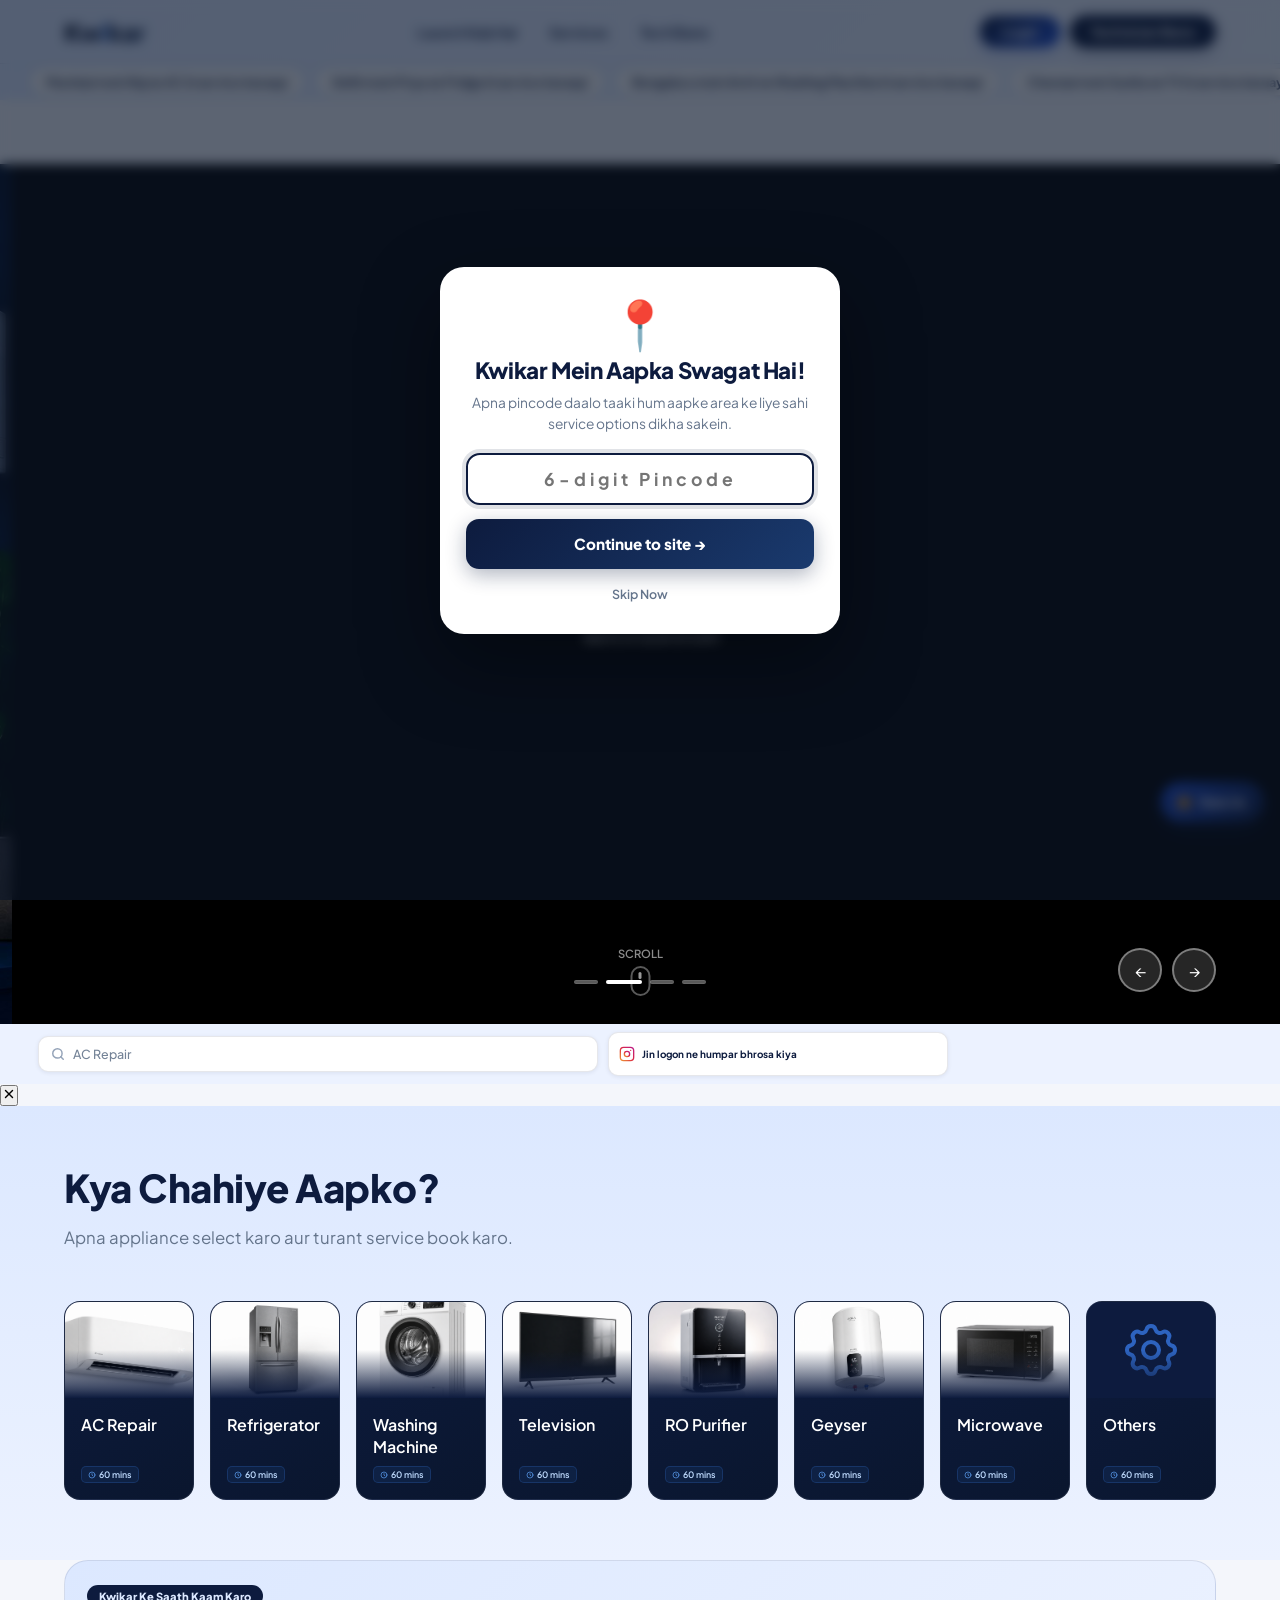
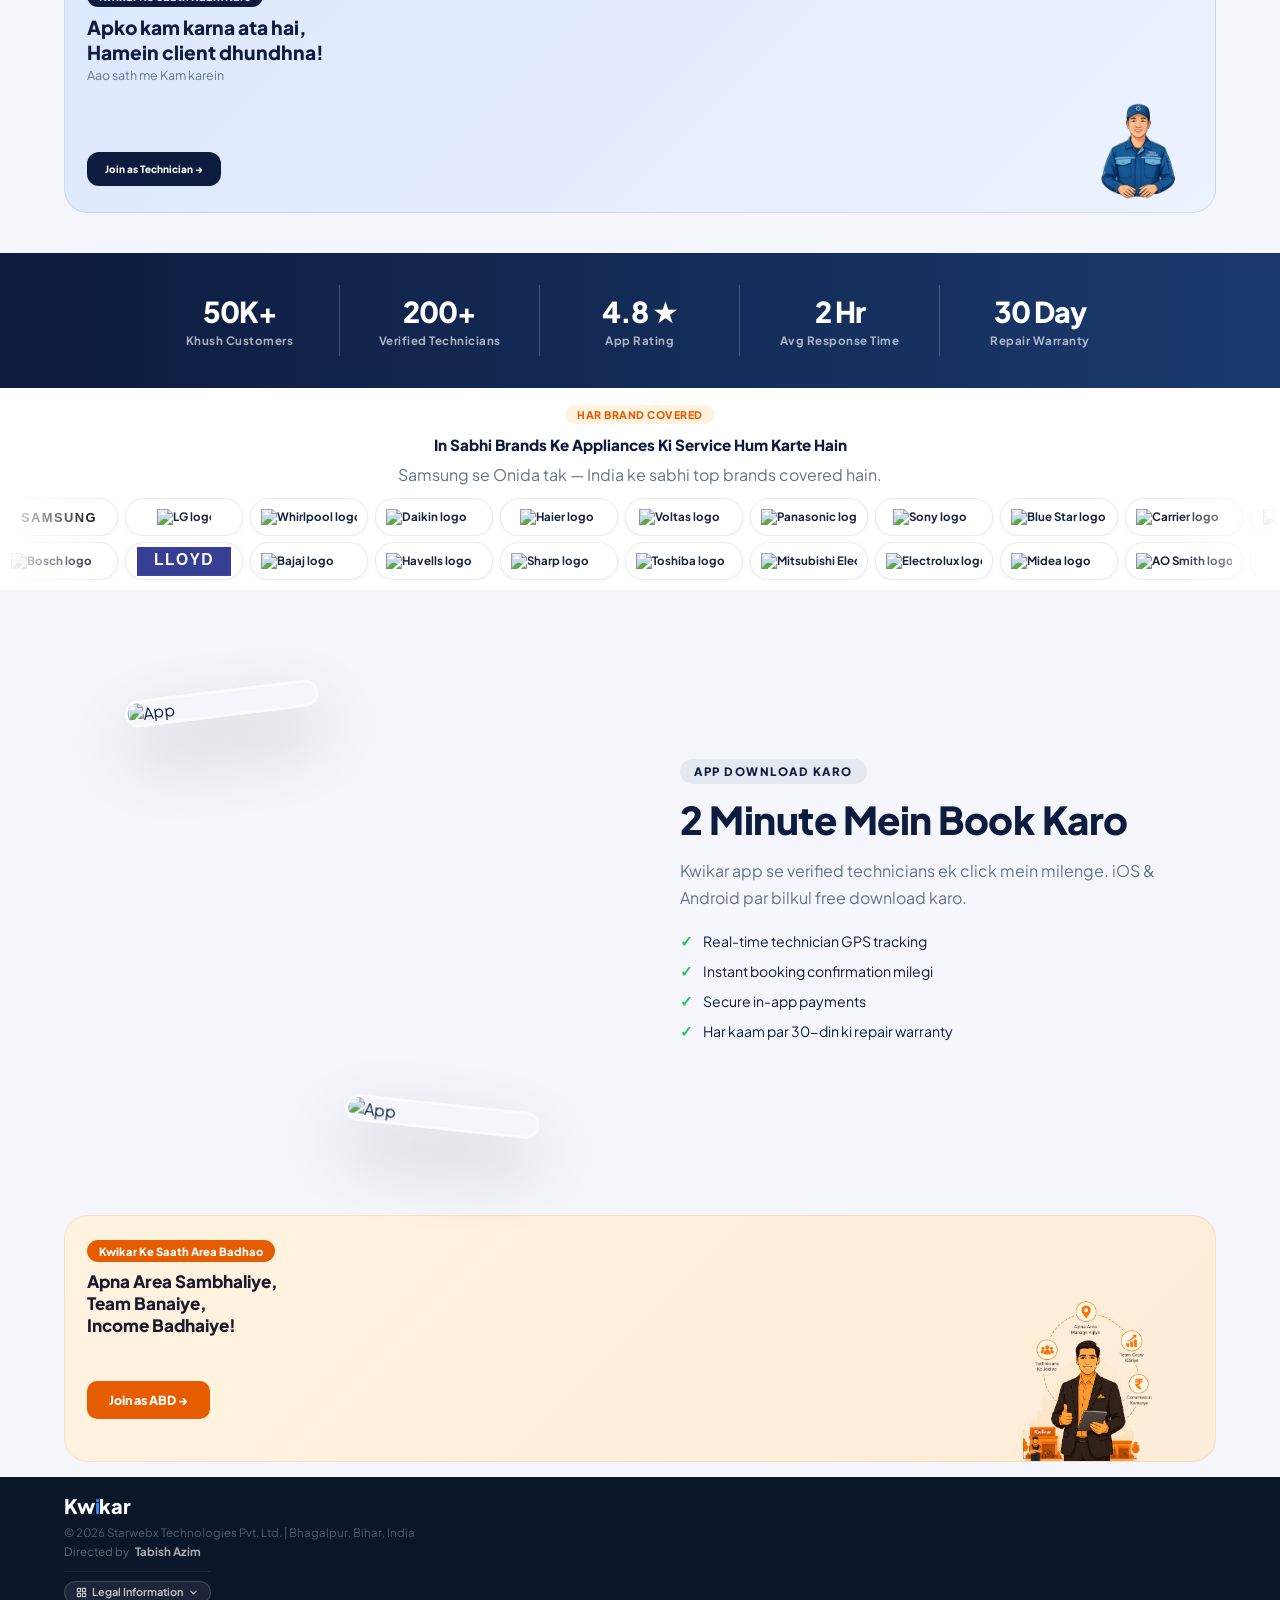
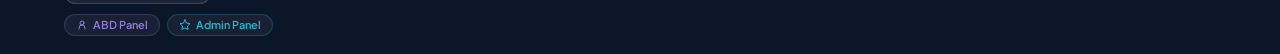
==== frontend/index.html @ 4868f93e "fix: restore all JS animations + Rate Us widget, add _heroVideoPlay - Add missing _heroVideoPlay() f" ====
<!DOCTYPE html>
<html lang="en">
<head>
<meta charset="UTF-8">
<meta name="viewport" content="width=device-width, initial-scale=1.0, viewport-fit=cover">
<title>Kwikar — Coming Soon to India 26 May 2026</title>

<!-- PWA Meta -->
<meta name="application-name" content="Kwikar">
<meta name="apple-mobile-web-app-capable" content="yes">
<meta name="apple-mobile-web-app-status-bar-style" content="black-translucent">
<meta name="apple-mobile-web-app-title" content="Kwikar">
<meta name="mobile-web-app-capable" content="yes">
<meta name="theme-color" content="#0d1b3e" media="(prefers-color-scheme: light)">
<meta name="theme-color" content="#060e20" media="(prefers-color-scheme: dark)">
<meta name="msapplication-TileColor" content="#0d1b3e">
<meta name="msapplication-TileImage" content="images/icons/icon-144.png">

<!-- SEO -->
<meta name="description" content="Kwikar is coming to India on 26 May 2026! Book verified home appliance repair at your doorstep. AC, Fridge, Washing Machine, TV, RO & more.">
<meta name="keywords" content="appliance repair India, AC repair, washing machine repair, Kwikar Bihar">
<meta property="og:title" content="Kwikar — Coming Soon to India">
<meta property="og:description" content="Book verified home appliance repair at your doorstep. Launching 26 May 2026!">
<meta property="og:type" content="website">
<meta name="twitter:card" content="summary_large_image">

<!-- Icons -->
<link rel="icon" type="image/png" sizes="32x32" href="images/icons/favicon-32.png">
<link rel="icon" type="image/png" sizes="16x16" href="images/icons/favicon-16.png">
<link rel="apple-touch-icon" href="images/icons/apple-touch-icon.png">
<link rel="apple-touch-icon" sizes="152x152" href="images/icons/icon-152.png">
<link rel="apple-touch-icon" sizes="192x192" href="images/icons/icon-192.png">

<!-- Manifest -->
<link rel="manifest" href="manifest.json">

<!-- Fonts -->
<link rel="preconnect" href="https://fonts.googleapis.com">
<link rel="preconnect" href="https://fonts.gstatic.com" crossorigin>
<link rel="preload" href="https://fonts.googleapis.com/css2?family=Plus+Jakarta+Sans:ital,wght@0,300;0,400;0,500;0,600;0,700;0,800;1,400&display=swap" as="style" onload="this.onload=null;this.rel='stylesheet'">
<noscript><link href="https://fonts.googleapis.com/css2?family=Plus+Jakarta+Sans:ital,wght@0,300;0,400;0,500;0,600;0,700;0,800;1,400&display=swap" rel="stylesheet"></noscript>

<link rel="stylesheet" href="style.css?v=20260601">
</head>
<body>

<!-- ══ PWA INSTALL BAR ══ -->
<div id="pwa-install-bar">
  <div class="pwa-bar-icon"><img src="images/icons/icon-192.png" alt="Kwikar"></div>
  <div class="pwa-bar-text">
    <div class="pbt1">Install Kwikar App</div>
    <div class="pbt2">Add to Home Screen for the best experience</div>
  </div>
  <div class="pwa-bar-btns">
    <button class="pba-install" id="pwa-install-btn">Install</button>
    <button class="pba-close" id="pwa-dismiss-btn">✕</button>
  </div>
</div>

<!-- ══ ABD REFERRAL — Role Choice ══ -->
<div class="abdr-overlay" id="abdRefChoiceOverlay" style="display:none">
  <div class="login-box" style="max-width:380px">
    <div class="login-header">
      <div class="login-header-logo">K<em>wikar</em></div>
      <div class="login-header-sub">YOU'VE BEEN INVITED</div>
    </div>
    <div class="login-body">
      <div class="login-title">Pehle batao ki aap kaise use karenge Kwikar</div>
      <div style="height:14px"></div>
      <div class="login-role-cards">
        <button type="button" class="login-role-card" onclick="abdChooseRole('customer')">
          <div class="lrc-icon-box">
            <svg width="22" height="22" viewBox="0 0 24 24" fill="none" stroke="currentColor" stroke-width="1.8" stroke-linecap="round" stroke-linejoin="round"><circle cx="12" cy="8" r="4"/><path d="M4 20c0-4 3.6-7 8-7s8 3 8 7"/></svg>
          </div>
          <div class="lrc-text">
            <div class="lrc-label">Customer</div>
            <div class="lrc-sub">Service book karna chahta hun</div>
          </div>
          <svg class="lrc-check" width="18" height="18" viewBox="0 0 24 24" fill="none" stroke="currentColor" stroke-width="2.5" stroke-linecap="round"><polyline points="20 6 9 17 4 12"/></svg>
        </button>
        <button type="button" class="login-role-card" onclick="abdChooseRole('tech')">
          <div class="lrc-icon-box">
            <svg width="22" height="22" viewBox="0 0 24 24" fill="none" stroke="currentColor" stroke-width="1.8" stroke-linecap="round" stroke-linejoin="round"><circle cx="12" cy="12" r="3"/><path d="M19.07 4.93a10 10 0 0 1 0 14.14M4.93 4.93a10 10 0 0 0 0 14.14"/></svg>
          </div>
          <div class="lrc-text">
            <div class="lrc-label">Technician</div>
            <div class="lrc-sub">Kaam dhundhna chahta hun</div>
          </div>
          <svg class="lrc-check" width="18" height="18" viewBox="0 0 24 24" fill="none" stroke="currentColor" stroke-width="2.5" stroke-linecap="round"><polyline points="20 6 9 17 4 12"/></svg>
        </button>
      </div>
    </div>
  </div>
</div>

<!-- ══ Registration Success Popup (shown after any registration) ══ -->
<div class="abdr-overlay" id="abdRegSuccessOverlay" style="display:none;z-index:9999">
  <div class="abdr-panel abdr-success-panel">
    <div class="abdr-success-icon">🎉</div>
    <div class="abdr-success-title">Registration Successful!</div>
    <div class="abdr-success-msg">
      Aap <strong>Kwikar Family</strong> ka hissa ban gaye — Welcome! 🙌<br><br>
      Hum <strong>26 May 2026</strong> ko launch kar rahe hain. Jab aapke area mein service available hogi, aapko <strong>sabse pehle notify</strong> karenge!
    </div>
    <button type="button" class="abdr-btn" onclick="abdRegSuccessClose()">Site par Jaao →</button>
    <p class="abdr-note" style="margin-top:12px">Kwikar — India ka bharosemand home repair platform</p>
  </div>
</div>

<!-- ══ UPDATE TOAST ══ -->
<div id="pwa-update-toast">
  <div class="put-text">🔄 New version available!</div>
  <button class="put-btn" onclick="updateSW()">Update Now</button>
</div>

<!-- ══ WELCOME MODAL — first-visit pincode capture ══ -->
<div class="welcome-modal" id="welcomeModal" role="dialog" aria-modal="true" aria-labelledby="welcomeTitle">
  <div class="welcome-panel">
    <div class="welcome-form-state show" id="welcomeFormState">
      <div class="welcome-icon">📍</div>
      <h2 id="welcomeTitle">Kwikar Mein Aapka Swagat Hai!</h2>
      <p>Apna pincode daalo taaki hum aapke area ke liye sahi service options dikha sakein.</p>
      <input type="tel" class="welcome-input" id="welcomePincode" placeholder="6-digit Pincode" maxlength="6" inputmode="numeric" autocomplete="postal-code">
      <div class="welcome-error" id="welcomeError"></div>
      <button type="button" class="welcome-btn" id="welcomeSubmit">Continue to site →</button>
      <button type="button" class="welcome-skip" id="welcomeSkip">Skip Now</button>
    </div>
    <div class="welcome-success-state" id="welcomeSuccessState">
      <div class="wauth-header">
        <div class="wauth-title">Aapka Swagat Hai!</div>
        <div class="wauth-sub">Login ya Register karo — shuru karo</div>
      </div>
      <!-- Cards -->
      <div class="wauth-cards">
        <button type="button" class="wauth-card" id="welcomeLoginBtn">
          <div class="wauth-icon-box">
            <svg width="22" height="22" viewBox="0 0 24 24" fill="none" stroke="currentColor" stroke-width="1.8" stroke-linecap="round" stroke-linejoin="round" style="color:inherit"><circle cx="12" cy="8" r="4"/><path d="M4 20c0-4 3.6-7 8-7s8 3 8 7"/></svg>
          </div>
          <div class="wauth-card-text">
            <div class="wauth-card-label">Login Karo</div>
          </div>
          <div class="wauth-check">✓</div>
        </button>
      </div>
      <button type="button" class="welcome-skip" id="welcomeContinue" style="margin-top:16px">Skip for now →</button>
    </div>
  </div>
</div>

<!-- ══ MOBILE BOTTOM NAV ══ -->
<nav class="mob-bottom-nav" id="mobBottomNav">
  <a href="#" class="mbn-item active" id="mbnHome">
    <svg width="22" height="22" viewBox="0 0 24 24" fill="none" stroke="currentColor" stroke-width="2" stroke-linecap="round" stroke-linejoin="round"><path d="M3 9.5L12 3l9 6.5V20a1 1 0 01-1 1H4a1 1 0 01-1-1V9.5z"/><path d="M9 21V12h6v9"/></svg>
    <span>Home</span>
  </a>
  <a href="#services" class="mbn-item">
    <svg width="22" height="22" viewBox="0 0 24 24" fill="none" stroke="currentColor" stroke-width="2" stroke-linecap="round" stroke-linejoin="round"><circle cx="12" cy="12" r="3"/><path d="M19.07 4.93A10 10 0 1 0 4.93 19.07"/><path d="M12 2v2M12 20v2M2 12h2M20 12h2"/></svg>
    <span>Services</span>
  </a>
  <!-- CENTER: Bookings with badge -->
  <button type="button" class="mbn-center" onclick="openBookingsSheet()" aria-label="My Bookings" style="position:relative">
    <svg width="26" height="26" viewBox="0 0 24 24" fill="none" stroke="#fff" stroke-width="2.2" stroke-linecap="round" stroke-linejoin="round"><rect x="3" y="4" width="18" height="18" rx="2"/><line x1="16" y1="2" x2="16" y2="6"/><line x1="8" y1="2" x2="8" y2="6"/><line x1="3" y1="10" x2="21" y2="10"/></svg>
    <span id="bookingBadge" style="display:none;position:absolute;top:-4px;right:-4px;background:#ef4444;color:#fff;font-size:.55rem;font-weight:800;min-width:18px;height:18px;border-radius:50%;display:none;align-items:center;justify-content:center;border:2px solid #fff"></span>
  </button>
  <a href="#" class="mbn-item" onclick="openSearch()">
    <svg width="22" height="22" viewBox="0 0 24 24" fill="none" stroke="currentColor" stroke-width="2" stroke-linecap="round" stroke-linejoin="round"><circle cx="11" cy="11" r="8"/><line x1="21" y1="21" x2="16.65" y2="16.65"/></svg>
    <span>Search</span>
  </a>
  <a href="#" class="mbn-item" onclick="openProfModal()">
    <svg width="22" height="22" viewBox="0 0 24 24" fill="none" stroke="currentColor" stroke-width="2" stroke-linecap="round" stroke-linejoin="round"><circle cx="12" cy="8" r="4"/><path d="M4 20c0-4 3.6-7 8-7s8 3 8 7"/></svg>
    <span>Profile</span>
  </a>
</nav>

<!-- ══ TECH SIGNUP MODAL ══ -->
<div class="ts-overlay" id="tsOverlay" onclick="if(event.target===this)closeTechSignup()">
  <div class="ts-box">
    <button type="button" class="ts-close" onclick="closeTechSignup()">✕</button>
    <div class="ts-progress"><div class="ts-prog-dot active" id="tsp1"></div><div class="ts-prog-dot" id="tsp2"></div><div class="ts-prog-dot" id="tsp3"></div><div class="ts-prog-dot" id="tsp4"></div><div class="ts-prog-dot" id="tsp5"></div><div class="ts-prog-dot" id="tsp6"></div></div>
    <!-- Step 1 -->
    <div class="ts-step active" id="tsStep1">
      <div class="ts-h">Apna Parichay Do</div><div class="ts-sub">Naam, number aur email daalo</div>
      <input type="text" class="ts-input" id="tsName" placeholder="Poora Naam *">
      <input type="tel" class="ts-input" id="tsPhone" placeholder="Mobile Number *" maxlength="10" inputmode="numeric">
      <input type="email" class="ts-input" id="tsEmail" placeholder="Email Address *">
      <div class="ts-err" id="tsErr1"></div>
      <div class="ts-nav-row">
        <button type="button" class="ts-back-btn" onclick="closeTechSignup()">← Back</button>
        <button type="button" class="ts-btn" onclick="tsNext(1)">Continue →</button>
      </div>
    </div>
    <!-- Step 2: Services -->
    <div class="ts-step" id="tsStep2">
      <div class="ts-h">Aap Kya Fix Karte Ho?</div><div class="ts-sub">Jo bhi service karte ho wo select karo</div>
      <div class="ts-pills" id="tsServicePills">
        <span class="ts-pill" data-val="AC Repair">❄️ AC Repair</span>
        <span class="ts-pill" data-val="Refrigerator">🧊 Refrigerator</span>
        <span class="ts-pill" data-val="Washing Machine">🫧 Washing Machine</span>
        <span class="ts-pill" data-val="TV Repair">📺 TV Repair</span>
        <span class="ts-pill" data-val="RO Purifier">💧 RO Purifier</span>
        <span class="ts-pill" data-val="Geyser">🚿 Geyser</span>
        <span class="ts-pill" data-val="Microwave">🍳 Microwave</span>
        <span class="ts-pill" data-val="Chimney">🌬️ Chimney</span>
        <span class="ts-pill" data-val="Air Cooler">💨 Air Cooler</span>
        <span class="ts-pill" data-val="Other">🔧 Other</span>
      </div>
      <div class="ts-err" id="tsErr2"></div>
      <div class="ts-nav-row">
        <button type="button" class="ts-back-btn" onclick="tsBack(2)">← Back</button>
        <button type="button" class="ts-btn" onclick="tsNext(2)">Continue →</button>
      </div>
    </div>
    <!-- Step 3: Pincodes -->
    <div class="ts-step" id="tsStep3">
      <div class="ts-h">Service Area</div><div class="ts-sub">Kin pincodes par kaam karna chahte ho? (Max 4)</div>
      <div class="ts-pin-row">
        <input type="tel" class="ts-pin-input" id="tsPinInput" placeholder="6-digit Pincode" maxlength="6" inputmode="numeric" onkeydown="if(event.key==='Enter')addTsPin()">
        <button type="button" class="ts-pin-add" onclick="addTsPin()">+ Add</button>
      </div>
      <div class="ts-pin-tags" id="tsPinTags" style="margin-bottom:4px"></div>
      <div class="ts-err" id="tsErr3" style="margin-bottom:10px"></div>
      <!-- ABD referral pincodes — only shown when technician comes via ABD link/QR -->
      <div id="abdRefPincodes" style="display:none;padding:12px 14px;background:#f8fafc;border-radius:12px;border:1px solid #e2e8f0;margin-bottom:14px"></div>
      <div class="ts-nav-row">
        <button type="button" class="ts-back-btn" onclick="tsBack(3)">← Back</button>
        <button type="button" class="ts-btn" onclick="tsNext(3)">Continue →</button>
      </div>
    </div>
    <!-- Step 4: Experience -->
    <div class="ts-step" id="tsStep4">
      <div class="ts-h">Kitne Saal Ka Experience?</div><div class="ts-sub">Apna experience select karo</div>
      <div class="ts-pills" id="tsExpPills">
        <span class="ts-pill" data-val="0-1 year">0 – 1 Saal</span>
        <span class="ts-pill" data-val="1-2 years">1 – 2 Saal</span>
        <span class="ts-pill" data-val="2+ years">2+ Saal</span>
      </div>
      <div class="ts-err" id="tsErr4"></div>
      <div class="ts-nav-row">
        <button type="button" class="ts-back-btn" onclick="tsBack(4)">← Back</button>
        <button type="button" class="ts-btn" onclick="tsNext(4)">Continue →</button>
      </div>
    </div>
    <!-- Step 5: Photo -->
    <div class="ts-step" id="tsStep5">
      <div class="ts-h">Profile Photo</div><div class="ts-sub">Customers aapko pehchaan sakein</div>
      <input type="file" id="tsPhotoInput" accept="image/*" style="display:none" onchange="previewTsPhoto(this)">
      <div class="ts-upload-area" onclick="document.getElementById('tsPhotoInput').click()">
        <img id="tsPhotoPreview" class="ts-upload-preview" src="" alt="" style="display:none">
        <div id="tsUploadPlaceholder"><div class="ts-upload-icon">📷</div><div class="ts-upload-text">Photo upload karo<br><small>Desktop / Gallery se choose karo</small></div></div>
      </div>
      <div class="ts-nav-row">
        <button type="button" class="ts-back-btn" onclick="tsBack(5)">← Back</button>
        <button type="button" class="ts-btn" onclick="tsNext(5)">Continue →</button>
      </div>
      <span class="ts-skip" onclick="tsNext(5)">Skip photo</span>
    </div>
    <!-- Step 6: Generate Login PIN -->
    <div class="ts-step" id="tsStep6">
      <div class="ts-h">🔐 Apna Login PIN Banao</div>
      <div class="ts-sub">6-digit PIN set karo — agli baar phone number aur is PIN se login karoge. Account safe rahega.</div>
      <input type="tel" class="ts-input" id="tsPin" placeholder="6-digit PIN banao" maxlength="6" inputmode="numeric" autocomplete="new-password">
      <input type="tel" class="ts-input" id="tsPinConfirm" placeholder="PIN dobara daalo" maxlength="6" inputmode="numeric" autocomplete="new-password">
      <div class="ts-err" id="tsErr6"></div>
      <div class="ts-nav-row">
        <button type="button" class="ts-back-btn" onclick="tsBack(6)">← Back</button>
        <button type="button" class="ts-btn" onclick="submitTechSignup()">Submit 🚀</button>
      </div>
    </div>
    <!-- Success -->
    <div class="ts-step" id="tsStepDone">
      <div style="text-align:center;padding:20px 0">
        <div style="font-size:3rem;margin-bottom:12px">🎉</div>
        <div class="ts-h" style="text-align:center">Application Submitted!</div>
        <p style="font-size:.82rem;color:#64748b;margin-top:8px;line-height:1.6">Our team will review your profile within 48 hours and get in touch. Welcome to the Kwikar family!</p>
        <button type="button" class="ts-btn" style="margin-top:20px" onclick="closeTechSignup();showAbdRegSuccess()">Got it ✓</button>
      </div>
    </div>
  </div>
</div>

<!-- ══ PUSH NOTIFICATION PROMPT ══ -->
<div id="push-prompt">
  <div class="pp-header">
    <div class="pp-icon"><img src="images/icons/icon-192.png" alt="K"></div>
    <div class="pp-title">🔔 Launch Alerts Lo</div>
  </div>
  <p class="pp-sub">Kwikar ko allow karo notify karne ke liye jab hum India mein launch karein. Aap pehle exclusive offers paoge!</p>
  <div class="pp-btns">
    <button class="pp-allow" onclick="enablePush()">Notifications Allow Karo</button>
    <button class="pp-deny" onclick="document.getElementById('push-prompt').classList.remove('show')">Baad Mein</button>
  </div>
</div>

<!-- ══ OFFLINE BAR ══ -->
<div id="offline-bar">📡 You are offline — Some content may not load</div>

<!-- ══ NAV ══ -->
<nav class="nav" id="mainNav">
  <a class="nav-logo" href="#">Kw<em>i</em>kar</a>
  <ul class="nav-links">
    <li><a href="#countdown">Launch Kab Hai</a></li>
    <li><a href="#services">Services</a></li>
    <li><a href="#technician">Tech Bano</a></li>
  </ul>
  <div class="nav-right">
    <a href="../technician/frontend/index.html" id="techPanelNavBtn" style="display:none;background:linear-gradient(135deg,#16a34a,#15803d);color:#fff;border:none;outline:none;padding:9px 18px;border-radius:50px;font-family:inherit;font-weight:700;font-size:.82rem;cursor:pointer;transition:all .25s;box-shadow:0 4px 14px rgba(21,128,61,.35);line-height:1;align-items:center;gap:5px;text-decoration:none;">🔧 Technician Panel</a>
    <a href="../abd/frontend/index.html" id="abdPanelNavBtn" style="display:none;background:linear-gradient(135deg,#ff5a1f,#ff8c00);color:#fff;border:none;outline:none;padding:9px 18px;border-radius:50px;font-family:inherit;font-weight:700;font-size:.82rem;cursor:pointer;transition:all .25s;box-shadow:0 4px 14px rgba(255,90,31,.35);line-height:1;align-items:center;gap:5px;text-decoration:none;">⚡ ABD Panel</a>
    <button type="button" id="navLoginBtn" onclick="openLoginModal()">Login</button>
    <div class="nav-user-info" id="navUserInfo" style="display:none;align-items:center;gap:8px;cursor:pointer;background:#fff;border:1.5px solid rgba(13,27,62,.15);border-radius:20px;padding:4px 12px 4px 6px" onclick="openProfModal()">
      <div style="width:26px;height:26px;border-radius:50%;background:#0d1b3e;display:flex;align-items:center;justify-content:center;flex-shrink:0">
        <svg width="14" height="14" viewBox="0 0 24 24" fill="none"><circle cx="12" cy="8" r="4" fill="#fff"/><path d="M4 20c0-4 3.6-7 8-7s8 3 8 7" fill="#fff"/></svg>
      </div>
      <div style="flex:1;overflow:hidden;position:relative;height:100%;display:flex;align-items:center"><span id="navGreetText" style="font-size:.75rem;font-weight:700;color:#0d1b3e;white-space:nowrap;position:absolute"></span></div>
    </div>
    <a href="#technician" class="btn btn-primary">Technician Bano</a>
    <button class="nav-burger" id="navBurger" aria-label="Open menu" aria-expanded="false" aria-controls="mobile-drawer">
      <span></span><span></span><span></span>
    </button>
  </div>
</nav>

<!-- ══ MOBILE TOP BAR (phones only) ══ -->
<div class="mobile-topbar" id="mobileTopbar">
  <div class="mtb-row1">
    <a href="#" class="mtb-logo">Kw<em>i</em>kar.in</a>
    <div class="mtb-actions">
      <button type="button" class="mtb-join" id="loginBtn" onclick="openLoginModal()">Login</button>
      <div class="mtb-user-info" id="mtbUserInfo" style="display:none;align-items:center;gap:5px" onclick="openProfModal()">
        <div class="mtb-avatar">
          <svg width="14" height="14" viewBox="0 0 24 24" fill="none"><circle cx="12" cy="8" r="4" fill="#0d1b3e"/><path d="M4 20c0-4 3.6-7 8-7s8 3 8 7" fill="#0d1b3e"/></svg>
        </div>
        <div class="mtb-greet-wrap"><span class="mtb-greet-text" id="mtbGreetText"></span></div>
      </div>
    </div>
  </div>
</div>

<!-- ══ ABD SIGNUP MODAL ══ -->
<div class="ts-overlay" id="abdSignupOverlay" onclick="if(event.target===this)closeAbdSignup()">
  <div class="ts-box">
    <button type="button" class="ts-close" onclick="closeAbdSignup()">✕</button>
    <div class="ts-progress">
      <div class="ts-prog-dot active" id="abdp1"></div>
      <div class="ts-prog-dot" id="abdp2"></div>
      <div class="ts-prog-dot" id="abdp3"></div>
      <div class="ts-prog-dot" id="abdp4"></div>
    </div>

    <!-- Step 1: Basic Info -->
    <div class="ts-step abd-step active" id="abdStep1">
      <div class="ts-h">ABD Registration</div>
      <div class="ts-sub">Naam, number, email aur area daalo</div>
      <input type="text" class="ts-input" id="abdName" placeholder="Poora Naam *" maxlength="80">
      <input type="tel" class="ts-input" id="abdPhone" placeholder="Mobile Number *" maxlength="10" inputmode="numeric">
      <input type="email" class="ts-input" id="abdEmail" placeholder="Email Address *">
      <input type="text" class="ts-input" id="abdArea" placeholder="Area / City *" maxlength="100">
      <div class="ts-err" id="abdErr1"></div>
      <div class="ts-nav-row">
        <button type="button" class="ts-back-btn" onclick="closeAbdSignup()">← Back</button>
        <button type="button" class="ts-btn" onclick="abdNext(1)">Continue →</button>
      </div>
    </div>

    <!-- Step 2: Pincodes (up to 10) -->
    <div class="ts-step abd-step" id="abdStep2">
      <div class="ts-h">Service Pincodes</div>
      <div class="ts-sub">Kin pincodes par kaam karenge? <strong>(Max 10)</strong></div>
      <div class="ts-pin-row">
        <input type="tel" class="ts-pin-input" id="abdPinInput" placeholder="6-digit Pincode" maxlength="6" inputmode="numeric" onkeydown="if(event.key==='Enter'){event.preventDefault();addAbdPin();}">
        <button type="button" class="ts-pin-add" onclick="addAbdPin()">+ Add</button>
      </div>
      <div class="ts-pin-tags" id="abdPinTags"></div>
      <div class="ts-err" id="abdErr2"></div>
      <div class="ts-nav-row">
        <button type="button" class="ts-back-btn" onclick="abdBack(2)">← Back</button>
        <button type="button" class="ts-btn" onclick="abdNext(2)">Continue →</button>
      </div>
    </div>

    <!-- Step 3: Experience -->
    <div class="ts-step abd-step" id="abdStep3">
      <div class="ts-h">Management Experience</div>
      <div class="ts-sub">Apna experience select karo</div>
      <div class="ts-pills" id="abdExpPills">
        <span class="ts-pill" data-val="0-1 year">0 – 1 Saal</span>
        <span class="ts-pill" data-val="1-3 years">1 – 3 Saal</span>
        <span class="ts-pill" data-val="3-5 years">3 – 5 Saal</span>
        <span class="ts-pill" data-val="5+ years">5+ Saal</span>
      </div>
      <div class="ts-err" id="abdErr3"></div>
      <div class="ts-nav-row">
        <button type="button" class="ts-back-btn" onclick="abdBack(3)">← Back</button>
        <button type="button" class="ts-btn" onclick="abdNext(3)">Continue →</button>
      </div>
    </div>

    <!-- Step 4: PIN -->
    <div class="ts-step abd-step" id="abdStep4">
      <div class="ts-h">🔐 Login PIN Banao</div>
      <div class="ts-sub">6-digit PIN set karo — agli baar is PIN se login karoge</div>
      <input type="tel" class="ts-input" id="abdLoginPin" placeholder="6-digit PIN banao" maxlength="6" inputmode="numeric" autocomplete="new-password">
      <input type="tel" class="ts-input" id="abdLoginPinConfirm" placeholder="PIN dobara daalo" maxlength="6" inputmode="numeric" autocomplete="new-password">
      <div class="ts-err" id="abdErr4"></div>
      <div class="ts-nav-row">
        <button type="button" class="ts-back-btn" onclick="abdBack(4)">← Back</button>
        <button type="button" class="ts-btn" id="abdSubmitBtn" onclick="submitAbdSignup()">Submit 🚀</button>
      </div>
    </div>

    <!-- Done -->
    <div class="ts-step abd-step" id="abdStepDone">
      <div style="text-align:center;padding:24px 0">
        <div style="font-size:3rem;margin-bottom:14px">🎉</div>
        <div class="ts-h" style="text-align:center">ABD Registration Ho Gayi!</div>
        <p style="font-size:.82rem;color:#64748b;margin-top:10px;line-height:1.6">Aapka ABD account activate ho gaya. Panel mein redirect ho rahe hain…</p>
      </div>
    </div>
  </div>
</div>

<!-- ══ LOGIN MODAL ══ -->
<div class="login-overlay" id="loginOverlay" onclick="if(event.target===this)closeLoginModal()">
  <div class="login-box" id="loginBox">

    <button type="button" class="login-close" onclick="closeLoginModal()">✕</button>

    <!-- Scrollable body -->
    <div class="login-body">

      <!-- View 0: Role selection -->
      <div id="loginRoleView">
        <h3 class="login-title">Aap Kaun Hai?</h3>
        <p class="login-sub">Pehle batao ki aap kaise use karenge Kwikar</p>

        <div class="login-role-cards">

          <!-- Customer card -->
          <button type="button" class="login-role-card" id="lrcCardUser" onclick="selectRoleCard('user')">
            <div class="lrc-icon-box">
              <svg width="26" height="26" viewBox="0 0 24 24" fill="none" stroke="currentColor" stroke-width="1.6" stroke-linecap="round" stroke-linejoin="round">
                <path d="M20 21v-2a4 4 0 0 0-4-4H8a4 4 0 0 0-4 4v2"/><circle cx="12" cy="7" r="4"/>
              </svg>
            </div>
            <div class="lrc-text">
              <div class="lrc-label">Customer</div>
              <div class="lrc-sub">Service book karna chahta hun</div>
            </div>
            <div class="lrc-check">
              <svg width="22" height="22" viewBox="0 0 20 20" fill="currentColor">
                <path fill-rule="evenodd" d="M10 18a8 8 0 100-16 8 8 0 000 16zm3.707-9.293a1 1 0 00-1.414-1.414L9 10.586 7.707 9.293a1 1 0 00-1.414 1.414l2 2a1 1 0 001.414 0l4-4z" clip-rule="evenodd"/>
              </svg>
            </div>
          </button>

          <!-- Technician card -->
          <button type="button" class="login-role-card" id="lrcCardTech" onclick="selectRoleCard('tech')">
            <div class="lrc-icon-box">
              <svg width="26" height="26" viewBox="0 0 24 24" fill="none" stroke="currentColor" stroke-width="1.6" stroke-linecap="round" stroke-linejoin="round">
                <path d="M10.325 4.317c.426-1.756 2.924-1.756 3.35 0a1.724 1.724 0 002.573 1.066c1.543-.94 3.31.826 2.37 2.37a1.724 1.724 0 001.065 2.572c1.756.426 1.756 2.924 0 3.35a1.724 1.724 0 00-1.066 2.573c.94 1.543-.826 3.31-2.37 2.37a1.724 1.724 0 00-2.572 1.065c-.426 1.756-2.924 1.756-3.35 0a1.724 1.724 0 00-2.573-1.066c-1.543.94-3.31-.826-2.37-2.37a1.724 1.724 0 00-1.065-2.572c-1.756-.426-1.756-2.924 0-3.35a1.724 1.724 0 001.066-2.573c-.94-1.543.826-3.31 2.37-2.37.996.608 2.296.07 2.572-1.065z"/><circle cx="12" cy="12" r="3"/>
              </svg>
            </div>
            <div class="lrc-text">
              <div class="lrc-label">Technician</div>
              <div class="lrc-sub">Kaam dhundhna chahta hun</div>
            </div>
            <div class="lrc-check">
              <svg width="22" height="22" viewBox="0 0 20 20" fill="currentColor">
                <path fill-rule="evenodd" d="M10 18a8 8 0 100-16 8 8 0 000 16zm3.707-9.293a1 1 0 00-1.414-1.414L9 10.586 7.707 9.293a1 1 0 00-1.414 1.414l2 2a1 1 0 001.414 0l4-4z" clip-rule="evenodd"/>
              </svg>
            </div>
          </button>

        </div>

        <!-- Continue button (disabled until selection) -->
        <button type="button" class="lrc-continue" id="lrcContinueBtn" onclick="confirmRoleSelect()">
          <span id="lrcBtnText">Continue</span>
          <svg width="18" height="18" viewBox="0 0 24 24" fill="none" stroke="currentColor" stroke-width="2.2" stroke-linecap="round" stroke-linejoin="round"><path d="M5 12h14M12 5l7 7-7 7"/></svg>
        </button>
      </div>

      <!-- View 1: Phone login -->
      <div id="loginPhoneView" style="display:none">
        <button type="button" class="login-back-btn" onclick="switchToRoleSelect()">‹ Back</button>
        <h3 class="login-title" id="loginPhoneTitle">Customer Login</h3>
        <p class="login-sub" id="loginPhoneSub">Apna registered mobile number daalo</p>
        <div class="login-phone-row">
          <div class="login-prefix">🇮🇳 +91</div>
          <input type="tel" id="loginPhoneOnly" class="login-input phone-flex" placeholder="Mobile Number" maxlength="10" inputmode="numeric" onkeydown="if(event.key==='Enter')submitLoginPhone()">
        </div>
        <div class="login-error" id="loginPhoneErr"></div>
        <button type="button" class="login-btn" id="loginContinueBtn" onclick="submitLoginPhone()">Continue →</button>
        <div class="login-or"><span>Or</span></div>
        <p class="login-new-row"><span id="loginNewLabel">New Customer?</span> <button type="button" class="login-reg-link" onclick="switchToRegister()">Register Karo</button></p>
      </div>

      <!-- View Admin: Login -->
      <div id="loginAdminView" style="display:none">
        <button type="button" class="login-back-btn" onclick="switchToRoleSelect()">‹ Back</button>

        <!-- Login form only — registration disabled -->
        <div id="adminLoginForm">
          <h3 class="login-title" style="margin-top:14px">🛡️ Admin Login</h3>
          <p class="login-sub">Apna admin email aur PIN daalo</p>
          <input type="email" id="adminEmail" class="login-input" placeholder="Email Address" autocomplete="email" onkeydown="if(event.key==='Enter')document.getElementById('adminPin').focus()">
          <input type="tel" id="adminPin" class="login-input" placeholder="4-6 digit PIN" maxlength="6" inputmode="numeric" autocomplete="current-password" onkeydown="if(event.key==='Enter')submitAdminLogin()">
          <div class="login-error" id="adminLoginErr"></div>
          <button type="button" class="login-btn lrc-admin-btn" id="adminLoginBtn" onclick="submitAdminLogin()">Login →</button>
        </div>

        <p style="font-size:11px;color:#94a3b8;text-align:center;margin-top:10px;">Authorized access only · Activity is logged</p>
      </div>

      <!-- View 1b: PIN entry -->
      <div id="loginPinView" style="display:none">
        <button type="button" class="login-back-btn" onclick="backToLoginPhone()">‹ Back</button>
        <h3 class="login-title">🔐 PIN Daalo</h3>
        <p class="login-sub" id="loginPinSub">Apna login PIN daalo</p>
        <input type="tel" id="loginPinInput" class="login-input" placeholder="PIN" maxlength="6" inputmode="numeric" autocomplete="current-password" onkeydown="if(event.key==='Enter')submitLoginPin()">
        <div class="login-error" id="loginPinErr"></div>
        <button type="button" class="login-btn" id="loginPinBtn" onclick="submitLoginPin()">Login →</button>
      </div>

      <!-- View 2a: User Register Step 1 -->
      <div id="loginRegStep1" style="display:none">
        <button type="button" class="login-back-btn" onclick="switchToLogin()">‹ Back</button>
        <h3 class="login-title">Create Account</h3>
        <p class="login-sub">Apni basic details daalo</p>
        <input type="text" id="regName" class="login-input" placeholder="Aapka Poora Naam" maxlength="50" autocomplete="name">
        <div class="login-phone-row">
          <div class="login-prefix">🇮🇳 +91</div>
          <input type="tel" id="regPhone" class="login-input phone-flex" placeholder="Mobile Number" maxlength="10" inputmode="numeric">
        </div>
        <input type="email" id="regEmail" class="login-input" placeholder="Email Address (optional)" autocomplete="email">
        <div class="login-error" id="regErr1"></div>
        <button type="button" class="login-btn" onclick="submitRegStep1()">Aage Bado →</button>
      </div>

      <!-- View 2b: User Register Step 2 -->
      <div id="loginRegStep2" style="display:none">
        <button type="button" class="login-back-btn" onclick="backToRegStep1()">‹ Back</button>
        <h3 class="login-title">📍 Aapka Pata</h3>
        <p class="login-sub">Technician aapke ghar aayega — address chahiye</p>
        <input type="text" id="regAddress" class="login-input" placeholder="Ghar ka Address" maxlength="200" autocomplete="street-address">
        <input type="text" id="regCity" class="login-input" placeholder="City / Shehar" maxlength="50" autocomplete="address-level2">
        <div class="login-phone-row" style="gap:8px">
          <input type="tel" id="regPincode" class="login-input" placeholder="6-digit Pincode" maxlength="6" inputmode="numeric" autocomplete="postal-code">
        </div>
        <div class="login-error" id="regErr2"></div>
        <button type="button" class="login-btn" onclick="submitRegStep2()">Aage Bado →</button>
      </div>

      <!-- View 2c: User Register Step 3 — Generate Login PIN -->
      <div id="loginRegStep3" style="display:none">
        <button type="button" class="login-back-btn" onclick="backToRegStep2()">‹ Back</button>
        <h3 class="login-title">🔐 Apna Login PIN Banao</h3>
        <p class="login-sub">4-digit PIN set karo — agli baar phone number aur is PIN se login karoge. Account safe rahega.</p>
        <input type="tel" id="regPin" class="login-input" placeholder="4-digit PIN banao" maxlength="4" inputmode="numeric" autocomplete="new-password">
        <input type="tel" id="regPinConfirm" class="login-input" placeholder="PIN dobara daalo" maxlength="4" inputmode="numeric" autocomplete="new-password">
        <div class="login-error" id="regErr3"></div>
        <button type="button" class="login-btn" onclick="submitRegStep3()">✓ Register Karo</button>
      </div>

      <!-- View 4: ABD placeholder — actual signup opens separate modal -->
      <div id="abdRegView" style="display:none"></div>

      <!-- View 3: Technician inline reg (fallback, hidden) -->
      <div id="loginTechRegView" style="display:none">
        <button type="button" class="login-back-btn" onclick="switchToLogin()">‹ Back</button>
        <h3 class="login-title">Technician Register</h3>
        <p class="login-sub">Apni professional details daalo</p>
        <input type="text" id="ltr-name" class="login-input" placeholder="Poora Naam *" maxlength="60">
        <div class="login-phone-row">
          <div class="login-prefix">🇮🇳 +91</div>
          <input type="tel" id="ltr-phone" class="login-input phone-flex" placeholder="Mobile Number *" maxlength="10" inputmode="numeric">
        </div>
        <input type="email" id="ltr-email" class="login-input" placeholder="Email Address (optional)">
        <input type="text" id="ltr-city" class="login-input" placeholder="Shehar / Area *" maxlength="60">
        <input type="tel" id="ltr-pin" class="login-input" placeholder="Pincode *" maxlength="6" inputmode="numeric">
        <select id="ltr-exp" class="ltr-select">
          <option value="">Experience Chuno *</option>
          <option>1 saal se kam</option><option>1–2 saal</option>
          <option>3–5 saal</option><option>5–7 saal</option><option>7+ saal</option>
        </select>
        <div class="ltr-section">Skills * (choose karo)</div>
        <div class="ltr-skills">
          <label class="ltr-skill-chip"><input type="checkbox" name="ltr-skill" value="AC"> ❄️ AC</label>
          <label class="ltr-skill-chip"><input type="checkbox" name="ltr-skill" value="Fridge"> 🧊 Fridge</label>
          <label class="ltr-skill-chip"><input type="checkbox" name="ltr-skill" value="WM"> 🫧 Washing Machine</label>
          <label class="ltr-skill-chip"><input type="checkbox" name="ltr-skill" value="TV"> 📺 TV</label>
          <label class="ltr-skill-chip"><input type="checkbox" name="ltr-skill" value="RO"> 💧 RO</label>
          <label class="ltr-skill-chip"><input type="checkbox" name="ltr-skill" value="Geyser"> 🚿 Geyser</label>
          <label class="ltr-skill-chip"><input type="checkbox" name="ltr-skill" value="Microwave"> 🍳 Microwave</label>
          <label class="ltr-skill-chip"><input type="checkbox" name="ltr-skill" value="Chimney"> 🌬️ Chimney</label>
        </div>
        <div class="login-error" id="ltrErr"></div>
        <button type="button" class="login-btn" onclick="submitTechReg()">✓ Register Karo</button>
      </div>

    </div><!-- /login-body -->
  </div>
</div>

<!-- ══ MOBILE DRAWER ══ -->
<div id="mobile-drawer" role="dialog" aria-modal="true" aria-label="Site menu">
  <div class="md-panel">
    <div class="md-header">
      <a href="#" class="md-logo">Kw<em>i</em>kar.in</a>
      <button type="button" class="md-close" id="mdClose" aria-label="Close menu">✕</button>
    </div>
    <a href="#countdown" class="md-link">🚀 Launch Kab Hai</a>
    <a href="#services" class="md-link">🛠️ Services</a>
    <div class="md-cta">
      <a href="#technician" class="btn btn-primary">Technician Bano</a>
    </div>
  </div>
</div>

<!-- ══ LIVE TICKER ══ -->
<div class="live-ticker" id="liveTicker">
  <div class="ticker-inner" id="tickerInner">
    <span class="ticker-card">Mumbai mein Raj ne AC ki service karaayi</span>
    <span class="ticker-card">Delhi mein Priya ne Fridge ki service karaayi</span>
    <span class="ticker-card">Bengaluru mein Amit ne Washing Machine ki service karaayi</span>
  </div>
</div>

<!-- ══ HERO CAROUSEL ══ -->
<div class="hero-carousel" id="heroCarousel">
  <div class="carousel-track" id="carouselTrack">

    <div class="carousel-slide active">
      <img src="images/ac2.jpeg" alt="AC Repair" loading="eager">
      <div class="slide-overlay"></div>
      <div class="slide-content">
        <div class="slide-tag"><div class="dot"></div> India mein aa raha hai — 26 May 2026</div>
        <h1 class="slide-h1">Ghar Ki Repair,<br><em>Sahi Tarike Se.</em><br>Aapke Darwaze Par.</h1>
        <p class="slide-p">Kwikar laata hai certified AC technicians aapke ghar tak. Fast, transparent aur 50,000+ ghar karte hain trust.</p>
        <div class="slide-actions">
          <a href="#pincode" class="btn btn-white btn-lg">Apna Pincode Check Karo</a>
          <a href="#technician" class="btn btn-lg" style="background:rgba(255,255,255,.15);color:#fff;border:2px solid rgba(255,255,255,.35)">Tech Banonician</a>
        </div>
      </div>
    </div>

    <!-- Slide 2: Promo Video -->
    <div class="carousel-slide carousel-slide--video" id="videoSlide">
      <video class="slide-video" id="heroVideo" src="videos/kwikar-promo.mp4"
        playsinline preload="metadata"></video>

      <!-- Big play overlay — shown before user taps -->
      <div class="svp-overlay" id="svpOverlay" onclick="heroVideoStart()">
        <div class="svp-play-btn">
          <svg width="28" height="28" viewBox="0 0 24 24" fill="white"><polygon points="5 3 19 12 5 21 5 3"/></svg>
        </div>
        <div class="svp-label">Watch Our Story</div>
      </div>

      <!-- Corner controls — shown while playing -->
      <div class="svp-controls" id="svpControls" style="display:none">
        <button class="svp-ctrl-btn" id="svpMuteBtn" onclick="heroVideoMuteToggle()" title="Mute / Unmute">
          <svg id="svpUnmuteIcon" width="16" height="16" viewBox="0 0 24 24" fill="none" stroke="white" stroke-width="2" stroke-linecap="round"><polygon points="11 5 6 9 2 9 2 15 6 15 11 19 11 5"/><path d="M15.54 8.46a5 5 0 0 1 0 7.07"/><path d="M19.07 4.93a10 10 0 0 1 0 14.14"/></svg>
          <svg id="svpMutedIcon" width="16" height="16" viewBox="0 0 24 24" fill="none" stroke="white" stroke-width="2" stroke-linecap="round" style="display:none"><polygon points="11 5 6 9 2 9 2 15 6 15 11 19 11 5"/><line x1="23" y1="9" x2="17" y2="15"/><line x1="17" y1="9" x2="23" y2="15"/></svg>
        </button>
        <button class="svp-ctrl-btn" onclick="heroVideoPause()" title="Pause">
          <svg width="16" height="16" viewBox="0 0 24 24" fill="white"><rect x="6" y="4" width="4" height="16"/><rect x="14" y="4" width="4" height="16"/></svg>
        </button>
      </div>
    </div>

    <div class="carousel-slide">
      <img src="images/fridge2.jpeg" alt="Refrigerator Repair" loading="lazy">
      <div class="slide-overlay"></div>
      <div class="slide-content">
        <div class="slide-tag"><div class="dot"></div> India Launch — 26 May 2026</div>
        <h1 class="slide-h1">Fridge Thanda Nahi Kar Raha?<br><em>Hum Fix Kar Denge.</em></h1>
        <p class="slide-p">Ghar par expert fridge repair. Gas refill, compressor, thermostat — sab kuch 30-day warranty ke saath covered hai.</p>
        <div class="slide-actions">
          <a href="#pincode" class="btn btn-white btn-lg">Apna Pincode Check Karo</a>
          <a href="#services" class="btn btn-lg" style="background:rgba(255,255,255,.15);color:#fff;border:2px solid rgba(255,255,255,.35)">Services Dekho</a>
        </div>
      </div>
    </div>

    <div class="carousel-slide">
      <img src="images/wm2.jpeg" alt="Washing Machine Repair" loading="lazy">
      <div class="slide-overlay"></div>
      <div class="slide-content">
        <div class="slide-tag"><div class="dot"></div> Abhi Register Karo — 20% OFF Milega</div>
        <h1 class="slide-h1">Har Appliance,<br><em>Expert Se Fix.</em><br>Aapke Paas.</h1>
        <p class="slide-p">Washing machine, RO, geyser, TV — hamare verified technicians sab handle karte hain. India mein pehle bano!</p>
        <div class="slide-actions">
          <a href="#pincode" class="btn btn-white btn-lg">Waitlist Join Karo</a>
          <a href="#countdown" class="btn btn-lg" style="background:rgba(255,255,255,.15);color:#fff;border:2px solid rgba(255,255,255,.35)">Countdown Dekho</a>
        </div>
      </div>
    </div>

  </div>
  <div class="carousel-dots">
    <button type="button" class="dot-btn active" onclick="goSlide(0)"></button>
    <button type="button" class="dot-btn" onclick="goSlide(1)"></button>
    <button type="button" class="dot-btn" onclick="goSlide(2)"></button>
    <button type="button" class="dot-btn" onclick="goSlide(3)"></button>
  </div>
  <div class="carousel-arrows">
    <button type="button" class="carr-btn" onclick="prevSlide()">&#8592;</button>
    <button type="button" class="carr-btn" onclick="nextSlide()">&#8594;</button>
  </div>
  <div class="scroll-hint">SCROLL <span></span></div>
</div>

<!-- ══ SEARCH + INSTA BAR ══ -->
<div class="search-insta-row">
  <div class="site-search-wrap site-search-small" onclick="openSearch()">
    <div class="site-search-inner">
      <svg class="site-search-ico-svg" width="14" height="14" viewBox="0 0 24 24" fill="none" stroke="currentColor" stroke-width="2.5" stroke-linecap="round" stroke-linejoin="round"><circle cx="11" cy="11" r="8"/><line x1="21" y1="21" x2="16.65" y2="16.65"/></svg>
      <div class="search-anim-wrap">
        <span class="search-anim-text" id="searchAnimText">AC Repair</span>
      </div>
    </div>
  </div>
  <a class="insta-pill" href="https://www.instagram.com/kwikar.in?utm_source=ig_web_button_share_sheet&igsh=ZDNlZDc0MzIxNw==/" id="kwikar.in" target="_blank" rel="noopener">
    <svg class="insta-icon" viewBox="0 0 24 24" width="16" height="16" fill="none" stroke="url(#igGrad)" stroke-width="2" stroke-linecap="round" stroke-linejoin="round">
      <defs><linearGradient id="igGrad" x1="0%" y1="100%" x2="100%" y2="0%"><stop offset="0%" stop-color="#f09433"/><stop offset="25%" stop-color="#e6683c"/><stop offset="50%" stop-color="#dc2743"/><stop offset="75%" stop-color="#cc2366"/><stop offset="100%" stop-color="#bc1888"/></linearGradient></defs>
      <rect x="2" y="2" width="20" height="20" rx="5" ry="5"/><circle cx="12" cy="12" r="4"/><circle cx="17.5" cy="6.5" r="1" fill="#dc2743" stroke="none"/>
    </svg>
    <div class="insta-text-wrap">
      <span class="insta-anim-text" id="instaAnimText">Jin logon ne humpar bhrosa kiya</span>
    </div>
  </a>
</div>

<!-- ══ PROFILE SHEET ══ -->
<div class="prof-overlay" id="profOverlay" onclick="if(event.target===this)closeProfModal()">
  <div class="prof-sheet">
    <div class="prof-handle"></div>

    <!-- User identity row — clickable to open edit -->
    <button class="prof-user-row" onclick="openProfileEdit()">
      <div class="prof-avatar">
        <svg width="20" height="20" viewBox="0 0 24 24" fill="none">
          <circle cx="12" cy="8" r="4" fill="#fff" fill-opacity=".9"/>
          <path d="M4 20c0-4 3.6-7 8-7s8 3 8 7" fill="#fff" fill-opacity=".9"/>
        </svg>
      </div>
      <div class="prof-user-info">
        <div class="prof-name" id="profName"></div>
        <div class="prof-phone" id="profPhone"></div>
        <div class="prof-address" id="profAddress"></div>
      </div>
      <svg class="prof-edit-icon" width="15" height="15" viewBox="0 0 24 24" fill="none" stroke="currentColor" stroke-width="2" stroke-linecap="round" stroke-linejoin="round"><path d="M11 4H4a2 2 0 0 0-2 2v14a2 2 0 0 0 2 2h14a2 2 0 0 0 2-2v-7"/><path d="M18.5 2.5a2.121 2.121 0 0 1 3 3L12 15l-4 1 1-4 9.5-9.5z"/></svg>
    </button>

    <div class="prof-user-row-divider"></div>
    <!-- Menu items -->
    <nav class="prof-menu">
      <button class="prof-menu-item" onclick="closeProfModal();openBookingsModal()">
        <div class="prof-menu-icon">
          <svg width="16" height="16" viewBox="0 0 24 24" fill="none" stroke="currentColor" stroke-width="2" stroke-linecap="round" stroke-linejoin="round">
            <rect x="5" y="2" width="14" height="20" rx="2"/><line x1="9" y1="7" x2="15" y2="7"/><line x1="9" y1="11" x2="15" y2="11"/><line x1="9" y1="15" x2="13" y2="15"/>
          </svg>
        </div>
        <div class="prof-menu-text">
          <span class="prof-menu-label">My Bookings</span>
          <span class="prof-menu-sub">View all your service bookings</span>
        </div>
        <svg class="prof-menu-arrow" width="16" height="16" viewBox="0 0 24 24" fill="none" stroke="currentColor" stroke-width="2.5" stroke-linecap="round" stroke-linejoin="round"><polyline points="9 18 15 12 9 6"/></svg>
      </button>

      <button class="prof-menu-item prof-logout" onclick="logoutUser()">
        <div class="prof-menu-icon">
          <svg width="16" height="16" viewBox="0 0 24 24" fill="none" stroke="currentColor" stroke-width="2" stroke-linecap="round" stroke-linejoin="round">
            <path d="M9 21H5a2 2 0 0 1-2-2V5a2 2 0 0 1 2-2h4"/><polyline points="16 17 21 12 16 7"/><line x1="21" y1="12" x2="9" y2="12"/>
          </svg>
        </div>
        <div class="prof-menu-text">
          <span class="prof-menu-label">Sign Out</span>
          <span class="prof-menu-sub">Log out of your account</span>
        </div>
      </button>
    </nav>
  </div>
</div>

<!-- ══ PROFILE EDIT POPUP ══ -->
<div class="prof-edit-overlay" id="profEditOverlay" onclick="if(event.target===this)closeProfEdit()">
  <div class="prof-edit-box">
    <div class="prof-edit-header">
      <span class="prof-edit-title">Edit Profile</span>
      <button class="prof-edit-close" onclick="closeProfEdit()">
        <svg width="16" height="16" viewBox="0 0 24 24" fill="none" stroke="currentColor" stroke-width="2.5" stroke-linecap="round"><line x1="18" y1="6" x2="6" y2="18"/><line x1="6" y1="6" x2="18" y2="18"/></svg>
      </button>
    </div>

    <div class="prof-edit-body">
      <div class="prof-edit-field prof-edit-readonly">
        <label>Name</label>
        <div class="prof-edit-value" id="peNameVal"></div>
      </div>
      <div class="prof-edit-field prof-edit-readonly">
        <label>Mobile</label>
        <div class="prof-edit-value" id="pePhoneVal"></div>
      </div>

      <div class="prof-edit-divider"></div>
      <p class="prof-edit-hint">Update your service address</p>

      <div class="prof-edit-field">
        <label>Full Address</label>
        <textarea class="prof-edit-input prof-edit-textarea" id="peAddress" placeholder="House no., street, locality..." rows="2"></textarea>
      </div>
      <div class="prof-edit-row">
        <div class="prof-edit-field">
          <label>City</label>
          <input class="prof-edit-input" type="text" id="peCity" placeholder="City / Area">
        </div>
        <div class="prof-edit-field">
          <label>Pincode</label>
          <input class="prof-edit-input" type="tel" id="pePincode" maxlength="6" inputmode="numeric" placeholder="6-digit">
        </div>
      </div>
    </div>

    <div class="prof-edit-err" id="peErr"></div>
    <button class="prof-edit-btn" id="peSaveBtn" onclick="saveProfileAddress()">Save Changes</button>
  </div>
</div>

<!-- ══ MY BOOKINGS SHEET ══ -->
<div class="bookings-overlay" id="bookingsOverlay" onclick="if(event.target===this)closeBookingsModal()">
  <div class="bookings-sheet">
    <div class="bookings-header">
      <div>
        <div class="bookings-title">My Bookings</div>
        <div class="bookings-subtitle">Your service history</div>
      </div>
      <button type="button" class="bookings-close" onclick="closeBookingsModal()">
        <svg width="18" height="18" viewBox="0 0 24 24" fill="none" stroke="currentColor" stroke-width="2.5" stroke-linecap="round"><line x1="18" y1="6" x2="6" y2="18"/><line x1="6" y1="6" x2="18" y2="18"/></svg>
      </button>
    </div>
    <div class="bookings-list" id="bookingsList"><div class="bookings-empty">Loading...</div></div>
  </div>
</div>

<!-- ══ BOOKING DETAIL POPUP ══ -->
<div class="bk-detail-overlay" id="bkDetailOverlay" onclick="if(event.target===this)closeBkDetail()">
  <div class="bk-detail-box">
    <button type="button" class="bk-detail-close" onclick="closeBkDetail()">
      <svg width="14" height="14" viewBox="0 0 24 24" fill="none" stroke="currentColor" stroke-width="2.5" stroke-linecap="round"><line x1="18" y1="6" x2="6" y2="18"/><line x1="6" y1="6" x2="18" y2="18"/></svg>
    </button>
    <div id="bkDetailContent"></div>
  </div>
</div>

<!-- ══ SEARCH OVERLAY ══ -->
<div class="srch-overlay" id="srchOverlay" onclick="if(event.target===this)closeSearch()">
  <div class="srch-box">
    <div class="srch-header">
      <svg width="18" height="18" viewBox="0 0 24 24" fill="none" stroke="#94a3b8" stroke-width="2.5" stroke-linecap="round" stroke-linejoin="round"><circle cx="11" cy="11" r="8"/><line x1="21" y1="21" x2="16.65" y2="16.65"/></svg>
      <input type="text" id="srchInput" class="srch-input" placeholder="Search" oninput="filterSearch(this.value)" autofocus>
      <button class="srch-close" onclick="closeSearch()">✕</button>
    </div>
    <div class="srch-results" id="srchResults"></div>
  </div>
</div>

<!-- ══ SERVICES NEW (Kya Chahiye Aapko?) ══ -->
<section class="services-new-sec" id="services">
  <div class="text-c">
    <h2 class="sec-h">Kya Chahiye Aapko?</h2>
    <p class="sec-p">Apna appliance select karo aur turant service book karo.</p>
  </div>
  <div class="services-new-grid">
    <!-- 1. AC -->
    <div class="svc-card-new reveal" onclick="bookService('ac')">
      <div class="svc-img-new">
        <img src="images/ac-repair.png" alt="AC Repair" loading="lazy">
      </div>
      <div class="svc-body-new">
        <div class="svc-name-new">AC Repair</div>
        <div class="svc-time-badge"><svg fill="none" stroke="currentColor" viewBox="0 0 24 24"><path stroke-linecap="round" stroke-linejoin="round" stroke-width="2" d="M12 8v4l3 3m6-3a9 9 0 11-18 0 9 9 0 0118 0z"></path></svg>60 mins</div>
      </div>
    </div>
    <!-- 2. Refrigerator -->
    <div class="svc-card-new reveal" onclick="bookService('fridge')">
      <div class="svc-img-new">
        <img src="images/fridge-repair.png" alt="Refrigerator" loading="lazy">
      </div>
      <div class="svc-body-new">
        <div class="svc-name-new">Refrigerator</div>
        <div class="svc-time-badge"><svg fill="none" stroke="currentColor" viewBox="0 0 24 24"><path stroke-linecap="round" stroke-linejoin="round" stroke-width="2" d="M12 8v4l3 3m6-3a9 9 0 11-18 0 9 9 0 0118 0z"></path></svg>60 mins</div>
      </div>
    </div>
    <!-- 3. Washing Machine -->
    <div class="svc-card-new reveal" onclick="bookService('washing')">
      <div class="svc-img-new">
        <img src="images/wm-repair.png" alt="Washing Machine" loading="lazy">
      </div>
      <div class="svc-body-new">
        <div class="svc-name-new">Washing Machine</div>
        <div class="svc-time-badge"><svg fill="none" stroke="currentColor" viewBox="0 0 24 24"><path stroke-linecap="round" stroke-linejoin="round" stroke-width="2" d="M12 8v4l3 3m6-3a9 9 0 11-18 0 9 9 0 0118 0z"></path></svg>60 mins</div>
      </div>
    </div>
    <!-- 4. TV -->
    <div class="svc-card-new reveal" onclick="bookService('tv')">
      <div class="svc-img-new">
        <img src="images/tv-repair.png" alt="TV Repair" loading="lazy">
      </div>
      <div class="svc-body-new">
        <div class="svc-name-new">Television</div>
        <div class="svc-time-badge"><svg fill="none" stroke="currentColor" viewBox="0 0 24 24"><path stroke-linecap="round" stroke-linejoin="round" stroke-width="2" d="M12 8v4l3 3m6-3a9 9 0 11-18 0 9 9 0 0118 0z"></path></svg>60 mins</div>
      </div>
    </div>
    <!-- 5. RO -->
    <div class="svc-card-new reveal" onclick="bookService('ro')">
      <div class="svc-img-new">
        <img src="images/ro-repair.png" alt="RO Purifier" loading="lazy">
      </div>
      <div class="svc-body-new">
        <div class="svc-name-new">RO Purifier</div>
        <div class="svc-time-badge"><svg fill="none" stroke="currentColor" viewBox="0 0 24 24"><path stroke-linecap="round" stroke-linejoin="round" stroke-width="2" d="M12 8v4l3 3m6-3a9 9 0 11-18 0 9 9 0 0118 0z"></path></svg>60 mins</div>
      </div>
    </div>
    <!-- 6. Geyser -->
    <div class="svc-card-new reveal" onclick="bookService('geyser')">
      <div class="svc-img-new">
        <img src="images/geyser-repair.png" alt="Geyser" loading="lazy">
      </div>
      <div class="svc-body-new">
        <div class="svc-name-new">Geyser</div>
        <div class="svc-time-badge"><svg fill="none" stroke="currentColor" viewBox="0 0 24 24"><path stroke-linecap="round" stroke-linejoin="round" stroke-width="2" d="M12 8v4l3 3m6-3a9 9 0 11-18 0 9 9 0 0118 0z"></path></svg>60 mins</div>
      </div>
    </div>
    <!-- 7. Microwave -->
    <div class="svc-card-new reveal" onclick="bookService('microwave')">
      <div class="svc-img-new">
        <img src="images/microwave-repair.png" alt="Microwave" loading="lazy">
      </div>
      <div class="svc-body-new">
        <div class="svc-name-new">Microwave</div>
        <div class="svc-time-badge"><svg fill="none" stroke="currentColor" viewBox="0 0 24 24"><path stroke-linecap="round" stroke-linejoin="round" stroke-width="2" d="M12 8v4l3 3m6-3a9 9 0 11-18 0 9 9 0 0118 0z"></path></svg>60 mins</div>
      </div>
    </div>
    <!-- 8. Others -->
    <div class="svc-card-new reveal" onclick="bookService('other')">
      <div class="svc-img-new" style="display:flex;align-items:center;justify-content:center;">
        <svg style="width:64px;height:64px;color:#3b82f6;opacity:.7" fill="none" stroke="currentColor" viewBox="0 0 24 24"><path stroke-linecap="round" stroke-linejoin="round" stroke-width="1.5" d="M10.325 4.317c.426-1.756 2.924-1.756 3.35 0a1.724 1.724 0 002.573 1.066c1.543-.94 3.31.826 2.37 2.37a1.724 1.724 0 001.065 2.572c1.756.426 1.756 2.924 0 3.35a1.724 1.724 0 00-1.066 2.573c.94 1.543-.826 3.31-2.37 2.37a1.724 1.724 0 00-2.572 1.065c-.426 1.756-2.924 1.756-3.35 0a1.724 1.724 0 00-2.573-1.066c-1.543.94-3.31-.826-2.37-2.37a1.724 1.724 0 00-1.065-2.572c-1.756-.426-1.756-2.924 0-3.35a1.724 1.724 0 001.066-2.573c-.94-1.543.826-3.31 2.37-2.37.996.608 2.296.07 2.572-1.065z"></path><path stroke-linecap="round" stroke-linejoin="round" stroke-width="1.5" d="M15 12a3 3 0 11-6 0 3 3 0 016 0z"></path></svg>
      </div>
      <div class="svc-body-new">
        <div class="svc-name-new">Others</div>
        <div class="svc-time-badge"><svg fill="none" stroke="currentColor" viewBox="0 0 24 24"><path stroke-linecap="round" stroke-linejoin="round" stroke-width="2" d="M12 8v4l3 3m6-3a9 9 0 11-18 0 9 9 0 0118 0z"></path></svg>60 mins</div>
      </div>
    </div>
  </div>
</section>

<!-- ══ JOIN AS TECHNICIAN BAND ══ -->
<div class="join-tech-band">
  <div class="join-tech-badge">Kwikar Ke Saath Kaam Karo</div>
  <h2 class="join-tech-h">Apko kam karna ata hai,<br>Hamein client dhundhna!</h2>
  <p class="join-tech-p">Aao sath me Kam karein</p>
  <div class="join-tech-bottom">
    <button type="button" class="join-tech-btn" onclick="openTechSignup()">Join as Technician →</button>
    <div class="join-tech-img">
      <img src="images/technician.png" alt="Technician" onerror="this.src='images/tech-thumbsup.png'">
    </div>
  </div>
</div>

<!-- ══ STATS ══ -->
<div class="stats-strip">
  <div class="stat-i"><span class="stat-n">50K+</span><div class="stat-l">Khush Customers</div></div>
  <div class="stat-i"><span class="stat-n">200+</span><div class="stat-l">Verified Technicians</div></div>
  <div class="stat-i"><span class="stat-n">4.8 ★</span><div class="stat-l">App Rating</div></div>
  <div class="stat-i"><span class="stat-n">2 Hr</span><div class="stat-l">Avg Response Time</div></div>
  <div class="stat-i"><span class="stat-n">30 Day</span><div class="stat-l">Repair Warranty</div></div>
</div>


<!-- ══ BRANDS WE SERVICE ══ -->
<section class="brands-sec" id="brands">
  <div class="text-c">
    <div class="brands-label">Har Brand Covered</div>
    <h2 class="brands-h">In Sabhi Brands Ke Appliances Ki Service Hum Karte Hain</h2>
    <p class="sec-p" style="margin-top:6px">Samsung se Onida tak — India ke sabhi top brands covered hain.</p>
  </div>
  <div class="brand-ticker-wrap">
    <div class="brand-ticker-row">
      <div class="brand-ticker-track brand-rtl">
        <span class="brand-pill brand-pill-logo"><img class="bpi-img bpi-wordmark bpi-samsung" src="images/brands/samsung.svg" alt="Samsung logo" onerror="bpiErr(this,'#1428a0','S')"></span>
        <span class="brand-pill brand-pill-logo"><img class="bpi-img bpi-wordmark bpi-lg" src="https://upload.wikimedia.org/wikipedia/commons/8/8d/LG_logo_%282014%29.svg" alt="LG logo" onerror="bpiErr(this,'#a50034','L')"></span>
        <span class="brand-pill brand-pill-logo"><img class="bpi-img bpi-wordmark bpi-whirlpool" src="https://upload.wikimedia.org/wikipedia/commons/9/95/Whirlpool_Corporation_Logo_%28as_of_2017%29.svg" alt="Whirlpool logo" onerror="bpiErr(this,'#003087','W')"></span>
        <span class="brand-pill brand-pill-logo"><img class="bpi-img bpi-wordmark bpi-daikin" src="https://commons.wikimedia.org/wiki/Special:FilePath/DAIKIN_logo.svg" alt="Daikin logo" onerror="bpiErr(this,'#0082cb','D')"></span>
        <span class="brand-pill brand-pill-logo"><img class="bpi-img bpi-wordmark bpi-haier" src="https://commons.wikimedia.org/wiki/Special:FilePath/Haier_logo.svg" alt="Haier logo" onerror="bpiErr(this,'#0066b2','H')"></span>
        <span class="brand-pill brand-pill-logo"><img class="bpi-img bpi-wordmark bpi-voltas" src="https://commons.wikimedia.org/wiki/Special:FilePath/Voltas_logo.png" alt="Voltas logo" onerror="bpiErr(this,'#0082cb','V')"></span>
        <span class="brand-pill brand-pill-logo"><img class="bpi-img bpi-wordmark bpi-panasonic" src="https://commons.wikimedia.org/wiki/Special:FilePath/Panasonic_logo.svg" alt="Panasonic logo" onerror="bpiErr(this,'#003087','P')"></span>
        <span class="brand-pill brand-pill-logo"><img class="bpi-img bpi-wordmark bpi-sony" src="https://commons.wikimedia.org/wiki/Special:FilePath/Sony_logo.svg" alt="Sony logo" onerror="bpiErr(this,'#1a1a1a','S')"></span>
        <span class="brand-pill brand-pill-logo"><img class="bpi-img bpi-wordmark bpi-blue-star" src="https://en.wikipedia.org/wiki/Special:FilePath/Blue_Star_(company).svg" alt="Blue Star logo" onerror="bpiErr(this,'#0066b2','B')"></span>
        <span class="brand-pill brand-pill-logo"><img class="bpi-img bpi-wordmark bpi-carrier" src="https://commons.wikimedia.org/wiki/Special:FilePath/Logo_of_the_Carrier_Corporation.svg" alt="Carrier logo" onerror="bpiErr(this,'#1d4ed8','C')"></span>
        <span class="brand-pill brand-pill-logo"><img class="bpi-img bpi-wordmark bpi-godrej" src="https://commons.wikimedia.org/wiki/Special:FilePath/Godrej_Logo.svg" alt="Godrej logo" onerror="bpiErr(this,'#6aaa37','G')"></span>
        <span class="brand-pill brand-pill-logo"><img class="bpi-img bpi-wordmark bpi-ifb" src="https://commons.wikimedia.org/wiki/Special:FilePath/IFB.png" alt="IFB logo" onerror="bpiErr(this,'#555555','I')"></span>
        <span class="brand-pill brand-pill-logo"><img class="bpi-img bpi-wordmark bpi-general" src="images/brands/general.svg" alt="General logo" onerror="bpiErr(this,'#e60026','G')"></span>
        <span class="brand-pill brand-pill-logo"><img class="bpi-img bpi-wordmark bpi-hitachi" src="https://commons.wikimedia.org/wiki/Special:FilePath/Hitachi_logo.svg" alt="Hitachi logo" onerror="bpiErr(this,'#1a1a1a','H')"></span>
        <span class="brand-pill brand-pill-logo"><img class="bpi-img bpi-wordmark bpi-samsung" src="images/brands/samsung.svg" alt="Samsung logo" onerror="bpiErr(this,'#1428a0','S')"></span>
        <span class="brand-pill brand-pill-logo"><img class="bpi-img bpi-wordmark bpi-lg" src="https://upload.wikimedia.org/wikipedia/commons/8/8d/LG_logo_%282014%29.svg" alt="LG logo" onerror="bpiErr(this,'#a50034','L')"></span>
        <span class="brand-pill brand-pill-logo"><img class="bpi-img bpi-wordmark bpi-whirlpool" src="https://upload.wikimedia.org/wikipedia/commons/9/95/Whirlpool_Corporation_Logo_%28as_of_2017%29.svg" alt="Whirlpool logo" onerror="bpiErr(this,'#003087','W')"></span>
        <span class="brand-pill brand-pill-logo"><img class="bpi-img bpi-wordmark bpi-daikin" src="https://commons.wikimedia.org/wiki/Special:FilePath/DAIKIN_logo.svg" alt="Daikin logo" onerror="bpiErr(this,'#0082cb','D')"></span>
        <span class="brand-pill brand-pill-logo"><img class="bpi-img bpi-wordmark bpi-haier" src="https://commons.wikimedia.org/wiki/Special:FilePath/Haier_logo.svg" alt="Haier logo" onerror="bpiErr(this,'#0066b2','H')"></span>
        <span class="brand-pill brand-pill-logo"><img class="bpi-img bpi-wordmark bpi-voltas" src="https://commons.wikimedia.org/wiki/Special:FilePath/Voltas_logo.png" alt="Voltas logo" onerror="bpiErr(this,'#0082cb','V')"></span>
        <span class="brand-pill brand-pill-logo"><img class="bpi-img bpi-wordmark bpi-panasonic" src="https://commons.wikimedia.org/wiki/Special:FilePath/Panasonic_logo.svg" alt="Panasonic logo" onerror="bpiErr(this,'#003087','P')"></span>
        <span class="brand-pill brand-pill-logo"><img class="bpi-img bpi-wordmark bpi-sony" src="https://commons.wikimedia.org/wiki/Special:FilePath/Sony_logo.svg" alt="Sony logo" onerror="bpiErr(this,'#1a1a1a','S')"></span>
        <span class="brand-pill brand-pill-logo"><img class="bpi-img bpi-wordmark bpi-blue-star" src="https://en.wikipedia.org/wiki/Special:FilePath/Blue_Star_(company).svg" alt="Blue Star logo" onerror="bpiErr(this,'#0066b2','B')"></span>
        <span class="brand-pill brand-pill-logo"><img class="bpi-img bpi-wordmark bpi-carrier" src="https://commons.wikimedia.org/wiki/Special:FilePath/Logo_of_the_Carrier_Corporation.svg" alt="Carrier logo" onerror="bpiErr(this,'#1d4ed8','C')"></span>
        <span class="brand-pill brand-pill-logo"><img class="bpi-img bpi-wordmark bpi-godrej" src="https://commons.wikimedia.org/wiki/Special:FilePath/Godrej_Logo.svg" alt="Godrej logo" onerror="bpiErr(this,'#6aaa37','G')"></span>
        <span class="brand-pill brand-pill-logo"><img class="bpi-img bpi-wordmark bpi-ifb" src="https://commons.wikimedia.org/wiki/Special:FilePath/IFB.png" alt="IFB logo" onerror="bpiErr(this,'#555555','I')"></span>
        <span class="brand-pill brand-pill-logo"><img class="bpi-img bpi-wordmark bpi-general" src="images/brands/general.svg" alt="General logo" onerror="bpiErr(this,'#e60026','G')"></span>
        <span class="brand-pill brand-pill-logo"><img class="bpi-img bpi-wordmark bpi-hitachi" src="https://commons.wikimedia.org/wiki/Special:FilePath/Hitachi_logo.svg" alt="Hitachi logo" onerror="bpiErr(this,'#1a1a1a','H')"></span>
      </div>
    </div>
    <div class="brand-ticker-row">
      <div class="brand-ticker-track brand-ltr">
        <span class="brand-pill brand-pill-logo"><img class="bpi-img bpi-wordmark bpi-bosch" src="https://commons.wikimedia.org/wiki/Special:FilePath/Bosch-logo.svg" alt="Bosch logo" onerror="bpiErr(this,'#e20015','B')"></span>
        <span class="brand-pill brand-pill-logo"><img class="bpi-img bpi-wordmark bpi-lloyd" src="images/brands/lloyd.svg" alt="Lloyd logo" onerror="bpiErr(this,'#003087','L')"></span>
        <span class="brand-pill brand-pill-logo"><img class="bpi-img bpi-wordmark bpi-bajaj" src="https://commons.wikimedia.org/wiki/Special:FilePath/Bajaj_Auto_logo.svg" alt="Bajaj logo" onerror="bpiErr(this,'#005baa','B')"></span>
        <span class="brand-pill brand-pill-logo"><img class="bpi-img bpi-wordmark bpi-havells" src="https://commons.wikimedia.org/wiki/Special:FilePath/Havells_Logo.svg" alt="Havells logo" onerror="bpiErr(this,'#e20015','H')"></span>
        <span class="brand-pill brand-pill-logo"><img class="bpi-img bpi-wordmark bpi-sharp" src="https://commons.wikimedia.org/wiki/Special:FilePath/Sharp_logo.svg" alt="Sharp logo" onerror="bpiErr(this,'#e60012','S')"></span>
        <span class="brand-pill brand-pill-logo"><img class="bpi-img bpi-wordmark bpi-toshiba" src="https://commons.wikimedia.org/wiki/Special:FilePath/Toshiba_logo.svg" alt="Toshiba logo" onerror="bpiErr(this,'#e60012','T')"></span>
        <span class="brand-pill brand-pill-logo"><img class="bpi-img bpi-wordmark bpi-mitsubishi" src="https://commons.wikimedia.org/wiki/Special:FilePath/Mitsubishi_Electric_logo.svg" alt="Mitsubishi Electric logo" onerror="bpiErr(this,'#e60012','M')"></span>
        <span class="brand-pill brand-pill-logo"><img class="bpi-img bpi-wordmark bpi-electrolux" src="https://commons.wikimedia.org/wiki/Special:FilePath/Electrolux_2015.svg" alt="Electrolux logo" onerror="bpiErr(this,'#011e41','E')"></span>
        <span class="brand-pill brand-pill-logo"><img class="bpi-img bpi-wordmark bpi-midea" src="https://en.wikipedia.org/wiki/Special:FilePath/Midea.svg" alt="Midea logo" onerror="bpiErr(this,'#009fe3','M')"></span>
        <span class="brand-pill brand-pill-logo"><img class="bpi-img bpi-wordmark bpi-ao-smith" src="https://commons.wikimedia.org/wiki/Special:FilePath/AO_Smith_logo.svg" alt="AO Smith logo" onerror="bpiErr(this,'#007a3d','A')"></span>
        <span class="brand-pill brand-pill-logo"><img class="bpi-img bpi-wordmark bpi-kent" src="images/brands/kent.svg" alt="Kent logo" onerror="bpiErr(this,'#1e3a8a','K')"></span>
        <span class="brand-pill brand-pill-logo"><img class="bpi-img bpi-wordmark bpi-eureka" src="https://en.wikipedia.org/wiki/Special:FilePath/Eureka_Forbes.svg" alt="Eureka Forbes logo" onerror="bpiErr(this,'#0b4ea2','E')"></span>
        <span class="brand-pill brand-pill-logo"><img class="bpi-img bpi-wordmark bpi-videocon" src="https://commons.wikimedia.org/wiki/Special:FilePath/Videocon_logo.svg" alt="Videocon logo" onerror="bpiErr(this,'#00a651','V')"></span>
        <span class="brand-pill brand-pill-logo"><img class="bpi-img bpi-wordmark bpi-onida" src="https://en.wikipedia.org/wiki/Special:FilePath/Onida_Electronics.svg" alt="Onida logo" onerror="bpiErr(this,'#e60012','O')"></span>
        <span class="brand-pill brand-pill-logo"><img class="bpi-img bpi-wordmark bpi-bosch" src="https://commons.wikimedia.org/wiki/Special:FilePath/Bosch-logo.svg" alt="Bosch logo" onerror="bpiErr(this,'#e20015','B')"></span>
        <span class="brand-pill brand-pill-logo"><img class="bpi-img bpi-wordmark bpi-lloyd" src="images/brands/lloyd.svg" alt="Lloyd logo" onerror="bpiErr(this,'#003087','L')"></span>
        <span class="brand-pill brand-pill-logo"><img class="bpi-img bpi-wordmark bpi-bajaj" src="https://commons.wikimedia.org/wiki/Special:FilePath/Bajaj_Auto_logo.svg" alt="Bajaj logo" onerror="bpiErr(this,'#005baa','B')"></span>
        <span class="brand-pill brand-pill-logo"><img class="bpi-img bpi-wordmark bpi-havells" src="https://commons.wikimedia.org/wiki/Special:FilePath/Havells_Logo.svg" alt="Havells logo" onerror="bpiErr(this,'#e20015','H')"></span>
        <span class="brand-pill brand-pill-logo"><img class="bpi-img bpi-wordmark bpi-sharp" src="https://commons.wikimedia.org/wiki/Special:FilePath/Sharp_logo.svg" alt="Sharp logo" onerror="bpiErr(this,'#e60012','S')"></span>
        <span class="brand-pill brand-pill-logo"><img class="bpi-img bpi-wordmark bpi-toshiba" src="https://commons.wikimedia.org/wiki/Special:FilePath/Toshiba_logo.svg" alt="Toshiba logo" onerror="bpiErr(this,'#e60012','T')"></span>
        <span class="brand-pill brand-pill-logo"><img class="bpi-img bpi-wordmark bpi-mitsubishi" src="https://commons.wikimedia.org/wiki/Special:FilePath/Mitsubishi_Electric_logo.svg" alt="Mitsubishi Electric logo" onerror="bpiErr(this,'#e60012','M')"></span>
        <span class="brand-pill brand-pill-logo"><img class="bpi-img bpi-wordmark bpi-electrolux" src="https://commons.wikimedia.org/wiki/Special:FilePath/Electrolux_2015.svg" alt="Electrolux logo" onerror="bpiErr(this,'#011e41','E')"></span>
        <span class="brand-pill brand-pill-logo"><img class="bpi-img bpi-wordmark bpi-midea" src="https://en.wikipedia.org/wiki/Special:FilePath/Midea.svg" alt="Midea logo" onerror="bpiErr(this,'#009fe3','M')"></span>
        <span class="brand-pill brand-pill-logo"><img class="bpi-img bpi-wordmark bpi-ao-smith" src="https://commons.wikimedia.org/wiki/Special:FilePath/AO_Smith_logo.svg" alt="AO Smith logo" onerror="bpiErr(this,'#007a3d','A')"></span>
        <span class="brand-pill brand-pill-logo"><img class="bpi-img bpi-wordmark bpi-kent" src="images/brands/kent.svg" alt="Kent logo" onerror="bpiErr(this,'#1e3a8a','K')"></span>
        <span class="brand-pill brand-pill-logo"><img class="bpi-img bpi-wordmark bpi-eureka" src="https://en.wikipedia.org/wiki/Special:FilePath/Eureka_Forbes.svg" alt="Eureka Forbes logo" onerror="bpiErr(this,'#0b4ea2','E')"></span>
        <span class="brand-pill brand-pill-logo"><img class="bpi-img bpi-wordmark bpi-videocon" src="https://commons.wikimedia.org/wiki/Special:FilePath/Videocon_logo.svg" alt="Videocon logo" onerror="bpiErr(this,'#00a651','V')"></span>
        <span class="brand-pill brand-pill-logo"><img class="bpi-img bpi-wordmark bpi-onida" src="https://en.wikipedia.org/wiki/Special:FilePath/Onida_Electronics.svg" alt="Onida logo" onerror="bpiErr(this,'#e60012','O')"></span>
      </div>
    </div>
  </div>
</section>

<!-- ══ TECHNICIAN FORM ══ -->
<!-- ══ TECHNICIAN MODAL (opens via Abhi Join Karo buttons; not in page flow) ══ -->
<div class="tech-modal" id="techModal" role="dialog" aria-modal="true" aria-hidden="true" aria-labelledby="techModalTitle">
<div class="tech-modal-panel" role="document">
<button type="button" class="tech-modal-close" id="techModalClose" aria-label="Close">✕</button>
<section class="tech-sec" id="technician">
  <div class="tech-grid">
    <div class="tech-visual">
      <img src="https://images.unsplash.com/photo-1607990281513-2c110a25bd8c?w=800&q=85&auto=format&fit=crop" alt="Technician" loading="lazy">
      <div class="tech-badge"><div class="tb-icon">🛠️</div><div><div class="tb-t1">₹25,000+ / Month</div><div class="tb-t2">Average technician ki kamaai</div></div></div>
    </div>
    <div class="tech-form-wrap">
      <div class="label">Technicians Ke Liye</div>
      <h2 class="sec-h" id="techModalTitle">Kwikar Mein Join Karo<br>Verified Technician Ki Tarah</h2>
      <p class="sec-p">Apne schedule par karo kaam, zyada kamao, apni reputation banao. Hum leads denge — aap apni expertise laao.</p>
      <div id="techFormBox">
        <div class="form-grid">
          <div class="form-group"><label>Poora Naam *</label><input type="text" id="tf-name" placeholder="Ravi Kumar"></div>
          <div class="form-group"><label>Mobile Number *</label><input type="tel" id="tf-phone" placeholder="+91 98765 43210" maxlength="13"></div>
          <div class="form-group"><label>Email Address</label><input type="email" id="tf-email" placeholder="ravi@email.com"></div>
          <div class="form-group"><label>Shehar / Area *</label><input type="text" id="tf-city" placeholder="India"></div>
          <div class="form-group"><label>Pincode *</label><input type="tel" id="tf-pin" placeholder="812001" maxlength="6" inputmode="numeric"></div>
          <div class="form-group"><label>Kitne Saal Ka Experience *</label><select id="tf-exp"><option value="">Experience Chuno</option><option>1 saal se kam</option><option>1–2 saal</option><option>3–5 saal</option><option>5–7 saal</option><option>7+ saal</option></select></div>
          <div class="form-group form-full">
            <label>Skills * (jo bhi hain sab choose karo)</label>
            <div class="skills-check">
              <label class="skill-chip"><input type="checkbox" name="skill" value="AC"> ❄️ AC Repair</label>
              <label class="skill-chip"><input type="checkbox" name="skill" value="Fridge"> 🧊 Refrigerator</label>
              <label class="skill-chip"><input type="checkbox" name="skill" value="WM"> 🫧 Washing Machine</label>
              <label class="skill-chip"><input type="checkbox" name="skill" value="TV"> 📺 TV Repair</label>
              <label class="skill-chip"><input type="checkbox" name="skill" value="RO"> 💧 RO Purifier</label>
              <label class="skill-chip"><input type="checkbox" name="skill" value="Geyser"> 🚿 Geyser</label>
              <label class="skill-chip"><input type="checkbox" name="skill" value="Microwave"> 🍳 Microwave</label>
              <label class="skill-chip"><input type="checkbox" name="skill" value="Chimney"> 🌬️ Chimney</label>
            </div>
          </div>
          <div class="form-group"><label>ID Proof Type</label><select id="tf-id"><option value="">Select ID</option><option>Aadhaar Card</option><option>PAN Card</option><option>Voter ID</option><option>Driving Licence</option></select></div>
          <div class="form-group"><label>ID Number</label><input type="text" id="tf-idnum" placeholder="XXXX XXXX XXXX"></div>
          <div class="form-group form-full"><label>Thoda Apne Baare Mein Batao</label><textarea id="tf-about" placeholder="Apna experience thoda detail mein batao..."></textarea></div>
        </div>
        <button class="form-submit" onclick="submitTech()">Application Submit Karo 🚀</button>
      </div>
      <div class="form-success" id="techSuccess"><div class="fs-icon">🎉</div><h4>Application Submit Ho Gayi!</h4><p>Hamari team 48 ghante mein aapka profile review karke contact karegi. Kwikar family mein welcome!</p></div>
    </div>
  </div>
</section>
</div>
</div>

<!-- ══ BOOKING MODAL (multi-step: phone → appliance → issue → success) ══ -->
<div class="booking-modal" id="bookingModal" role="dialog" aria-modal="true" aria-hidden="true">
  <div class="booking-modal-panel" role="document">
    <div class="booking-header">
      <button type="button" class="booking-back" id="bookingBack" aria-label="Back">←</button>
      <div class="booking-title" id="bookingTitle">Service Book Karo</div>
      <button type="button" class="booking-close" id="bookingClose" aria-label="Close">✕</button>
    </div>
    <div class="booking-body">

      <!-- Step 1: Phone number -->
      <div class="bk-step active" data-step="phone">
        <div class="bk-step-icon">📱</div>
        <h2 class="bk-step-h">Apna Mobile Number Daalo</h2>
        <p class="bk-step-p">SMS se booking confirmation milegi</p>
        <input type="tel" class="bk-phone-input" id="bk-phone" placeholder="98765 43210" maxlength="13" inputmode="numeric">
        <button type="button" class="bk-next-btn" id="bkPhoneNext">Aage Bado →</button>
      </div>

      <!-- Step 2: Appliance selection -->
      <div class="bk-step" data-step="appliance">
        <h2 class="bk-step-h">Kya Fix Karna Hai?</h2>
        <p class="bk-step-p">Apna appliance select karo</p>
        <div class="appliance-grid" id="applianceGrid"></div>
      </div>

      <!-- Step 3: Issue selection -->
      <div class="bk-step" data-step="issue">
        <div class="bk-app-hero">
          <img id="bk-app-img" src="" alt="">
          <div class="bk-app-name" id="bk-app-name"></div>
        </div>
        <h2 class="bk-step-h">Kya Problem Hai?</h2>
        <p class="bk-step-p">Jo problem aa rahi hai wo select karo</p>
        <div class="issues-grid" id="issuesGrid"></div>
        <div class="bk-other-box" id="bkOtherBox">
          <label for="bk-other-text">Thoda detail mein batao:</label>
          <textarea id="bk-other-text" placeholder="Apni problem thoda detail mein batao..."></textarea>
        </div>
        <button type="button" class="bk-submit-btn" id="bkSubmit">Book Karo 🚀</button>
      </div>

      <!-- Step 4: Success -->
      <div class="bk-step" data-step="success">
        <div class="bk-success-icon">🎉</div>
        <h2 class="bk-step-h">Booking Ho Gayi!</h2>
        <p class="bk-step-p">Hamara verified technician 30 minute mein contact karega aur visit schedule karega.</p>
        <div class="bk-summary" id="bkSummary"></div>
        <button type="button" class="bk-next-btn" id="bkDoneBtn">Ho Gaya ✓</button>
      </div>

    </div>
  </div>
</div>

<!-- ══ APP DOWNLOAD ══ -->
<section class="app-sec">
  <div class="app-grid">
    <div class="app-phones">
      <div class="aphone aph1"><img src="https://images.unsplash.com/photo-1607252650355-f7fd0460ccdb?w=300&q=80&auto=format&fit=crop" alt="App" loading="lazy"></div>
      <div class="aphone aph2"><img src="https://images.unsplash.com/photo-1512941937669-90a1b58e7e9c?w=300&q=80&auto=format&fit=crop" alt="App" loading="lazy"></div>
    </div>
    <div>
      <div class="label">App Download Karo</div>
      <h2 class="sec-h">2 Minute Mein Book Karo</h2>
      <p class="sec-p">Kwikar app se verified technicians ek click mein milenge. iOS & Android par bilkul free download karo.</p>
      <div class="app-perks">
        <div class="perk">Real-time technician GPS tracking</div>
        <div class="perk">Instant booking confirmation milegi</div>
        <div class="perk">Secure in-app payments</div>
        <div class="perk">Har kaam par 30-din ki repair warranty</div>
      </div>
    </div>
  </div>
</section>

<!-- ══ JOIN AS ABD BAND ══ -->
<div class="join-abd-band">
  <div class="join-abd-badge">Kwikar Ke Saath Area Badhao</div>
  <h2 class="join-abd-h">Apna Area Sambhaliye,<br>Team Banaiye,<br>Income Badhaiye!</h2>
  <div class="join-abd-bottom">
    <button type="button" class="join-abd-btn" onclick="event.stopPropagation();openAbdSignup()">Join as ABD →</button>
    <div class="join-abd-img">
      <img src="images/abd.png" alt="ABD" onerror="this.src='images/technician.png'">
    </div>
  </div>
</div>

<!-- ══ ABD MODAL ══ -->
<div class="abd-modal" id="abdModal" role="dialog" aria-modal="true" aria-hidden="true" aria-labelledby="abdModalTitle">
  <div class="abd-modal-panel" role="document">
    <button type="button" class="abd-modal-close" id="abdModalClose" aria-label="Close">✕</button>
    <div class="label" style="color:#e65c00">Area Business Director Ke Liye</div>
    <h2 class="sec-h" id="abdModalTitle" style="margin-bottom:6px">Kwikar ABD Baniye,<br>Apna Area Sambhaliye</h2>
    <p class="sec-p">Apne area mein technicians ki team banao, bookings manage karo aur har booking par commission kamaao.</p>
    <div id="abdFormBox">
      <div class="form-grid">
        <div class="form-group"><label>Poora Naam *</label><input type="text" id="abd-name" placeholder="Rahul Sharma"></div>
        <div class="form-group"><label>Mobile Number *</label><input type="tel" id="abd-phone" placeholder="+91 98765 43210" maxlength="13"></div>
        <div class="form-group"><label>Email Address</label><input type="email" id="abd-email" placeholder="rahul@email.com"></div>
        <div class="form-group"><label>Shehar / Area *</label><input type="text" id="abd-city" placeholder="India"></div>
        <div class="form-group"><label>Pincode *</label><input type="tel" id="abd-pin" placeholder="812001" maxlength="6" inputmode="numeric"></div>
        <div class="form-group"><label>Abhi Kya Karte Ho *</label><select id="abd-occ"><option value="">Occupation Chuno</option><option>Business Owner</option><option>Salaried Employee</option><option>Freelancer</option><option>Student</option><option>Other</option></select></div>
        <div class="form-group"><label>ID Proof Type</label><select id="abd-id"><option value="">Select ID</option><option>Aadhaar Card</option><option>PAN Card</option><option>Voter ID</option><option>Driving Licence</option></select></div>
        <div class="form-group"><label>ID Number</label><input type="text" id="abd-idnum" placeholder="XXXX XXXX XXXX"></div>
        <div class="form-group form-full"><label>Apne Area Ke Baare Mein Batao *</label><textarea id="abd-about" placeholder="Apna area, technician network, aur experience thoda detail mein batao..."></textarea></div>
      </div>
      <button class="form-submit" style="background:#e65c00" onclick="submitAbd()">Application Submit Karo 🚀</button>
    </div>
    <div class="form-success" id="abdSuccess" style="display:none"><div class="fs-icon">🎉</div><h4>Application Submit Ho Gayi!</h4><p>Hamari team 48 ghante mein aapka profile review karke contact karegi. Kwikar ABD family mein welcome!</p></div>
  </div>
</div>

<!-- ══ CUSTOMER REVIEWS ══ -->
<section class="testimonials-sec" id="testimonialsSection" style="display:none">
  <div class="text-c">
    <div class="brands-label">Verified Reviews</div>
    <h2 class="brands-h">What Our Customers Say</h2>
  </div>
  <div class="testimonials-track-wrap">
    <div class="testimonials-track" id="testimonialsTrack"></div>
  </div>
</section>

<!-- ══ FOOTER ══ -->
<footer>
  <div class="f-bottom footer-compact">
    <div class="f-logo">Kw<em>i</em>kar</div>
    <span>© 2026 Starwebx Technologies Pvt. Ltd. | Bhagalpur, Bihar, India</span>
    <div class="starwebx">Directed by<strong>Tabish Azim</strong></div>
    <div class="footer-legal-section">
      <button class="footer-legal-btn" id="legalMenuBtn" onclick="toggleLegalMenu()" type="button">
        <svg width="13" height="13" viewBox="0 0 24 24" fill="none" stroke="currentColor" stroke-width="2.5" stroke-linecap="round" stroke-linejoin="round"><rect x="3" y="3" width="7" height="7" rx="1"/><rect x="14" y="3" width="7" height="7" rx="1"/><rect x="3" y="14" width="7" height="7" rx="1"/><rect x="14" y="14" width="7" height="7" rx="1"/></svg>
        Legal Information
        <svg width="11" height="11" viewBox="0 0 24 24" fill="none" stroke="currentColor" stroke-width="2.5" stroke-linecap="round" stroke-linejoin="round"><polyline points="6 9 12 15 18 9"/></svg>
      </button>
      <div class="footer-legal-dropdown" id="legalMenuDropdown">
        <a href="privacy-policy"><svg width="13" height="13" viewBox="0 0 24 24" fill="none" stroke="currentColor" stroke-width="2" stroke-linecap="round" stroke-linejoin="round"><path d="M12 22s8-4 8-10V5l-8-3-8 3v7c0 6 8 10 8 10z"/></svg> Privacy Policy</a>
        <a href="terms-and-conditions"><svg width="13" height="13" viewBox="0 0 24 24" fill="none" stroke="currentColor" stroke-width="2" stroke-linecap="round" stroke-linejoin="round"><path d="M14 2H6a2 2 0 0 0-2 2v16a2 2 0 0 0 2 2h12a2 2 0 0 0 2-2V8z"/><polyline points="14 2 14 8 20 8"/><line x1="16" y1="13" x2="8" y2="13"/><line x1="16" y1="17" x2="8" y2="17"/></svg> Terms &amp; Conditions</a>
        <a href="refund-policy"><svg width="13" height="13" viewBox="0 0 24 24" fill="none" stroke="currentColor" stroke-width="2" stroke-linecap="round" stroke-linejoin="round"><polyline points="1 4 1 10 7 10"/><path d="M3.51 15a9 9 0 1 0 .49-3.51"/></svg> Refund &amp; Cancellation</a>
        <a href="contact-us"><svg width="13" height="13" viewBox="0 0 24 24" fill="none" stroke="currentColor" stroke-width="2" stroke-linecap="round" stroke-linejoin="round"><path d="M21 15a2 2 0 0 1-2 2H7l-4 4V5a2 2 0 0 1 2-2h14a2 2 0 0 1 2 2z"/></svg> Contact Us</a>
      </div>
    </div>
    <div class="footer-panel-links">
      <button class="footer-panel-btn footer-panel-btn--abd" onclick="openLoginAs('abd')">
        <svg width="14" height="14" viewBox="0 0 24 24" fill="none" stroke="currentColor" stroke-width="2" stroke-linecap="round" stroke-linejoin="round"><circle cx="12" cy="8" r="4"/><path d="M6 20v-2a6 6 0 0 1 12 0v2"/></svg>
        ABD Panel
      </button>
      <button class="footer-panel-btn footer-panel-btn--admin" onclick="openLoginAs('admin')">
        <svg width="14" height="14" viewBox="0 0 24 24" fill="none" stroke="currentColor" stroke-width="2" stroke-linecap="round" stroke-linejoin="round"><path d="M12 2l3.09 6.26L22 9.27l-5 4.87 1.18 6.88L12 17.77l-6.18 3.25L7 14.14 2 9.27l6.91-1.01L12 2z"/></svg>
        Admin Panel
      </button>
    </div>
  </div>
</footer>

<!-- ══ FLOATING REVIEW WIDGET ══ -->
<div class="rv-widget" id="rvWidget">

  <!-- Popup panel (hidden by default) -->
  <div class="rv-panel" id="rvPanel">
    <!-- Form view -->
    <div id="rvFormView">
      <div class="rv-panel-head">
        <div>
          <div class="rv-panel-title">Rate Your Experience</div>
          <div class="rv-panel-sub">Your feedback helps us improve</div>
        </div>
        <button class="rv-panel-close" onclick="toggleReviewWidget()">
          <svg width="14" height="14" viewBox="0 0 24 24" fill="none" stroke="currentColor" stroke-width="2.5" stroke-linecap="round"><line x1="18" y1="6" x2="6" y2="18"/><line x1="6" y1="6" x2="18" y2="18"/></svg>
        </button>
      </div>
      <div class="rv-stars" id="rvStars">
        <button class="rv-star" data-v="1" onclick="setReviewRating(1)"><svg viewBox="0 0 24 24"><polygon points="12 2 15.09 8.26 22 9.27 17 14.14 18.18 21.02 12 17.77 5.82 21.02 7 14.14 2 9.27 8.91 8.26 12 2"/></svg></button>
        <button class="rv-star" data-v="2" onclick="setReviewRating(2)"><svg viewBox="0 0 24 24"><polygon points="12 2 15.09 8.26 22 9.27 17 14.14 18.18 21.02 12 17.77 5.82 21.02 7 14.14 2 9.27 8.91 8.26 12 2"/></svg></button>
        <button class="rv-star" data-v="3" onclick="setReviewRating(3)"><svg viewBox="0 0 24 24"><polygon points="12 2 15.09 8.26 22 9.27 17 14.14 18.18 21.02 12 17.77 5.82 21.02 7 14.14 2 9.27 8.91 8.26 12 2"/></svg></button>
        <button class="rv-star" data-v="4" onclick="setReviewRating(4)"><svg viewBox="0 0 24 24"><polygon points="12 2 15.09 8.26 22 9.27 17 14.14 18.18 21.02 12 17.77 5.82 21.02 7 14.14 2 9.27 8.91 8.26 12 2"/></svg></button>
        <button class="rv-star" data-v="5" onclick="setReviewRating(5)"><svg viewBox="0 0 24 24"><polygon points="12 2 15.09 8.26 22 9.27 17 14.14 18.18 21.02 12 17.77 5.82 21.02 7 14.14 2 9.27 8.91 8.26 12 2"/></svg></button>
      </div>
      <input  class="rv-input"    type="text" id="rvName" placeholder="Your name (optional)">
      <textarea class="rv-input rv-textarea" id="rvText" rows="3" placeholder="What do you think about Kwikar?"></textarea>
      <div class="rv-err" id="rvErr"></div>
      <button class="rv-submit" id="rvSubmitBtn" onclick="submitReview()">Submit Feedback</button>
    </div>
  </div>

  <!-- Success toast (sits above the trigger button) -->
  <div class="rv-toast" id="rvToast">
    <div class="rv-toast-icon">
      <svg width="16" height="16" viewBox="0 0 24 24" fill="none" stroke="#16a34a" stroke-width="2.5" stroke-linecap="round"><circle cx="12" cy="12" r="10"/><polyline points="9 12 11 14 15 10"/></svg>
    </div>
    <div>
      <div class="rv-toast-title">Thank you!</div>
      <div class="rv-toast-sub">Feedback submitted</div>
    </div>
  </div>

  <!-- Floating trigger button -->
  <button class="rv-trigger" id="rvTrigger" onclick="toggleReviewWidget()" aria-label="Rate us">
    <svg class="rv-trigger-icon" width="18" height="18" viewBox="0 0 24 24" fill="currentColor"><polygon points="12 2 15.09 8.26 22 9.27 17 14.14 18.18 21.02 12 17.77 5.82 21.02 7 14.14 2 9.27 8.91 8.26 12 2"/></svg>
    <span class="rv-trigger-label">Rate Us</span>
  </button>

</div>

<script src="script.js?v=20260601"></script>

</body>
</html>
---- frontend/style.css ----
*,*::before,*::after{box-sizing:border-box;margin:0;padding:0}
:root{
  --blue:#0d1b3e;--blue-dark:#060e20;--blue-mid:#152444;--blue-light:#e4e8f0;
  --accent:#f59e0b;--green:#22c55e;--red:#ef4444;--orange:#f97316;
  --text:#0d1b3e;--sub:#64748b;--border:#e2e8f0;--white:#fff;--bg:#f4f6fb;
  --r:20px;--r-sm:12px;
  --sh:0 4px 24px rgba(13,27,62,.10);--sh-lg:0 16px 48px rgba(13,27,62,.22);
  --safe-top: env(safe-area-inset-top);
  --safe-bot: env(safe-area-inset-bottom);
}
html{scroll-behavior:smooth;-webkit-text-size-adjust:100%;text-size-adjust:100%}
body{font-family:'Plus Jakarta Sans',-apple-system,BlinkMacSystemFont,'Segoe UI',sans-serif;background:var(--bg);color:var(--text);overflow-x:hidden;width:100%;min-height:100vh;-webkit-tap-highlight-color:transparent}
img{max-width:100%;display:block}
button{font-family:inherit}

/* ══ PWA INSTALL BANNER ══ */
#pwa-install-bar{
  position:fixed;bottom:0;left:0;right:0;z-index:999;
  background:linear-gradient(135deg,#060e20,#0d1b3e);
  color:#fff;padding:16px 20px calc(16px + var(--safe-bot));
  display:none;align-items:center;gap:14px;
  box-shadow:0 -8px 32px rgba(0,0,0,.25);
  border-top:1px solid rgba(255,255,255,.15);
  animation:slideFromBottom .4s ease;
}
@keyframes slideFromBottom{from{transform:translateY(100%)}to{transform:translateY(0)}}
#pwa-install-bar.show{display:flex}
.pwa-bar-icon{width:48px;height:48px;border-radius:14px;overflow:hidden;flex-shrink:0}
.pwa-bar-icon img{width:100%;height:100%;object-fit:cover}
.pwa-bar-text{flex:1}
.pwa-bar-text .pbt1{font-weight:800;font-size:.9rem}
.pwa-bar-text .pbt2{font-size:.72rem;color:rgba(255,255,255,.7);margin-top:2px}
.pwa-bar-btns{display:flex;gap:8px;flex-shrink:0}
.pba-install{background:#fff;color:var(--blue);font-family:inherit;font-weight:800;font-size:.8rem;padding:9px 18px;border-radius:50px;border:1px solid rgba(255,255,255,.08);cursor:pointer;transition:all .2s}
.pba-install:hover{transform:scale(1.04)}
.pba-close{background:rgba(255,255,255,.15);color:#fff;font-family:inherit;font-size:.8rem;font-weight:600;padding:9px 14px;border-radius:50px;border:1px solid rgba(255,255,255,.3);cursor:pointer}

/* ══ PWA UPDATE TOAST ══ */
#pwa-update-toast{
  position:fixed;top:80px;right:20px;z-index:998;
  background:#0c1629;color:#fff;border-radius:16px;
  padding:14px 18px;box-shadow:0 8px 32px rgba(0,0,0,.3);
  display:none;align-items:center;gap:12px;max-width:320px;
  border-left:4px solid var(--accent);animation:slideIn .3s ease;
}
@keyframes slideIn{from{opacity:0;transform:translateX(20px)}to{opacity:1;transform:none}}
#pwa-update-toast.show{display:flex}
.put-text{flex:1;font-size:.8rem;font-weight:600;line-height:1.4}
.put-btn{background:var(--accent);color:#fff;font-family:inherit;font-size:.75rem;font-weight:800;padding:7px 14px;border-radius:50px;border:1px solid rgba(255,255,255,.08);cursor:pointer;white-space:nowrap}

/* ══ OFFLINE BANNER ══ */
#offline-bar{
  position:fixed;top:64px;left:0;right:0;z-index:997;
  background:#ef4444;color:#fff;text-align:center;
  padding:8px;font-size:.8rem;font-weight:700;
  display:none;align-items:center;justify-content:center;gap:8px;
}
#offline-bar.show{display:flex}

/* ══ NAV ══ */
.nav{
  position:fixed;top:0;left:0;right:0;z-index:300;
  background:linear-gradient(135deg,#dce8ff 0%,#ecf2ff 100%);
  border-bottom:1px solid rgba(13,27,62,.1);
  height:64px;padding:0 5%;padding-top:var(--safe-top);
  display:flex;align-items:center;justify-content:space-between;
  transition:box-shadow .3s;
}
.nav.scrolled{box-shadow:0 4px 24px rgba(0,0,0,.10)}
.nav-logo{font-size:1.55rem;font-weight:800;background:linear-gradient(135deg,#060e20 0%,#0d1b3e 40%,#152444 70%,#1a3a6e 100%);-webkit-background-clip:text;-webkit-text-fill-color:transparent;background-clip:text;letter-spacing:-.5px;text-decoration:none}
.nav-logo em{-webkit-text-fill-color:#3b82f6;color:#3b82f6;font-style:normal}
.nav-links{display:flex;gap:32px;list-style:none}
.nav-links a{color:#0d1b3e;text-decoration:none;font-weight:600;font-size:.88rem;transition:color .2s}
.nav-links a:hover{color:#1d4ed8}
.nav-right{display:flex;gap:10px;align-items:center}
.nav-burger{display:none;width:42px;height:42px;border-radius:12px;border:1.5px solid rgba(13,27,62,.2);background:rgba(13,27,62,.08);cursor:pointer;align-items:center;justify-content:center;flex-direction:column;gap:4px;padding:0;flex-shrink:0}
.nav-burger span{display:block;width:18px;height:2px;background:#0d1b3e;border-radius:2px;transition:transform .25s,opacity .2s}
.nav-burger.open span:nth-child(1){transform:translateY(6px) rotate(45deg)}
.nav-burger.open span:nth-child(2){opacity:0}
.nav-burger.open span:nth-child(3){transform:translateY(-6px) rotate(-45deg)}
#mobile-drawer{position:fixed;inset:0;z-index:500;background:rgba(12,22,41,.45);-webkit-backdrop-filter:blur(4px);backdrop-filter:blur(4px);opacity:0;pointer-events:none;transition:opacity .25s}
#mobile-drawer.show{opacity:1;pointer-events:auto}
.md-panel{position:absolute;top:0;right:0;height:100%;width:min(86%,340px);background:#fff;display:flex;flex-direction:column;padding:calc(10px + var(--safe-top)) 20px calc(28px + var(--safe-bot));transform:translateX(100%);transition:transform .3s cubic-bezier(.4,0,.2,1);box-shadow:-12px 0 40px rgba(0,0,0,.2)}
.md-header{display:flex;align-items:center;justify-content:space-between;margin-bottom:20px;padding-bottom:16px;border-bottom:1px solid #e2e8f0}
.md-logo{font-size:1.3rem;font-weight:800;color:#0d1b3e;text-decoration:none;letter-spacing:-.5px}
.md-logo em{color:#3b82f6;font-style:normal}
.md-close{background:#f4f6fb;border:1.5px solid #e2e8f0;color:#0d1b3e;width:32px;height:32px;border-radius:50%;font-size:.9rem;cursor:pointer;display:flex;align-items:center;justify-content:center}
#mobile-drawer.show .md-panel{transform:none}
.md-link{padding:14px 4px;font-size:1rem;font-weight:700;color:var(--text);text-decoration:none;border-bottom:1px solid var(--border);transition:color .2s}
.md-link:hover,.md-link:focus{color:var(--blue)}
.md-cta{margin-top:24px;display:flex;flex-direction:column;gap:10px}
.md-cta .btn{width:100%;justify-content:center;padding:13px 20px;font-size:.9rem}
.btn{display:inline-flex;align-items:center;gap:6px;padding:9px 20px;border-radius:50px;font-family:inherit;font-weight:700;font-size:.85rem;cursor:pointer;text-decoration:none;transition:all .25s;border:1px solid rgba(255,255,255,.08);line-height:1}
.btn-primary{background:var(--blue);color:#fff;box-shadow:0 4px 16px rgba(13,27,62,.3)}
.btn-primary:hover{background:var(--blue-dark);transform:translateY(-1px)}
.btn-outline{background:transparent;color:var(--blue);border:2px solid var(--blue)}
.btn-outline:hover{background:var(--blue);color:#fff}
#navLoginBtn{background:linear-gradient(135deg,#0d1b3e,#1d4ed8);color:#fff;border:none;outline:none;padding:9px 22px;border-radius:50px;font-family:inherit;font-weight:700;font-size:.85rem;cursor:pointer;transition:all .25s;box-shadow:0 4px 14px rgba(29,78,216,.35);line-height:1;display:inline-flex;align-items:center}
#navLoginBtn:hover{transform:translateY(-1px);box-shadow:0 6px 20px rgba(29,78,216,.45)}
.btn-lg{padding:14px 30px;font-size:.95rem}
.btn-white{background:#fff;color:var(--blue);font-weight:800;box-shadow:0 4px 20px rgba(0,0,0,.15)}
.btn-white:hover{transform:translateY(-2px);box-shadow:0 8px 28px rgba(0,0,0,.2)}

/* ══ HERO CAROUSEL ══ */
.hero-carousel{
  position:relative;width:100%;height:100vh;min-height:620px;max-height:860px;
  overflow:hidden;margin-top:64px;
}
.carousel-track{display:flex;height:100%;transition:transform .85s cubic-bezier(.77,0,.18,1)}
.carousel-slide{min-width:100%;height:100%;position:relative;overflow:hidden;flex-shrink:0}
.carousel-slide img{width:100%;height:100%;object-fit:cover;transform:scale(1.06);transition:transform 8s ease}
.carousel-slide.active img{transform:scale(1)}
/* video slide */
.carousel-slide--video{background:#000}
.slide-video{position:absolute;inset:0;width:100%;height:100%;object-fit:contain;object-position:center;display:block;background:#000}
/* big play overlay */
.svp-overlay{position:absolute;inset:0;display:flex;flex-direction:column;align-items:center;justify-content:center;gap:14px;background:rgba(0,0,0,.45);cursor:pointer;transition:background .2s}
.svp-overlay:hover{background:rgba(0,0,0,.35)}
.svp-play-btn{width:72px;height:72px;border-radius:50%;background:rgba(255,255,255,.15);border:2px solid rgba(255,255,255,.6);display:flex;align-items:center;justify-content:center;-webkit-backdrop-filter:blur(6px);backdrop-filter:blur(6px);transition:transform .2s,background .2s}
.svp-overlay:hover .svp-play-btn{transform:scale(1.08);background:rgba(255,255,255,.25)}
.svp-label{color:#fff;font-size:.85rem;font-weight:700;letter-spacing:.04em;text-transform:uppercase;opacity:.9}
/* corner controls */
.svp-controls{position:absolute;bottom:16px;right:16px;display:flex;gap:8px}
.svp-ctrl-btn{width:40px;height:40px;border-radius:50%;background:rgba(0,0,0,.45);border:1px solid rgba(255,255,255,.25);display:flex;align-items:center;justify-content:center;cursor:pointer;-webkit-backdrop-filter:blur(6px);backdrop-filter:blur(6px);transition:background .2s}
.svp-ctrl-btn:hover{background:rgba(0,0,0,.65)}
.slide-overlay{display:none}
.slide-content{display:none!important}
.carousel-slide.active .slide-content>*{animation:slideUp .85s ease both}
.carousel-slide.active .slide-content>*:nth-child(1){animation-delay:.1s}
.carousel-slide.active .slide-content>*:nth-child(2){animation-delay:.25s}
.carousel-slide.active .slide-content>*:nth-child(3){animation-delay:.4s}
.carousel-slide.active .slide-content>*:nth-child(4){animation-delay:.55s}
@keyframes slideUp{from{opacity:0;transform:translateY(28px)}to{opacity:1;transform:none}}
.slide-tag{
  display:inline-flex;align-items:center;gap:6px;
  background:rgba(255,255,255,.15);border:1px solid rgba(255,255,255,.3);
  -webkit-backdrop-filter:blur(6px);backdrop-filter:blur(6px);color:#fff;
  padding:6px 14px;border-radius:50px;font-size:.72rem;font-weight:700;
  letter-spacing:.5px;text-transform:uppercase;margin-bottom:18px;width:fit-content;
}
.slide-tag .dot{width:7px;height:7px;background:#4ade80;border-radius:50%;animation:blink 1.5s infinite}
@keyframes blink{0%,100%{opacity:1}50%{opacity:.25}}
.slide-h1{font-size:clamp(2rem,5vw,3.6rem);font-weight:800;color:#fff;line-height:1.1;letter-spacing:-1.5px;margin-bottom:14px;max-width:680px}
.slide-h1 em{color:var(--accent);font-style:normal}
.slide-p{color:rgba(255,255,255,.8);font-size:clamp(.85rem,1.6vw,1.05rem);max-width:520px;line-height:1.7;margin-bottom:28px}
.slide-actions{display:flex;gap:12px;flex-wrap:wrap}
.carousel-arrows{position:absolute;bottom:32px;right:5%;display:flex;gap:10px;z-index:10}
.carr-btn{width:44px;height:44px;border-radius:50%;border:2px solid rgba(255,255,255,.4);background:rgba(255,255,255,.15);-webkit-backdrop-filter:blur(8px);backdrop-filter:blur(8px);color:#fff;font-size:1rem;cursor:pointer;transition:all .25s;display:flex;align-items:center;justify-content:center}
.carr-btn:hover{background:rgba(255,255,255,.3);border-color:rgba(255,255,255,.7)}
.carousel-dots{position:absolute;bottom:40px;left:50%;transform:translateX(-50%);display:flex;gap:8px;z-index:10}
.dot-btn{width:24px;height:4px;border-radius:2px;border:1px solid rgba(255,255,255,.08);cursor:pointer;background:rgba(255,255,255,.35);transition:all .35s;padding:0}
.dot-btn.active{background:#fff;width:36px}
.scroll-hint{position:absolute;bottom:28px;left:50%;transform:translateX(-50%);display:flex;flex-direction:column;align-items:center;gap:6px;color:rgba(255,255,255,.55);font-size:.7rem;font-weight:600;z-index:10}
.scroll-hint span{width:20px;height:30px;border:2px solid rgba(255,255,255,.35);border-radius:10px;display:flex;align-items:flex-start;justify-content:center;padding-top:4px}
.scroll-hint span::before{content:'';width:3px;height:7px;background:rgba(255,255,255,.6);border-radius:2px;animation:scrollP 1.8s infinite}
@keyframes scrollP{0%,100%{transform:translateY(0);opacity:1}50%{transform:translateY(6px);opacity:.3}}

/* ══ SERVICES GRID (NEW — "Kya Chahiye Aapko?") ══ */
.live-ticker{height:36px;display:flex;align-items:center;overflow:hidden;background:linear-gradient(90deg,#dce8ff,#ecf2ff);margin-top:64px}.ticker-inner{display:flex;align-items:center;gap:14px;animation:tickerRoll 70s linear infinite;padding:0 31px;height:100%;width:max-content;min-width:max-content;backface-visibility:hidden;will-change:transform}.ticker-card{flex:0 0 auto;background:#fff;border-radius:20px;padding:5px 14px;font-size:.78rem;font-weight:700;color:#0d1b3e;white-space:nowrap;box-shadow:0 1px 4px rgba(13,27,62,.1);border:1px solid rgba(13,27,62,.1)}@keyframes tickerRoll{0%{transform:translate3d(0,0,0)}100%{transform:translate3d(-50%,0,0)}}@media(max-width:640px){.live-ticker{position:fixed;top:calc(52px + var(--safe-top));left:0;right:0;z-index:299;margin-top:0;height:32px}.ticker-inner{animation-duration:95s;padding:0 16px}.ticker-card{font-size:.67rem;padding:4px 12px}}








.search-insta-row{background:#ecf2ff;padding:8px 3%;display:flex;gap:10px;align-items:center;width:100%;box-sizing:border-box}
.site-search-wrap{background:#ecf2ff;padding:7px 3%;cursor:pointer;box-sizing:border-box}
.site-search-small{padding:0;flex:1.2;min-width:0;background:transparent}
.site-search-small .site-search-inner{width:100%}
.insta-pill{display:flex;align-items:center;gap:7px;background:#fff;border-radius:10px;padding:0 10px;height:36px;border:1px solid rgba(13,27,62,.1);box-shadow:0 1px 4px rgba(13,27,62,.08);cursor:pointer;text-decoration:none;flex:1;min-width:0;overflow:hidden}
@media(min-width:641px){.site-search-inner{height:44px}.insta-pill{height:44px;font-size:.8rem;max-width:340px}.search-anim-text{font-size:.85rem}.site-search-small{max-width:560px}.insta-anim-text{font-size:.78rem}}
.insta-icon{flex-shrink:0;width:16px;height:16px}
.insta-text-wrap{flex:1;overflow:hidden;position:relative;height:100%;display:flex;align-items:center;min-width:0}
.insta-anim-text{font-size:.62rem;font-weight:700;color:#0d1b3e;white-space:nowrap;position:absolute;left:0;opacity:1;will-change:transform,opacity}
.insta-anim-text.i-in{animation:iIn .4s cubic-bezier(.2,1.2,.4,1) both}
.insta-anim-text.i-out{animation:iOut .38s cubic-bezier(.4,0,.6,1) both}
.insta-anim-text.i-scroll{animation:iScroll 2.2s ease-in-out both}
@keyframes iIn{from{transform:translateY(110%);opacity:0}to{transform:translateY(0);opacity:1}}
@keyframes iOut{from{transform:translateY(0);opacity:1}to{transform:translateY(-110%);opacity:0}}
@keyframes iScroll{0%,15%{transform:translateX(0)}80%,100%{transform:translateX(var(--itx,0px))}}
.srch-overlay{position:fixed;inset:0;z-index:800;background:rgba(13,27,62,.5);display:none;align-items:flex-start;justify-content:center;padding:80px 16px 20px;-webkit-backdrop-filter:blur(6px);backdrop-filter:blur(6px)}
.srch-overlay.show{display:flex;animation:fadeIn .2s ease}
.srch-box{background:#fff;border-radius:18px;width:100%;max-width:420px;max-height:60vh;display:flex;flex-direction:column;overflow:hidden;box-shadow:0 20px 60px rgba(13,27,62,.3)}
.srch-header{display:flex;align-items:center;gap:10px;padding:10px 14px;border-bottom:1px solid #e2e8f0;flex-shrink:0}
.srch-input{flex:1;border:none;outline:none;font-family:inherit;font-size:.88rem;color:#0d1b3e;background:transparent}
.srch-input::placeholder{color:#94a3b8}
.srch-close{background:none;border:none;font-size:.9rem;color:#64748b;cursor:pointer;padding:4px 6px;border-radius:8px}
.srch-results{padding:6px;overflow-y:auto;flex:1}
.srch-item{display:flex;align-items:center;gap:10px;padding:9px 10px;border-radius:10px;cursor:pointer;transition:background .2s}
.srch-item:hover{background:#f4f6fb}
.srch-item-img{width:38px;height:38px;border-radius:8px;background:#f0f4ff;object-fit:contain;flex-shrink:0}
.srch-item-name{font-size:.82rem;font-weight:700;color:#0d1b3e}
.srch-item-sub{font-size:.7rem;color:#64748b}
.srch-empty{text-align:center;padding:20px;color:#94a3b8;font-size:.82rem}
.site-search-wrap{cursor:pointer}
.site-search-inner{display:flex;align-items:center;gap:8px;background:#fff;border-radius:10px;padding:0 12px;height:36px;width:100%;box-shadow:0 1px 4px rgba(13,27,62,.08);border:1px solid rgba(13,27,62,.1);position:relative;overflow:hidden}
.site-search-ico-svg{flex-shrink:0;color:#94a3b8}
.search-anim-wrap{flex:1;position:relative;height:100%;overflow:hidden;display:flex;align-items:center}
.search-anim-text{position:absolute;left:0;font-size:.78rem;color:rgba(100,116,139,.9);font-weight:500;white-space:nowrap;opacity:1;will-change:transform,opacity}
.search-anim-text.s-in{animation:sIn .4s cubic-bezier(.2,1.2,.4,1) both}
.search-anim-text.s-out{animation:sOut .38s cubic-bezier(.4,0,.6,1) both}
.search-anim-text.s-scroll{animation:sScroll 2.2s ease-in-out both}
@keyframes sIn{from{transform:translateY(110%);opacity:0}to{transform:translateY(0);opacity:1}}
@keyframes sOut{from{transform:translateY(0);opacity:1}to{transform:translateY(-110%);opacity:0}}
@keyframes sScroll{0%,15%{transform:translateX(0)}80%,100%{transform:translateX(var(--stx,0px))}}

.services-new-sec{
  background:linear-gradient(180deg,#dce8ff 0%,#ecf2ff 100%);
  padding:60px 5%;
  scroll-margin-top:64px;
}
.services-new-sec .text-c{text-align:left;max-width:100%}
.services-new-sec .text-c h2{color:#0d1b3e;text-align:left}
.services-new-sec .text-c .sec-p{color:#64748b;text-align:left;margin:0;max-width:100%}
.services-new-grid{display:grid;grid-template-columns:repeat(8,1fr);gap:16px;margin-top:48px}
.svc-card-new{
  background:linear-gradient(145deg,#0d1b3e 0%,#0a162e 100%);
  border-radius:16px;overflow:hidden;
  border:1px solid rgba(255,255,255,.08);
  cursor:pointer;
  transition:all .3s ease;display:flex;flex-direction:column;
  position:relative;
}
.svc-card-new::before{
  content:'';position:absolute;top:0;left:0;width:100%;height:4px;
  background:linear-gradient(90deg,#1a3a6e,#3b82f6);
  opacity:0;transition:opacity .3s ease;z-index:1;
}
.svc-card-new:hover::before{opacity:1}
.svc-card-new:hover{
  transform:translateY(-5px);
  box-shadow:0 10px 30px -10px rgba(0,0,0,.5),0 0 15px rgba(26,58,110,.4);
}
.svc-img-new{
  aspect-ratio:4/3;overflow:hidden;position:relative;
  background:#0d1b3e;
}
.svc-img-new::after{
  content:'';position:absolute;bottom:0;left:0;right:0;height:50%;
  background:linear-gradient(to top,#0d1b3e 0%,transparent 100%);
  pointer-events:none;
}
.svc-img-new img{width:100%;height:100%;object-fit:cover;transition:transform .5s ease}
.svc-card-new:hover .svc-img-new img{transform:scale(1.05)}
.svc-body-new{padding:16px;flex:1;display:flex;flex-direction:column;justify-content:flex-start;align-items:flex-start;text-align:left}
.svc-name-new{font-weight:600;font-size:1rem;color:#fff;margin-bottom:8px;line-height:1.4}
.svc-time-badge{
  display:inline-flex;align-items:center;gap:3px;
  background:rgba(26,58,110,.3);color:#bfdbfe;
  font-size:.55rem;font-weight:600;
  padding:2px 6px;border-radius:5px;
  border:1px solid rgba(59,130,246,.2);
  transition:all .3s ease;margin-top:auto;
}
.svc-card-new:hover .svc-time-badge{
  background:rgba(59,130,246,.2);
  border-color:rgba(59,130,246,.5);
}
.svc-time-badge svg{width:8px;height:8px;flex-shrink:0;color:#60a5fa}

/* ══ SECTION SHARED ══ */
section{padding:80px 5%}
.label{display:inline-block;background:var(--blue-light);color:var(--blue);font-size:.72rem;font-weight:800;letter-spacing:1.5px;text-transform:uppercase;padding:5px 14px;border-radius:50px;margin-bottom:14px}
.sec-h{font-size:clamp(1.7rem,3vw,2.5rem);font-weight:800;line-height:1.15;letter-spacing:-.5px;margin-bottom:14px}
.sec-p{font-size:1rem;color:var(--sub);max-width:560px;line-height:1.7}
.text-c{text-align:center}
.text-c .sec-p{margin:0 auto}

/* ══ COUNTDOWN ══ */
.countdown-sec{background:linear-gradient(135deg,#060e20 0%,#0d1b3e 55%,#1a3a6e 100%);position:relative;overflow:hidden}
.countdown-sec::before{content:'';position:absolute;inset:0;background:url("data:image/svg+xml,%3Csvg width='80' height='80' viewBox='0 0 80 80' xmlns='http://www.w3.org/2000/svg'%3E%3Cg fill='white' fill-opacity='0.04'%3E%3Ccircle cx='40' cy='40' r='15'/%3E%3C/g%3E%3C/svg%3E")}
.cd-orb{position:absolute;border-radius:50%;filter:blur(80px);pointer-events:none}
.cd-orb1{width:400px;height:400px;background:rgba(245,158,11,.2);top:-100px;right:-50px}
.cd-orb2{width:300px;height:300px;background:rgba(34,197,94,.15);bottom:-50px;left:-30px}
.cd-inner{position:relative;z-index:2}
.cd-top{display:flex;align-items:center;justify-content:space-between;flex-wrap:wrap;gap:24px;margin-bottom:40px}
.cd-text .cd-lbl-top{font-size:.72rem;font-weight:800;color:rgba(255,255,255,.55);letter-spacing:1.5px;text-transform:uppercase;margin-bottom:8px}
.cd-text h2{font-size:clamp(1.6rem,3vw,2.4rem);font-weight:800;color:#fff;line-height:1.15;letter-spacing:-.5px}
.cd-text h2 em{color:var(--accent);font-style:normal}
.cd-date-pill{display:inline-flex;align-items:center;gap:8px;background:rgba(255,255,255,.12);border:1px solid rgba(255,255,255,.2);color:#fff;padding:8px 18px;border-radius:50px;font-size:.82rem;font-weight:700;margin-top:14px}
.cd-units{display:flex;gap:12px;align-items:center;flex-wrap:wrap}
.cd-unit{text-align:center}
.cd-num{background:rgba(255,255,255,.12);-webkit-backdrop-filter: blur(8px);backdrop-filter:blur(8px);border:1px solid rgba(255,255,255,.2);color:#fff;border-radius:16px;font-size:clamp(2rem,4vw,3rem);font-weight:800;padding:16px 14px;display:block;min-width:80px;font-variant-numeric:tabular-nums;letter-spacing:-2px;line-height:1}
.cd-lbl-bot{font-size:.68rem;color:rgba(255,255,255,.55);font-weight:700;margin-top:8px;letter-spacing:.8px;text-transform:uppercase}
.cd-sep{font-size:2.5rem;font-weight:800;color:rgba(255,255,255,.4);align-self:flex-start;padding-top:16px}

/* ══ PINCODE ══ */
.pincode-sec{background:var(--white)}
.pin-grid{display:grid;grid-template-columns:1fr 1fr;gap:64px;align-items:center}
.pin-visual img{width:100%;border-radius:24px;box-shadow:var(--sh-lg);height:420px;object-fit:cover}
.pin-wrap{max-width:480px}
.pin-input-row{display:flex;gap:10px;margin-bottom:12px}
.pin-field{flex:1;height:56px;border:2px solid var(--border);border-radius:14px;font-family:inherit;font-size:1.3rem;font-weight:700;color:var(--text);padding:0 18px;outline:none;transition:all .25s;letter-spacing:4px;background:var(--bg)}
.pin-field:focus{border-color:var(--blue);background:#fff;box-shadow:0 0 0 4px rgba(13,27,62,.1)}
.pin-field.ok{border-color:var(--green);background:#f0fdf4}
.pin-field.no{border-color:var(--red);background:#fef2f2;animation:shake .35s}
@keyframes shake{0%,100%{transform:translateX(0)}25%{transform:translateX(-6px)}75%{transform:translateX(6px)}}
.pin-go{height:56px;padding:0 24px;background:linear-gradient(135deg,var(--blue),var(--blue-mid));color:#fff;border:1px solid rgba(255,255,255,.08);border-radius:14px;font-family:inherit;font-size:.9rem;font-weight:700;cursor:pointer;transition:all .25s;box-shadow:0 4px 16px rgba(13,27,62,.3)}
.pin-go:hover{transform:translateY(-2px);box-shadow:0 8px 24px rgba(13,27,62,.4)}
.rbox{display:none;border-radius:var(--r-sm);padding:14px 16px;margin-top:10px;animation:fadeUp .4s ease;gap:12px;align-items:flex-start}
.rbox.show{display:flex}
.rbox.ok{background:#f0fdf4;border:1.5px solid #86efac}
.rbox.out{background:#fff7ed;border:1.5px solid #fcd34d}
.rbox.err{background:#fef2f2;border:1.5px solid #fca5a5}
.rbox-icon{font-size:1.4rem;flex-shrink:0}
.rbox-t{font-size:.8rem;font-weight:800;margin-bottom:3px}
.rbox-t.g{color:#16a34a}.rbox-t.o{color:#d97706}.rbox-t.r{color:#dc2626}
.rbox-s{font-size:.73rem;color:var(--sub);line-height:1.5}
@keyframes fadeUp{from{opacity:0;transform:translateY(8px)}to{opacity:1;transform:none}}
.nform{display:none;flex-direction:column;gap:10px;margin-top:14px;animation:fadeUp .4s}
.nform.show{display:flex}
.nfield{height:48px;border:2px solid var(--border);border-radius:12px;padding:0 14px;font-family:inherit;font-size:.85rem;background:var(--bg);outline:none;transition:border .2s;color:var(--text)}
.nfield:focus{border-color:var(--blue);background:#fff}
.nsub{height:50px;background:linear-gradient(135deg,var(--blue),#1a3a6e);color:#fff;border:none;border-radius:12px;font-family:inherit;font-size:.9rem;font-weight:700;cursor:pointer;transition:all .25s;box-shadow:0 4px 16px rgba(13,27,62,.3)}
.nsub:hover{transform:translateY(-1px)}
.nsuccess{display:none;text-align:center;padding:16px;background:#f0fdf4;border-radius:12px;margin-top:10px;font-size:.85rem;color:#16a34a;font-weight:700;animation:fadeUp .4s}
.nsuccess.show{display:block}

/* ══ SERVICES ══ */
.services-sec{background:var(--bg)}.services-sec .text-c{text-align:left}
.services-grid{display:grid;grid-template-columns:repeat(4,1fr);gap:20px;margin-top:48px}
.svc-card{background:#fff;border-radius:var(--r);overflow:hidden;border:1.5px solid var(--border);cursor:pointer;transition:all .3s;display:flex;flex-direction:column}
.svc-card:hover{border-color:var(--blue);transform:translateY(-6px);box-shadow:var(--sh-lg)}
.svc-img{height:150px;overflow:hidden;position:relative}
.svc-img img{width:100%;height:100%;object-fit:cover;transition:transform .4s}
.svc-card:hover .svc-img img{transform:scale(1.08)}
.svc-img-overlay{position:absolute;inset:0;background:linear-gradient(180deg,transparent 40%,rgba(13,27,62,.35))}
.svc-body{padding:16px;flex:1;display:flex;flex-direction:column;justify-content:space-between}
.svc-name{font-weight:800;font-size:.9rem;color:var(--text);margin-bottom:2px}
.svc-price{font-size:.78rem;color:var(--sub)}
.svc-tag{background:var(--blue-light);color:var(--blue);font-size:.65rem;font-weight:700;padding:3px 9px;border-radius:20px;margin-top:8px;width:fit-content}

/* ══ TECHNICIAN FORM ══ */
.tech-sec{background:transparent}
.tech-grid{display:grid;grid-template-columns:1fr 1fr;gap:64px;align-items:center}
.tech-visual{position:relative}
.tech-visual img{width:100%;border-radius:24px;height:480px;object-fit:cover;box-shadow:var(--sh-lg)}
.tech-badge{position:absolute;bottom:28px;left:28px;background:#fff;border-radius:16px;padding:14px 18px;box-shadow:0 8px 32px rgba(0,0,0,.15);display:flex;gap:12px;align-items:center}
.tb-icon{width:44px;height:44px;background:var(--blue-light);border-radius:12px;display:flex;align-items:center;justify-content:center;font-size:1.3rem}
.tb-t1{font-weight:800;font-size:.88rem;color:var(--text)}
.tb-t2{font-size:.72rem;color:var(--sub)}
.tech-form-wrap{max-width:540px}
.form-grid{display:grid;grid-template-columns:1fr 1fr;gap:14px;margin-top:28px}
.form-full{grid-column:1/-1}
.form-group{display:flex;flex-direction:column;gap:5px}
.form-group label{font-size:.78rem;font-weight:700;color:#0d1b3e}
.form-group input,.form-group select,.form-group textarea{height:48px;border:1.5px solid rgba(13,27,62,.2);border-radius:12px;padding:0 14px;font-family:inherit;font-size:.85rem;color:#0d1b3e;background:rgba(255,255,255,.7);outline:none;transition:all .2s}
.form-group textarea{height:90px;padding:12px 14px;resize:none}
.form-group input:focus,.form-group select:focus,.form-group textarea:focus{border-color:#1d4ed8;background:#fff;box-shadow:0 0 0 3px rgba(29,78,216,.12)}
.skills-check{display:flex;flex-wrap:wrap;gap:8px;margin-top:6px}
.skill-chip{display:flex;align-items:center;gap:6px;padding:7px 14px;border-radius:20px;border:1.5px solid rgba(13,27,62,.2);background:rgba(255,255,255,.7);cursor:pointer;font-size:.78rem;font-weight:700;color:#0d1b3e;transition:all .2s;user-select:none;-webkit-user-select:none}
.skill-chip:has(input:checked){background:#0d1b3e;border-color:#0d1b3e;color:#fff}
.skill-chip input{display:none}
.form-submit{width:100%;height:54px;background:linear-gradient(135deg,#0d1b3e,#1d4ed8);color:#fff;border:1px solid rgba(255,255,255,.08);border-radius:14px;font-family:inherit;font-size:1rem;font-weight:800;cursor:pointer;transition:all .3s;box-shadow:0 6px 20px rgba(13,27,62,.35);margin-top:6px}
.form-submit:hover{transform:translateY(-2px);box-shadow:0 10px 28px rgba(29,78,216,.45)}
.form-success{display:none;text-align:center;padding:28px 20px;background:#f0fdf4;border-radius:var(--r);border:2px solid #86efac;animation:fadeUp .5s;margin-top:14px}
.form-success.show{display:block}
.form-success .fs-icon{font-size:2.5rem;margin-bottom:12px}
.form-success h4{font-size:1.1rem;font-weight:800;color:#16a34a;margin-bottom:6px}
.form-success p{font-size:.85rem;color:var(--sub)}

@media(min-width:641px){.services-new-sec .text-c .sec-p{font-size:1.05rem}}

/* ══ STATS ══ */
.stats-strip{background:linear-gradient(90deg,#0d1b3e,#1a3a6e);padding:32px 5%;display:flex;justify-content:center;gap:0;flex-wrap:wrap}
.stat-i{flex:1;min-width:120px;max-width:200px;text-align:center;padding:8px 20px;border-right:1px solid rgba(255,255,255,.2)}
.stat-i:last-child{border-right:none}
.stat-n{font-size:1.8rem;font-weight:800;color:#fff;display:block;letter-spacing:-1px}
.stat-l{font-size:.72rem;color:rgba(255,255,255,.65);font-weight:700;margin-top:4px;letter-spacing:.5px}

/* ══ OFFER BAND ══ */
/* JOIN TECH BAND */
.join-tech-band{background:linear-gradient(135deg,#dce8ff 0%,#ecf2ff 100%);margin:0 5% 40px;border-radius:24px;padding:24px 22px 0;overflow:hidden;position:relative;border:1.5px solid rgba(13,27,62,.1);display:flex;flex-direction:column;align-items:flex-start}
.join-tech-btn{background:#0d1b3e;color:#fff;border:none;border-radius:12px;padding:11px 18px;font-family:inherit;font-size:10px;font-weight:800;cursor:pointer;margin-bottom:26px}.join-tech-h{font-size:1.25rem;font-weight:800;color:#0d1b3e;margin-bottom:6px;line-height:1.3}.join-tech-p{font-size:.78rem;color:#64748b;line-height:1.55}
.join-tech-left{flex:1}
.join-tech-badge{display:inline-block;background:#0d1b3e;color:#dce8ff;font-size:.7rem;font-weight:800;padding:4px 12px;border-radius:20px;margin-bottom:8px}
.join-tech-h{font-size:1.2rem;font-weight:800;color:#0d1b3e;margin-bottom:1px;line-height:1.3}
.join-tech-p{font-size:.78rem;color:#64748b;line-height:1.55;margin-bottom:0}


.join-tech-bottom{display:flex;align-items:flex-end;justify-content:space-between;width:100%;margin-top:16px}.join-tech-img{width:110px;flex-shrink:0}
.join-tech-img img{width:100%;object-fit:contain;display:block}

/* JOIN ABD BAND */
.join-abd-band{background:linear-gradient(135deg,#fff3e0 0%,#fdecd8 100%);margin:-15px 5% 15px;border-radius:24px;padding:24px 22px 0;overflow:hidden;position:relative;border:1.5px solid rgba(220,100,0,.12);display:flex;flex-direction:column;align-items:flex-start}
.join-abd-badge{display:inline-block;background:#e65c00;color:#fff;font-size:.7rem;font-weight:800;padding:4px 12px;border-radius:20px;margin-bottom:8px}
.join-abd-h{font-size:17px;font-weight:800;color:#1a1a2e;margin-bottom:0;line-height:1.3}
.join-abd-bottom{display:flex;align-items:flex-end;justify-content:space-between;width:100%;margin-top:-40px}
.join-abd-btn{background:#e65c00;color:#fff;border:none;border-radius:10px;padding:11px 22px;font-family:inherit;font-size:.78rem;font-weight:800;cursor:pointer;margin-bottom:42px;white-space:nowrap}
.join-abd-img{width:170px;flex-shrink:0;overflow:hidden}
.join-abd-img img{margin: bottom -1px;width:100%;height:165px;object-fit:cover;object-position:138% top;display:block}

/* ABD MODAL */
.abd-modal{display:none;position:fixed;inset:0;z-index:9000;background:rgba(0,0,0,.55);-webkit-backdrop-filter:blur(4px);backdrop-filter:blur(4px);align-items:flex-end;justify-content:center}
.abd-modal.show{display:flex;animation:techModalFade .25s ease}
.abd-modal-panel{background:#fff;border-radius:24px 24px 0 0;width:100%;max-width:640px;max-height:92vh;overflow-y:auto;padding:28px 22px 40px;position:relative;animation:techModalIn .35s cubic-bezier(.2,.8,.2,1) both}
.abd-modal-close{position:absolute;top:14px;right:16px;background:#f1f5f9;border:none;border-radius:50%;width:32px;height:32px;font-size:1rem;cursor:pointer;display:flex;align-items:center;justify-content:center;color:#64748b}

/* TECH SIGNUP MODAL */
.ts-overlay{position:fixed;inset:0;z-index:900;background:rgba(13,27,62,.6);display:none;align-items:center;justify-content:center;padding:20px;-webkit-backdrop-filter:blur(6px);backdrop-filter:blur(6px)}
.ts-overlay.show{display:flex;animation:fadeIn .25s ease}
.ts-box{background:#fff;border-radius:24px;width:100%;max-width:440px;max-height:88vh;overflow-y:auto;padding:28px 22px;position:relative;animation:popUp .35s cubic-bezier(.2,.8,.2,1) both}
.ts-close{position:absolute;top:14px;right:14px;background:#f4f6fb;border:none;width:30px;height:30px;border-radius:50%;cursor:pointer;font-size:.85rem;color:#0d1b3e;font-weight:700}
.ts-step{display:none}.ts-step.active{display:block}
.ts-progress{display:flex;gap:6px;margin-bottom:20px}
.ts-prog-dot{flex:1;height:3px;border-radius:4px;background:#e2e8f0;transition:background .3s}
.ts-prog-dot.done{background:#0d1b3e}
.ts-prog-dot.active{background:#1d4ed8}
.ts-h{font-size:1.05rem;font-weight:800;color:#0d1b3e;margin-bottom:4px}
.ts-sub{font-size:.78rem;color:#64748b;margin-bottom:18px}
.ts-input{width:100%;height:46px;border:1.5px solid #e2e8f0;border-radius:12px;padding:0 14px;font-family:inherit;font-size:.88rem;color:#0d1b3e;background:#f4f6fb;outline:none;margin-bottom:10px;transition:border .2s}
.ts-input:focus{border-color:#1d4ed8;background:#fff}
.ts-pills{display:flex;flex-wrap:wrap;gap:8px;margin-bottom:16px}
.ts-pill{padding:7px 14px;border-radius:20px;border:1.5px solid #e2e8f0;background:#f4f6fb;font-size:.78rem;font-weight:600;color:#0d1b3e;cursor:pointer;transition:all .2s;user-select:none;-webkit-user-select:none}
.ts-pill.selected{background:#0d1b3e;border-color:#0d1b3e;color:#fff}
.ts-pin-row{display:flex;gap:8px;margin-bottom:10px}
.ts-pin-input{flex:1;height:44px;border:1.5px solid #e2e8f0;border-radius:12px;padding:0 12px;font-family:inherit;font-size:.88rem;color:#0d1b3e;background:#f4f6fb;outline:none}
.ts-pin-add{height:44px;padding:0 14px;background:#0d1b3e;color:#fff;border:none;border-radius:12px;font-family:inherit;font-weight:700;cursor:pointer;font-size:.85rem;white-space:nowrap}
.ts-pin-tags{display:flex;flex-wrap:wrap;gap:6px;margin-bottom:14px}
.ts-pin-tag{display:flex;align-items:center;gap:5px;background:#dce8ff;color:#0d1b3e;border-radius:20px;padding:4px 10px;font-size:.75rem;font-weight:700}
.ts-pin-tag button{background:none;border:none;cursor:pointer;color:#0d1b3e;font-size:.7rem;padding:0;line-height:1}
/* ══ ABD REFERRAL OVERLAYS ══ */
.abdr-overlay{position:fixed;inset:0;z-index:950;background:rgba(6,14,32,.72);-webkit-backdrop-filter:blur(8px);backdrop-filter:blur(8px);display:none;align-items:center;justify-content:center;padding:20px}
.abdr-overlay[style*="flex"]{animation:fadeIn .25s ease}
.abdr-panel{background:#fff;border-radius:24px;width:100%;max-width:400px;padding:28px 22px 24px;text-align:center;box-shadow:0 32px 80px rgba(6,14,32,.45);animation:popUp .35s cubic-bezier(.2,.8,.2,1) both;max-height:90vh;overflow-y:auto}
.abdr-logo{font-size:1.5rem;font-weight:800;color:#0d1b3e;letter-spacing:-.5px;margin-bottom:14px}
.abdr-logo em{color:#1d4ed8;font-style:normal}
.abdr-title{font-size:1.15rem;font-weight:800;color:#0d1b3e;margin-bottom:5px;letter-spacing:-.3px}
.abdr-sub{font-size:.78rem;color:#64748b;margin-bottom:20px;line-height:1.55}
.abdr-cards{display:flex;flex-direction:column;gap:10px;margin-bottom:16px;text-align:left}
.abdr-card{display:flex;align-items:center;gap:14px;background:#f8fafc;border:1.5px solid #e2e8f0;border-radius:16px;padding:15px 16px;cursor:pointer;font-family:inherit;transition:all .22s cubic-bezier(.4,0,.2,1);width:100%;-webkit-tap-highlight-color:transparent}
.abdr-card:active{transform:scale(.98)}
.abdr-card:hover{border-color:#0d1b3e;background:#fff;box-shadow:0 8px 24px rgba(13,27,62,.12);transform:translateY(-2px)}
.abdr-card-icon{font-size:1.6rem;flex-shrink:0;line-height:1}
.abdr-card-body{flex:1;text-align:left}
.abdr-card-label{font-size:.92rem;font-weight:800;color:#0d1b3e;margin-bottom:2px}
.abdr-card-desc{font-size:.72rem;color:#64748b;line-height:1.4}
.abdr-card-arrow{font-size:.9rem;color:#94a3b8;flex-shrink:0}
.abdr-note{font-size:.68rem;color:#94a3b8;margin-top:4px}
.abdr-back{background:none;border:none;color:#64748b;font-family:inherit;font-size:.78rem;font-weight:600;cursor:pointer;padding:0 0 12px;display:block;text-align:left}
.abdr-back:hover{color:#0d1b3e}
.abdr-input{width:100%;height:48px;border:1.5px solid #e2e8f0;border-radius:12px;padding:0 14px;font-family:inherit;font-size:.88rem;color:#0d1b3e;background:#f8fafc;outline:none;margin-bottom:10px;transition:border .2s;display:block}
.abdr-input:focus{border-color:#1d4ed8;background:#fff}
.abdr-err{font-size:.74rem;color:#ef4444;font-weight:600;min-height:16px;margin-bottom:8px}
.abdr-btn{width:100%;height:50px;background:linear-gradient(135deg,#0d1b3e,#1d4ed8);color:#fff;border:none;border-radius:13px;font-family:inherit;font-size:.94rem;font-weight:800;cursor:pointer;box-shadow:0 6px 20px rgba(29,78,216,.3);transition:all .2s;margin-top:4px}
.abdr-btn:hover{transform:translateY(-1px);box-shadow:0 10px 28px rgba(29,78,216,.4)}
.abdr-btn:disabled{opacity:.6;cursor:wait;transform:none}
/* Success panel */
.abdr-success-panel{padding:36px 24px 28px}
.abdr-success-icon{font-size:3.5rem;margin-bottom:16px;animation:wbob .5s cubic-bezier(.2,1.5,.4,1) both}
.abdr-success-title{font-size:1.25rem;font-weight:800;color:#0d1b3e;margin-bottom:12px;letter-spacing:-.3px}
.abdr-success-msg{font-size:.84rem;color:#475569;line-height:1.7;margin-bottom:20px}
/* Mobile */
@media(max-width:640px){
  .abdr-panel{padding:22px 16px 20px;border-radius:20px}
  .abdr-title{font-size:1rem}
  .abdr-sub{font-size:.72rem;margin-bottom:16px}
  .abdr-card{padding:13px 14px;gap:12px;border-radius:14px}
  .abdr-card-icon{font-size:1.4rem}
  .abdr-card-label{font-size:.85rem}
  .abdr-card-desc{font-size:.68rem}
  .abdr-input{height:44px;font-size:.84rem;border-radius:10px}
  .abdr-btn{height:46px;font-size:.88rem}
  .abdr-success-icon{font-size:2.8rem}
  .abdr-success-title{font-size:1.1rem}
  .abdr-success-msg{font-size:.78rem}
}

/* ABD referral pincode area — step 3 of technician signup */
#abdRefPincodes{margin-top:12px;padding:10px 12px;background:#f0f6ff;border-radius:12px;border:1.5px solid #dce8ff}
.abd-ref-label{font-size:.72rem;color:#475569;font-weight:700;margin-bottom:8px;line-height:1.4}
.abd-ref-pills{display:flex;flex-wrap:wrap;gap:6px}
.abd-pin-pill{display:inline-flex;align-items:center;gap:3px;padding:8px 13px;border-radius:20px;border:1.5px solid #1d4ed8;background:#fff;font-family:inherit;font-size:.78rem;font-weight:700;color:#0d1b3e;cursor:pointer;transition:all .18s;white-space:nowrap;line-height:1;-webkit-tap-highlight-color:transparent;min-height:36px}
.abd-pill-city{font-weight:500;color:#475569}
.abd-pin-pill:active{transform:scale(.95)}
.abd-pin-pill.selected{background:#0d1b3e;border-color:#0d1b3e;color:#fff}
.abd-pin-pill.selected .abd-pill-city{color:rgba(255,255,255,.7)}
@media(max-width:640px){
  #abdRefPincodes{margin-top:10px;padding:10px}
  .abd-ref-label{font-size:.68rem;margin-bottom:7px}
  .abd-ref-pills{gap:6px}
  .abd-pin-pill{padding:9px 13px;font-size:.76rem;min-height:38px;border-radius:20px}
}
.ts-upload-area{border:2px dashed #e2e8f0;border-radius:16px;padding:32px 20px;text-align:center;cursor:pointer;transition:border .2s;margin-bottom:14px}
.ts-upload-area:hover{border-color:#1d4ed8}
.ts-upload-icon{font-size:2.5rem;margin-bottom:8px}
.ts-upload-text{font-size:.82rem;color:#64748b}
.ts-upload-preview{width:90px;height:90px;border-radius:50%;object-fit:cover;margin:0 auto 8px;display:block;border:3px solid #0d1b3e}
.ts-nav-row{display:flex;align-items:center;gap:10px;margin-top:6px}
.ts-back-btn{flex-shrink:0;height:48px;padding:0 18px;background:transparent;border:1.5px solid #e2e8f0;border-radius:13px;font-family:inherit;font-size:.88rem;font-weight:700;color:#64748b;cursor:pointer;transition:border-color .2s,color .2s;white-space:nowrap}
.ts-back-btn:hover{border-color:#0d1b3e;color:#0d1b3e}
.ts-nav-row .ts-btn{flex:1;width:auto;margin-top:0}
.ts-btn{width:100%;height:48px;background:linear-gradient(135deg,#0d1b3e,#1d4ed8);color:#fff;border:none;border-radius:13px;font-family:inherit;font-size:.92rem;font-weight:800;cursor:pointer;box-shadow:0 4px 16px rgba(29,78,216,.3);margin-top:6px}
.ts-skip{display:block;text-align:center;margin-top:10px;font-size:.78rem;color:#64748b;cursor:pointer;font-weight:600}
.ts-err{font-size:.74rem;color:#ef4444;font-weight:600;margin-bottom:8px;min-height:16px}

.offer-band{background:linear-gradient(130deg,#060e20,#0d1b3e);margin:0 5% 80px;border-radius:28px;padding:52px 6%;display:grid;grid-template-columns:1fr auto;gap:40px;align-items:center;position:relative;overflow:hidden}
.offer-band::after{content:'';position:absolute;right:-80px;top:-80px;width:320px;height:320px;border-radius:50%;background:rgba(245,158,11,.18)}
.ob-badge{background:var(--accent);color:#fff;font-size:1.5rem;font-weight:800;padding:8px 20px;border-radius:12px;display:inline-block;margin-bottom:16px;letter-spacing:-.5px}
.ob-h2{font-size:clamp(1.5rem,3vw,2rem);font-weight:800;color:#fff;margin-bottom:10px;letter-spacing:-.5px}
.ob-p{color:rgba(255,255,255,.7);font-size:.9rem}
.ob-p strong{color:var(--accent);font-size:1.1rem}
.ob-cta{display:flex;flex-direction:column;gap:10px;align-items:flex-end;position:relative;z-index:2}

/* ══ APP DOWNLOAD ══ */
.app-sec{background:var(--bg);overflow:hidden}
.app-grid{display:grid;grid-template-columns:1fr 1fr;gap:80px;align-items:center}
.app-phones{position:relative;height:480px;display:flex;align-items:center;justify-content:center}
.aphone{width:195px;border-radius:36px;overflow:hidden;box-shadow:0 30px 70px rgba(0,0,0,.2);border:3px solid rgba(255,255,255,.5);position:absolute}
.aphone img{width:100%;display:block}
.aph1{left:60px;top:20px;transform:rotate(-7deg);z-index:1}
.aph2{right:60px;bottom:20px;transform:rotate(6deg);z-index:2}
.app-store-row{display:flex;gap:14px;flex-wrap:wrap;margin-top:28px}
.store-a{display:flex;align-items:center;gap:10px;padding:12px 22px;border-radius:14px;background:var(--text);color:#fff;text-decoration:none;transition:all .25s}
.store-a:hover{background:var(--blue);transform:translateY(-2px)}
.store-icon{font-size:1.5rem}
.store-txt .st1{font-size:.68rem;opacity:.6}
.store-txt .st2{font-family:inherit;font-size:.9rem;font-weight:800}
.app-perks{display:flex;flex-direction:column;gap:10px;margin:20px 0}
.perk{display:flex;align-items:center;gap:10px;font-size:.88rem}
.perk::before{content:'✓';color:var(--green);font-weight:800;font-size:.95rem}

/* ══ FOOTER ══ */
footer{background:#0c1629;color:rgba(255,255,255,.65);padding:18px 5% calc(18px + var(--safe-bot))}
/* ── CUSTOMER TESTIMONIALS ── */
.testimonials-sec{background:#f4f6fb;padding:5px 0 15px}
.testimonials-sec .text-c{text-align:center;padding:0 8px;margin-bottom:15px}
.testimonials-track-wrap{overflow:hidden;-webkit-mask-image:linear-gradient(to right,transparent 0%,#000 6%,#000 94%,transparent 100%);mask-image:linear-gradient(to right,transparent 0%,#000 6%,#000 94%,transparent 100%)}
.testimonials-track{display:flex;gap:14px;width:max-content;animation:testimScroll 30s linear infinite}
.testimonials-track:hover{animation-play-state:paused}
@keyframes testimScroll{from{transform:translateX(0)}to{transform:translateX(-50%)}}
.review-tcard{background:#fff;border:1px solid #e8edf5;border-radius:16px;padding:16px 18px;width:240px;flex-shrink:0;display:flex;flex-direction:column;gap:8px}
.rtcard-stars{display:flex;gap:3px}
.rtcard-star{width:13px;height:13px;fill:#f59e0b}
.rtcard-star.empty{fill:#e2e8f0}
.rtcard-text{font-size:.8rem;color:#475569;line-height:1.55;overflow:hidden;display:-webkit-box;-webkit-line-clamp:3;line-clamp:3;-webkit-box-orient:vertical}
.rtcard-name{font-size:.74rem;font-weight:700;color:#0d1b3e;margin-top:2px}

/* ── FLOATING REVIEW WIDGET ── */
@keyframes rvFloat{0%,100%{transform:translateY(0)}50%{transform:translateY(-6px)}}
.rv-widget{position:fixed;bottom:78px;right:16px;z-index:650;display:flex;flex-direction:column;align-items:flex-end;gap:10px}
/* trigger pill */
.rv-trigger{display:flex;align-items:center;gap:7px;height:40px;padding:0 18px 0 14px;background:linear-gradient(135deg,#1d4ed8,#0d1b3e);color:#fff;border:none;border-radius:50px;cursor:pointer;font-family:inherit;font-size:.8rem;font-weight:700;box-shadow:0 8px 24px rgba(13,27,62,.4);animation:rvFloat 3s ease-in-out infinite;transition:box-shadow .2s}
.rv-trigger:hover{box-shadow:0 10px 30px rgba(13,27,62,.5);animation-play-state:paused}
.rv-trigger-icon{fill:#f59e0b;flex-shrink:0;filter:drop-shadow(0 1px 3px rgba(245,158,11,.5))}
.rv-trigger-label{white-space:nowrap}
/* panel */
.rv-panel{display:none;background:#fff;border-radius:18px;width:300px;box-shadow:0 8px 40px rgba(13,27,62,.2);overflow:hidden;transform-origin:bottom right}
.rv-panel.open{display:block;animation:rvOpen .25s cubic-bezier(.2,1,.4,1) both}
@keyframes rvOpen{from{opacity:0;transform:scale(.85) translateY(10px)}to{opacity:1;transform:none}}
.rv-panel-head{display:flex;align-items:flex-start;justify-content:space-between;padding:16px 16px 12px;background:linear-gradient(135deg,#0d1b3e,#1d4ed8)}
.rv-panel-title{font-size:.88rem;font-weight:700;color:#fff}
.rv-panel-sub{font-size:.7rem;color:rgba(255,255,255,.65);margin-top:2px}
.rv-panel-close{display:flex;align-items:center;justify-content:center;width:26px;height:26px;border-radius:50%;background:rgba(255,255,255,.15);border:none;cursor:pointer;color:#fff;flex-shrink:0;transition:background .15s}
.rv-panel-close:hover{background:rgba(255,255,255,.25)}
/* form body */
#rvFormView{padding:14px 14px 16px}
.rv-stars{display:flex;gap:2px;margin-bottom:12px;justify-content:center}
.rv-star{background:none;border:none;cursor:pointer;padding:3px;transition:transform .15s}
.rv-star:hover,.rv-star:active{transform:scale(1.2)}
.rv-star svg{width:28px;height:28px;fill:none;stroke:#cbd5e1;stroke-width:1.5;transition:fill .15s,stroke .15s;display:block}
.rv-star.active svg{fill:#f59e0b;stroke:#f59e0b}
.rv-input{width:100%;border:1.5px solid #e2e8f0;border-radius:10px;padding:9px 11px;font-size:.82rem;color:#0d1b3e;background:#f8fafc;outline:none;font-family:inherit;transition:border .2s;box-sizing:border-box;display:block;margin-bottom:8px}
.rv-input:focus{border-color:#1d4ed8;background:#fff}
.rv-textarea{resize:none;line-height:1.5}
.rv-err{font-size:.72rem;color:#dc2626;min-height:14px;margin-bottom:6px}
.rv-submit{width:100%;height:42px;background:linear-gradient(135deg,#0d1b3e,#1d4ed8);color:#fff;border:none;border-radius:10px;font-size:.84rem;font-weight:700;cursor:pointer;font-family:inherit;transition:opacity .2s}
.rv-submit:disabled{opacity:.5;cursor:not-allowed}
/* success toast */
.rv-toast{display:none;align-items:center;gap:10px;background:#fff;border:1px solid #bbf7d0;border-radius:14px;padding:10px 16px;box-shadow:0 6px 24px rgba(13,27,62,.18);white-space:nowrap;animation:rvToastIn .25s cubic-bezier(.2,1,.4,1) both}
.rv-toast.show{display:flex}
@keyframes rvToastIn{from{opacity:0;transform:scale(.85) translateY(6px)}to{opacity:1;transform:none}}
.rv-toast-icon{width:28px;height:28px;border-radius:50%;background:#f0fdf4;display:flex;align-items:center;justify-content:center;flex-shrink:0}
.rv-toast-title{font-size:.82rem;font-weight:700;color:#0d1b3e}
.rv-toast-sub{font-size:.7rem;color:#64748b;margin-top:1px}

.footer-main{display:grid;grid-template-columns:2fr 1fr 1fr 1fr;gap:48px;margin-bottom:48px}
.f-logo{font-size:1.25rem;font-weight:800;color:#fff;letter-spacing:-.2px;margin-bottom:5px;line-height:1.05}
.f-logo em{color:#3b82f6;font-style:normal}
.f-desc{font-size:.82rem;line-height:1.75;color:rgba(255,255,255,.45);margin-bottom:20px}
.f-socials{display:flex;gap:10px}
.f-sc{width:38px;height:38px;border-radius:10px;background:rgba(255,255,255,.07);display:flex;align-items:center;justify-content:center;cursor:pointer;transition:all .2s;font-size:.95rem}
.f-sc:hover{background:var(--blue)}
.f-col h4{font-family:inherit;font-size:.88rem;font-weight:800;color:#fff;margin-bottom:16px}
.f-col ul{list-style:none;display:flex;flex-direction:column;gap:9px}
.f-col ul a{color:rgba(255,255,255,.45);text-decoration:none;font-size:.82rem;transition:color .2s}
.f-col ul a:hover{color:var(--blue)}
.f-bottom{border-top:1px solid rgba(255,255,255,.07);display:flex;justify-content:space-between;align-items:center;flex-wrap:wrap;gap:10px;font-size:.72rem;color:rgba(255,255,255,.3);line-height:1.35}
.footer-compact{border-top:none;flex-direction:column;align-items:flex-start;gap:4px}
.f-bottom a{color:rgba(255,255,255,.45);text-decoration:none}
.f-bottom a:hover{color:var(--blue)}
.starwebx{display:flex;align-items:center;gap:6px;font-size:.72rem;color:rgba(255,255,255,.35);line-height:1.25}
.starwebx strong{color:rgba(255,255,255,.65);font-weight:700}
.footer-panel-links{display:flex;gap:7px;margin-top:6px;flex-wrap:wrap}
.footer-panel-btn{display:inline-flex;align-items:center;gap:5px;padding:4px 11px;border-radius:16px;border:1px solid rgba(255,255,255,.12);background:rgba(255,255,255,.05);font-size:.68rem;font-weight:600;cursor:pointer;transition:all .2s;letter-spacing:0;line-height:1.15}
.footer-panel-btn svg{width:12px;height:12px}
.footer-panel-btn:hover{background:rgba(255,255,255,.1);border-color:rgba(255,255,255,.25)}
.footer-panel-btn--abd{color:rgba(167,139,250,.85);border-color:rgba(167,139,250,.2)}
.footer-panel-btn--abd:hover{background:rgba(167,139,250,.12);border-color:rgba(167,139,250,.4);color:#a78bfa}
.footer-panel-btn--admin{color:rgba(34,211,238,.85);border-color:rgba(34,211,238,.2)}
.footer-panel-btn--admin:hover{background:rgba(34,211,238,.12);border-color:rgba(34,211,238,.4);color:#22d3ee}

/* ══ FOOTER LEGAL DROPDOWN ══ */
.footer-legal-section{margin-top:8px;padding-top:9px;border-top:1px solid rgba(255,255,255,.07);position:relative;display:inline-block}
.footer-legal-btn{display:inline-flex;align-items:center;gap:5px;padding:4px 11px;border-radius:16px;border:1px solid rgba(255,255,255,.15);background:rgba(255,255,255,.07);font-size:.68rem;font-weight:600;color:rgba(255,255,255,.75);cursor:pointer;transition:all .2s;font-family:inherit;letter-spacing:0;line-height:1.15}
.footer-legal-btn svg{width:11px;height:11px}
.footer-legal-btn:hover{background:rgba(255,255,255,.13);border-color:rgba(255,255,255,.28);color:#fff}
.footer-legal-btn svg{transition:transform .22s}
.footer-legal-btn.open svg:last-child{transform:rotate(180deg)}
.footer-legal-dropdown{position:absolute;bottom:calc(100% + 6px);left:0;background:#1a2c50;border:1px solid rgba(255,255,255,.1);border-radius:10px;padding:5px;min-width:180px;box-shadow:0 -8px 24px rgba(0,0,0,.35);display:none;flex-direction:column;gap:2px;z-index:500}
.footer-legal-dropdown.open{display:flex;animation:legalDrop .18s ease}
@keyframes legalDrop{from{opacity:0;transform:translateY(6px)}to{opacity:1;transform:none}}
.footer-legal-dropdown a{display:flex;align-items:center;gap:8px;padding:8px 11px;border-radius:7px;color:rgba(255,255,255,.65);text-decoration:none;font-size:.72rem;font-weight:500;transition:all .15s;white-space:nowrap}
.footer-legal-dropdown a svg{width:12px;height:12px}
.footer-legal-dropdown a:hover{background:rgba(255,255,255,.08);color:#fff}
.footer-legal-dropdown a svg{flex-shrink:0;opacity:.7}
.footer-legal-dropdown a:hover svg{opacity:1}

/* ══ PUSH NOTIF PROMPT ══ */
#push-prompt{
  position:fixed;top:80px;left:50%;transform:translateX(-50%);z-index:998;
  background:#fff;border-radius:20px;padding:20px 22px;
  box-shadow:0 12px 40px rgba(0,0,0,.18);max-width:340px;width:calc(100% - 40px);
  display:none;animation:fadeUp .4s ease;border:1.5px solid var(--border);
}
#push-prompt.show{display:block}
.pp-header{display:flex;align-items:center;gap:12px;margin-bottom:10px}
.pp-icon{width:44px;height:44px;border-radius:12px;overflow:hidden}
.pp-icon img{width:100%;height:100%}
.pp-title{font-size:.9rem;font-weight:800;color:var(--text)}
.pp-sub{font-size:.75rem;color:var(--sub);line-height:1.5;margin-bottom:14px}
.pp-btns{display:flex;gap:8px}
.pp-allow{flex:1;height:40px;background:var(--blue);color:#fff;border:1px solid rgba(255,255,255,.08);border-radius:10px;font-family:inherit;font-size:.8rem;font-weight:700;cursor:pointer}
.pp-deny{height:40px;padding:0 14px;background:var(--bg);color:var(--sub);border:1px solid rgba(255,255,255,.08);border-radius:10px;font-family:inherit;font-size:.8rem;font-weight:600;cursor:pointer}

/* ══ MOBILE TOP BAR (phones only — hidden on desktop) ══ */
.mobile-topbar{display:none}.mob-bottom-nav{display:none}

/* ══ WELCOME / FIRST-VISIT PINCODE MODAL ══ */
.welcome-modal{
  position:fixed;inset:0;z-index:700;
  background:rgba(12,22,41,.65);
  -webkit-backdrop-filter:blur(6px);backdrop-filter:blur(6px);
  display:none;align-items:center;justify-content:center;
  padding:20px;
}
.welcome-modal.show{display:flex;animation:welcomeFade .3s ease}
@keyframes welcomeFade{from{opacity:0}to{opacity:1}}
.welcome-panel{
  background:#fff;border-radius:24px;width:100%;max-width:400px;
  padding:32px 26px 26px;text-align:center;
  box-shadow:0 30px 80px rgba(0,0,0,.4);
  animation:welcomeIn .45s cubic-bezier(.2,.8,.2,1) both;
  overflow:hidden;
}
@keyframes welcomeIn{from{opacity:0;transform:translateY(20px) scale(.94)}to{opacity:1;transform:none}}
.welcome-icon{font-size:3rem;margin-bottom:10px;line-height:1;animation:wbob .6s cubic-bezier(.2,1.5,.4,1) both}
@keyframes wbob{from{transform:scale(.5);opacity:0}to{transform:none;opacity:1}}
.welcome-panel h2{font-size:1.4rem;font-weight:800;color:var(--text);margin-bottom:8px;letter-spacing:-.4px;line-height:1.2}
.welcome-panel p{font-size:.86rem;color:var(--sub);line-height:1.55;margin-bottom:18px}
.welcome-input{
  width:100%;height:52px;border:2px solid var(--border);border-radius:14px;
  padding:0 16px;font-family:inherit;font-size:1.1rem;font-weight:700;
  text-align:center;letter-spacing:4px;color:var(--text);background:var(--bg);
  outline:none;transition:all .2s;
}
.welcome-input:focus{border-color:var(--blue);background:#fff;box-shadow:0 0 0 4px rgba(13,27,62,.12)}
.welcome-input.no{border-color:var(--red);background:#fef2f2;animation:shake .35s}
.welcome-error{
  display:none;font-size:.78rem;color:var(--red);font-weight:600;margin-top:8px;
}
.welcome-error.show{display:block}
.welcome-btn{
  width:100%;height:50px;margin-top:14px;
  background:linear-gradient(135deg,var(--blue),#1a3a6e);
  color:#fff;border:none;border-radius:13px;
  font-family:inherit;font-size:.95rem;font-weight:800;
  cursor:pointer;transition:all .25s;
  box-shadow:0 6px 20px rgba(13,27,62,.32);
}
.welcome-btn:hover:not(:disabled){transform:translateY(-2px);box-shadow:0 10px 28px rgba(13,27,62,.42)}
.welcome-btn:disabled{opacity:.6;cursor:wait}
.wauth-header{background:transparent;margin:0 0 20px;padding:0;text-align:center}
.wauth-logo-box{width:44px;height:44px;background:#f1f5f9;border:1.5px solid #e2e8f0;color:#0d1b3e;border-radius:13px;display:flex;align-items:center;justify-content:center;font-size:1.3rem;font-weight:800;margin:0 auto 12px}
.wauth-title{font-size:1.1rem;font-weight:800;color:#0d1b3e;margin-bottom:4px}
.wauth-sub{font-size:.75rem;color:#64748b;letter-spacing:.3px}
.wauth-cards{display:flex;flex-direction:column;gap:10px;margin-bottom:4px}
.wauth-card{background:#f8fafc;border:1.5px solid #e2e8f0;border-radius:16px;padding:14px 16px;display:flex;align-items:center;gap:14px;cursor:pointer;transition:all .25s cubic-bezier(.4,0,.2,1);font-family:inherit;text-align:left;width:100%;position:relative}
.wauth-card:hover{border-color:#0d1b3e;background:#fff;transform:translateY(-2px);box-shadow:0 8px 24px rgba(13,27,62,.12)}
.wauth-card.selected{background:#fff;border-color:#0d1b3e;box-shadow:0 12px 28px rgba(13,27,62,.12)}
.wauth-icon-box{width:46px;height:46px;background:#fff;border:1.5px solid #e2e8f0;border-radius:12px;display:flex;align-items:center;justify-content:center;flex-shrink:0;font-size:1.3rem;transition:all .25s}
.wauth-card:hover .wauth-icon-box,.wauth-card.selected .wauth-icon-box{background:#0d1b3e;border-color:#0d1b3e}
.wauth-card-text{flex:1}
.wauth-card-label{font-size:.9rem;font-weight:800;color:#0d1b3e;margin-bottom:2px}
.wauth-card-desc{font-size:.72rem;color:#64748b}
.wauth-check{width:20px;height:20px;border-radius:50%;border:2px solid #e2e8f0;flex-shrink:0;display:flex;align-items:center;justify-content:center;transition:all .25s;font-size:.6rem;color:transparent}
.wauth-card.selected .wauth-check{background:#0d1b3e;border-color:#0d1b3e;color:#fff}
.welcome-skip{
  display:block;margin:11px auto 0;
  background:none;border:none;color:var(--sub);
  font-family:inherit;font-size:.78rem;font-weight:600;
  cursor:pointer;padding:6px 12px;
}
.welcome-skip:hover{color:var(--blue)}
.welcome-form-state,.welcome-success-state{display:none}
.welcome-form-state.show,.welcome-success-state.show{display:block;animation:fadeUp .4s ease}
.welcome-success-state .ws-img{
  width:120px;height:120px;object-fit:contain;
  margin:0 auto 14px;display:block;
  mix-blend-mode:multiply;
  animation:wbob .5s cubic-bezier(.2,1.5,.4,1) both;
}
.welcome-success-state h3{font-size:1.4rem;font-weight:800;color:var(--text);margin-bottom:18px;letter-spacing:-.4px;line-height:1.2}

@media(max-width:640px){
  .welcome-panel{padding:26px 20px 22px;border-radius:20px}
  .welcome-icon{font-size:2.5rem}
  .welcome-panel h2{font-size:1.15rem}
  .welcome-panel p{font-size:.76rem;margin-bottom:14px}
  .welcome-input{height:46px;font-size:1rem !important;letter-spacing:3px;border-radius:12px}
  .welcome-btn{height:44px;font-size:.85rem;border-radius:12px;margin-top:11px}
.wauth-card{padding:12px 14px;gap:12px}
  .wauth-icon-box{width:40px;height:40px;border-radius:10px}
  .wauth-card-label{font-size:.84rem}
  .wauth-card-desc{font-size:.68rem}
}

/* ══ TECHNICIAN MODAL ══ */
.tech-modal{
  position:fixed;inset:0;z-index:500;
  background:rgba(12,22,41,.55);
  -webkit-backdrop-filter:blur(4px);backdrop-filter:blur(4px);
  display:none;align-items:flex-start;justify-content:center;
  padding:24px 16px;overflow-y:auto;
}
.tech-modal.show{display:flex;animation:techModalFade .25s ease}
@keyframes techModalFade{from{opacity:0}to{opacity:1}}
.tech-modal-panel{
  position:relative;background:linear-gradient(145deg,#e8edf8 0%,#f0f4fb 100%);border-radius:24px;
  max-width:1080px;width:100%;margin:auto;
  box-shadow:0 24px 64px rgba(13,27,62,.4);
  animation:techModalIn .35s cubic-bezier(.2,.8,.2,1) both;
  border:1px solid rgba(13,27,62,.1);
}
@keyframes techModalIn{from{opacity:0;transform:translateY(20px) scale(.96)}to{opacity:1;transform:none}}
.tech-modal-close{
  position:absolute;top:14px;right:14px;z-index:10;
  width:40px;height:40px;border-radius:50%;
  background:#0d1b3e;border:none;color:#fff;
  font-size:1rem;font-weight:700;cursor:pointer;
  display:flex;align-items:center;justify-content:center;
  box-shadow:0 4px 14px rgba(13,27,62,.3);
  transition:all .2s;
}
.tech-modal-close:hover{background:#1d4ed8;transform:rotate(90deg)}
.tech-modal .tech-sec{padding:48px 40px;border-radius:24px}
body.modal-open{overflow:hidden}

/* ══ LOGIN / PROFILE / BOOKINGS MODALS (global — work on all screen sizes) ══ */
.login-overlay{position:fixed;inset:0;z-index:600;background:rgba(4,9,20,.75);display:none;align-items:center;justify-content:center;padding:16px;-webkit-backdrop-filter:blur(10px);backdrop-filter:blur(10px)}
.login-overlay.show{display:flex;animation:fadeIn .22s ease}
.login-box{background:#fff;border-radius:26px;width:100%;max-width:390px;max-height:92vh;overflow-y:auto;position:relative;animation:popUp .38s cubic-bezier(.16,1.4,.3,1) both;box-shadow:0 32px 80px rgba(4,9,20,.45)}
@keyframes popUp{from{opacity:0;transform:translateY(40px) scale(.93)}to{opacity:1;transform:none}}
.login-box.scrollable{max-height:92vh;overflow-y:auto}
.login-header{background:linear-gradient(135deg,#060e20 0%,#0d1b3e 55%,#152444 100%);padding:20px 20px 18px;text-align:center;position:sticky;top:0;z-index:2}
.login-header-logo{font-size:1.35rem;font-weight:800;color:#fff;letter-spacing:-.5px;line-height:1}
.login-header-logo em{color:#f59e0b;font-style:normal}
.login-header-sub{font-size:.62rem;color:rgba(255,255,255,.4);letter-spacing:.9px;text-transform:uppercase;margin-top:3px}
.login-close{position:absolute;top:12px;right:12px;background:#f1f5f9;border:1.5px solid #e2e8f0;color:#64748b;width:28px;height:28px;border-radius:50%;font-size:.72rem;cursor:pointer;display:flex;align-items:center;justify-content:center;transition:all .2s;z-index:10}
.login-close:hover{background:#e2e8f0;color:#0d1b3e}
.login-body{padding:22px 20px 20px}
.login-title{font-size:1.05rem;font-weight:800;color:#0d1b3e;margin-bottom:3px;text-align:center}
.login-sub{font-size:.76rem;color:#64748b;margin-bottom:18px;text-align:center;line-height:1.5}
.login-avatar-icon{margin-bottom:10px;display:flex;justify-content:center}
.login-back-btn{background:none;border:none;color:#94a3b8;font-family:inherit;font-size:.74rem;font-weight:600;cursor:pointer;padding:0;margin-bottom:14px;display:inline-flex;align-items:center;gap:4px;transition:color .15s}
.login-back-btn:hover{color:#0d1b3e}
.login-role-cards{display:flex;flex-direction:column;gap:12px;margin-bottom:18px}
.login-role-card{background:#f8fafc;border-radius:16px;padding:16px;display:flex;align-items:center;gap:14px;cursor:pointer;font-family:inherit;text-align:left;transition:all .3s cubic-bezier(.4,0,.2,1);border:2px solid transparent;position:relative;width:100%}
.login-role-card:hover{transform:translateY(-3px);box-shadow:0 10px 25px rgba(13,27,62,.08);border-color:#cbd5e1}
.login-role-card.lrc-selected{background:#fff;border-color:#0d1b3e;box-shadow:0 16px 32px rgba(13,27,62,.13)}
.lrc-icon-box{width:52px;height:52px;border-radius:12px;background:#fff;border:1.5px solid #e2e8f0;display:flex;align-items:center;justify-content:center;flex-shrink:0;transition:all .3s ease;color:#0d1b3e}
.login-role-card.lrc-selected .lrc-icon-box{background:#0d1b3e;border-color:#0d1b3e;color:#fff}
.lrc-text{flex:1;text-align:left}
.lrc-label{font-size:.95rem;font-weight:800;color:#0d1b3e;margin-bottom:2px;line-height:1.2}
.lrc-sub{font-size:.74rem;color:#64748b;line-height:1.4}
.lrc-check{position:absolute;right:14px;top:50%;transform:translateY(-50%) scale(.5);opacity:0;transition:all .3s cubic-bezier(.4,0,.2,1);color:#0d1b3e;flex-shrink:0}
.login-role-card.lrc-selected .lrc-check{opacity:1;transform:translateY(-50%) scale(1)}
.lrc-icon-box--abd{background:rgba(255,90,31,0.1);color:#ff5a1f}
.lrc-icon-box--admin{background:rgba(99,102,241,0.12);color:#6366f1}
.lrc-role-badge{font-size:10px;background:rgba(255,90,31,0.12);color:#ff5a1f;padding:1px 6px;border-radius:10px;font-weight:700;margin-left:4px}
.lrc-role-badge--admin{background:rgba(99,102,241,0.12);color:#6366f1}
.lrc-admin-btn{background:linear-gradient(135deg,#6366f1,#4f46e5) !important;box-shadow:0 4px 14px rgba(99,102,241,.35)}
.admin-auth-tabs{display:flex;gap:6px;background:#f1f5f9;border-radius:10px;padding:4px;margin-top:4px}
.admin-tab{flex:1;padding:8px;border:none;border-radius:7px;background:transparent;font-family:inherit;font-size:.85rem;font-weight:600;color:#64748b;cursor:pointer;transition:all .2s}
.admin-tab.active{background:#fff;color:#6366f1;box-shadow:0 1px 4px rgba(0,0,0,.08)}
.lrc-continue{width:100%;height:52px;background:#0d1b3e;color:#fff;border:none;border-radius:14px;font-family:inherit;font-size:.96rem;font-weight:700;cursor:not-allowed;display:flex;align-items:center;justify-content:center;gap:8px;transition:all .3s ease;opacity:.45;letter-spacing:.2px}
.lrc-continue.lrc-active{opacity:1;cursor:pointer}
.lrc-continue.lrc-active:hover{background:#1a3a6e;transform:translateY(-1px);box-shadow:0 6px 18px rgba(13,27,62,.22)}
.lrc-continue.lrc-active:active{transform:none}
.login-phone-row{display:flex;gap:8px;margin-bottom:10px}
.login-prefix{height:50px;background:#f1f5ff;border:1.5px solid #dce8ff;border-radius:13px;padding:0 12px;font-family:inherit;font-size:.8rem;font-weight:700;color:#0d1b3e;display:flex;align-items:center;gap:5px;white-space:nowrap;flex-shrink:0}
.login-input{width:100%;height:50px;border:1.5px solid #e2e8f0;border-radius:13px;padding:0 14px;font-family:inherit;font-size:.92rem;color:#0d1b3e;background:#f8fafc;outline:none;margin-bottom:10px;transition:border .2s,box-shadow .2s,background .2s;display:block}
.login-input:focus{border-color:#1d4ed8;background:#fff;box-shadow:0 0 0 3px rgba(29,78,216,.1)}
.login-input.phone-flex{flex:1;margin-bottom:0}
.login-error{font-size:.72rem;color:#ef4444;font-weight:600;min-height:16px;margin-bottom:8px;line-height:1.5}
.login-btn{width:100%;height:50px;background:linear-gradient(135deg,#0d1b3e 0%,#1d4ed8 100%);color:#fff;border:none;border-radius:14px;font-family:inherit;font-size:.94rem;font-weight:800;cursor:pointer;box-shadow:0 6px 20px rgba(29,78,216,.35);transition:all .2s;letter-spacing:.2px;margin-top:2px}
.login-btn:hover{transform:translateY(-1px);box-shadow:0 10px 28px rgba(29,78,216,.42)}
.login-btn:active{transform:none}
.login-btn:disabled{opacity:.6;cursor:wait;transform:none}
.login-or{display:flex;align-items:center;gap:10px;margin:14px 0 12px;color:#cbd5e1;font-size:.72rem}
.login-or::before,.login-or::after{content:'';flex:1;height:1px;background:#f1f5f9}
.login-new-row{font-size:.78rem;color:#94a3b8;margin:0;text-align:center}
.login-reg-link{background:none;border:none;color:#1d4ed8;font-family:inherit;font-size:.78rem;font-weight:700;cursor:pointer;padding:0}
.login-reg-link:hover{text-decoration:underline}
.ltr-section{font-size:.66rem;font-weight:700;color:#94a3b8;text-transform:uppercase;letter-spacing:.9px;margin:4px 0 8px;text-align:left}
.ltr-skills{display:flex;flex-wrap:wrap;gap:6px;margin-bottom:12px}
.ltr-skill-chip{display:flex;align-items:center;gap:4px;background:#f8fafc;border:1.5px solid #e2e8f0;border-radius:20px;padding:5px 11px;font-size:.7rem;font-weight:600;color:#64748b;cursor:pointer;transition:all .15s; -webkit-user-select: none;user-select:none}
.ltr-skill-chip input{display:none}
.ltr-skill-chip:has(input:checked){background:#0d1b3e;border-color:#0d1b3e;color:#fff}
.ltr-select{width:100%;height:50px;border:1.5px solid #e2e8f0;border-radius:13px;padding:0 14px;font-family:inherit;font-size:.88rem;color:#0d1b3e;background:#f8fafc;outline:none;margin-bottom:10px;transition:border .2s;appearance:none;background-image:url("data:image/svg+xml,%3Csvg xmlns='http://www.w3.org/2000/svg' width='11' height='7' viewBox='0 0 11 7'%3E%3Cpath d='M1 1l4.5 4.5L10 1' stroke='%2394a3b8' stroke-width='1.5' fill='none' stroke-linecap='round' stroke-linejoin='round'/%3E%3C/svg%3E");background-repeat:no-repeat;background-position:right 14px center}
.ltr-select:focus{border-color:#1d4ed8;background-color:#fff}
/* ── PROFILE SHEET ── */
.prof-overlay{position:fixed;inset:0;z-index:700;background:rgba(13,27,62,.45);display:none;align-items:center;justify-content:center;padding:20px;-webkit-backdrop-filter:blur(6px);backdrop-filter:blur(6px)}
.prof-overlay.show{display:flex;animation:fadeIn .2s ease}
.prof-sheet{background:#fff;border-radius:20px;width:100%;max-width:360px;overflow:hidden;animation:popUp .3s cubic-bezier(.2,.8,.2,1) both;box-shadow:0 20px 60px rgba(13,27,62,.18)}
.prof-handle{display:none;width:36px;height:4px;background:#e2e8f0;border-radius:4px;margin:8px auto 10px}
.prof-user-row{display:flex;align-items:center;gap:14px;padding:14px 16px 13px;border-bottom:1px solid #f1f5f9;border:none;background:transparent;width:100%;text-align:left;cursor:pointer;transition:background .15s}
.prof-user-row:hover{background:#f8fafc}
.prof-avatar{width:44px;height:44px;border-radius:50%;background:linear-gradient(135deg,#0d1b3e,#1d4ed8);display:flex;align-items:center;justify-content:center;flex-shrink:0}
.prof-user-info{min-width:0;flex:1}
.prof-name{font-size:.9rem;font-weight:700;color:#0d1b3e;white-space:nowrap;overflow:hidden;text-overflow:ellipsis}
.prof-phone{font-size:.75rem;color:#94a3b8;margin-top:1px;font-weight:500}
.prof-address{font-size:.7rem;color:#64748b;margin-top:3px;line-height:1.4;overflow:hidden;display:-webkit-box;-webkit-line-clamp:2;line-clamp:2;-webkit-box-orient:vertical}
.prof-edit-icon{color:#cbd5e1;flex-shrink:0}
.prof-user-row-divider{height:1px;background:#f1f5f9;margin:0 16px}
.prof-menu{display:flex;flex-direction:column;padding:4px 0 4px}
.prof-menu-item{display:flex;align-items:center;gap:12px;padding:13px 16px;cursor:pointer;border:none;background:transparent;width:100%;text-align:left;transition:background .15s}
.prof-menu-item:hover,.prof-menu-item:active{background:#f8fafc}
.prof-menu-icon{width:34px;height:34px;border-radius:10px;display:flex;align-items:center;justify-content:center;flex-shrink:0;background:#eff6ff;color:#1d4ed8}
.prof-menu-text{display:flex;flex-direction:column;flex:1;min-width:0}
.prof-menu-label{font-size:.84rem;font-weight:600;color:#0d1b3e;line-height:1.3}
.prof-menu-sub{font-size:.7rem;color:#94a3b8;margin-top:1px;font-weight:400}
.prof-menu-arrow{color:#cbd5e1;flex-shrink:0}
.prof-logout .prof-menu-icon{background:#fff0f0;color:#dc2626}
.prof-logout .prof-menu-label{color:#dc2626}
.prof-logout .prof-menu-sub{color:#fca5a5}

/* ── PROFILE EDIT POPUP ── */
.prof-edit-overlay{position:fixed;inset:0;z-index:800;background:rgba(13,27,62,.5);display:none;align-items:center;justify-content:center;padding:20px;-webkit-backdrop-filter:blur(6px);backdrop-filter:blur(6px)}
.prof-edit-overlay.show{display:flex;animation:fadeIn .2s ease}
.prof-edit-box{background:#fff;border-radius:20px;width:100%;max-width:380px;overflow:hidden;animation:popUp .3s cubic-bezier(.2,.8,.2,1) both;box-shadow:0 20px 60px rgba(13,27,62,.2)}
.prof-edit-header{display:flex;align-items:center;justify-content:space-between;padding:16px 18px;border-bottom:1px solid #f1f5f9}
.prof-edit-title{font-size:.92rem;font-weight:700;color:#0d1b3e}
.prof-edit-close{display:flex;align-items:center;justify-content:center;width:30px;height:30px;border-radius:50%;background:#f1f5f9;border:none;cursor:pointer;color:#64748b;transition:background .15s}
.prof-edit-close:hover{background:#e2e8f0}
.prof-edit-body{padding:14px 18px 0;display:flex;flex-direction:column;gap:14px}
.prof-edit-field{display:flex;flex-direction:column;gap:5px}
.prof-edit-field label{font-size:.68rem;font-weight:700;color:#94a3b8;text-transform:uppercase;letter-spacing:.05em}
.prof-edit-value{font-size:.88rem;font-weight:600;color:#0d1b3e;padding:9px 12px;background:#f4f6fb;border-radius:10px}
.prof-edit-readonly label{color:#c0c9d8}
.prof-edit-input{border:1.5px solid #e2e8f0;border-radius:10px;padding:10px 12px;font-size:.86rem;color:#0d1b3e;background:#f8fafc;outline:none;font-family:inherit;transition:border .2s;width:100%;box-sizing:border-box}
.prof-edit-input:focus{border-color:#1d4ed8;background:#fff;box-shadow:0 0 0 3px rgba(29,78,216,.08)}
.prof-edit-textarea{resize:none;line-height:1.5}
.prof-edit-row{display:flex;gap:10px}
.prof-edit-row .prof-edit-field{flex:1;min-width:0}
.prof-edit-divider{height:1px;background:#f1f5f9}
.prof-edit-hint{font-size:.72rem;color:#94a3b8;font-weight:500}
.prof-edit-err{font-size:.75rem;color:#dc2626;min-height:16px;padding:0 18px}
.prof-edit-btn{display:block;width:calc(100% - 36px);margin:16px 18px 20px;height:48px;background:linear-gradient(135deg,#0d1b3e,#1d4ed8);color:#fff;border:none;border-radius:12px;font-size:.9rem;font-weight:700;cursor:pointer;font-family:inherit;transition:opacity .2s;letter-spacing:.01em}
.prof-edit-btn:disabled{opacity:.5;cursor:not-allowed}

/* ── BOOKINGS SHEET ── */
.bookings-overlay{position:fixed;inset:0;z-index:750;background:rgba(13,27,62,.45);display:none;align-items:center;justify-content:center;padding:20px;-webkit-backdrop-filter:blur(6px);backdrop-filter:blur(6px)}
.bookings-overlay.show{display:flex;animation:fadeIn .2s ease}
.bookings-sheet{background:#fff;border-radius:20px;width:100%;max-width:480px;max-height:80vh;display:flex;flex-direction:column;animation:popUp .3s cubic-bezier(.2,.8,.2,1) both;box-shadow:0 20px 60px rgba(13,27,62,.18)}
.bookings-header{display:flex;align-items:center;justify-content:space-between;padding:18px 18px 16px;border-bottom:1px solid #f1f5f9;flex-shrink:0}
.bookings-title{font-size:.95rem;font-weight:700;color:#0d1b3e;line-height:1.2}
.bookings-subtitle{font-size:.72rem;color:#94a3b8;margin-top:2px;font-weight:400}
.bookings-close{display:flex;align-items:center;justify-content:center;width:32px;height:32px;border-radius:50%;background:#f1f5f9;border:none;cursor:pointer;color:#64748b;flex-shrink:0;transition:background .15s}
.bookings-close:hover{background:#e2e8f0}
.bookings-list{overflow-y:auto;flex:1;padding:12px 16px}
.booking-card{background:#fff;border:1px solid #e8edf5;border-radius:14px;padding:14px;margin-bottom:10px;transition:border-color .15s,box-shadow .15s}
.booking-card:hover{border-color:#c7d7f0;box-shadow:0 2px 12px rgba(13,27,62,.07)}
.booking-service{font-size:.84rem;font-weight:700;color:#0d1b3e;text-transform:capitalize;margin-bottom:3px}
.booking-issue{font-size:.74rem;color:#64748b;margin-bottom:8px;line-height:1.4}
.booking-meta{display:flex;gap:6px;flex-wrap:wrap;align-items:center}
.booking-tag{display:inline-flex;align-items:center;gap:4px;font-size:.67rem;font-weight:600;padding:3px 9px;border-radius:6px;background:#f4f6fb;color:#475569;border:1px solid #e8edf5}
.booking-status{font-size:.67rem;font-weight:700;padding:3px 9px;border-radius:6px;margin-left:auto}
.booking-status.pending{background:#fffbeb;color:#92400e;border:1px solid #fde68a}
.booking-status.confirmed{background:#f0fdf4;color:#15803d;border:1px solid #bbf7d0}
.booking-status.reschedule{background:#fef2f2;color:#b91c1c;border:1px solid #fecaca}
.booking-status.cancelled{background:#f8fafc;color:#64748b;border:1px solid #e2e8f0}
.bookings-empty{text-align:center;padding:40px 20px;color:#94a3b8;font-size:.82rem;line-height:1.6}

/* ══ BOOK KARO CTA (in pincode result) ══ */
.book-cta{
  display:none;flex-direction:column;gap:10px;
  margin-top:12px;padding:14px;
  background:linear-gradient(135deg,#f0fdf4,#dcfce7);
  border-radius:14px;border:1.5px solid #86efac;
  animation:fadeUp .4s ease;
}
.book-cta.show{display:flex}
.bc-head{display:flex;gap:10px;align-items:center}
.bc-icon{font-size:1.5rem}
.bc-title{font-size:.88rem;font-weight:800;color:#16a34a;line-height:1.2}
.bc-sub{font-size:.72rem;color:#16a34a;opacity:.85;margin-top:2px}
.book-karo-btn{
  width:100%;height:48px;
  background:linear-gradient(135deg,var(--blue),#1a3a6e);
  color:#fff;border:none;border-radius:12px;
  font-family:inherit;font-size:.92rem;font-weight:800;
  cursor:pointer;transition:all .25s;
  box-shadow:0 6px 20px rgba(13,27,62,.3);
}
.book-karo-btn:hover{transform:translateY(-2px);box-shadow:0 10px 28px rgba(13,27,62,.4)}

/* ══ BOOKING MODAL — multi-step ══ */
.booking-modal{
  position:fixed;inset:0;z-index:600;
  background:rgba(12,22,41,.6);
  -webkit-backdrop-filter:blur(4px);backdrop-filter:blur(4px);
  display:none;align-items:flex-start;justify-content:center;
  overflow:hidden;
}
.booking-modal.show{display:flex;animation:techModalFade .25s ease}
.booking-modal-panel{
  position:relative;background:#fff;
  width:100%;max-width:540px;height:100vh;max-height:100vh;
  display:flex;flex-direction:column;
  animation:bkSlideUp .35s cubic-bezier(.2,.8,.2,1) both;
}
@keyframes bkSlideUp{from{transform:translateY(20px);opacity:0}to{transform:none;opacity:1}}

@media(min-width:641px){
  .booking-modal{align-items:center;padding:24px}
  .booking-modal-panel{
    border-radius:20px;height:auto;max-height:90vh;
    box-shadow:0 24px 64px rgba(0,0,0,.32);
  }
}

.booking-header{
  display:flex;align-items:center;justify-content:space-between;
  padding:14px 16px;border-bottom:1px solid var(--border);
  flex-shrink:0;background:#fff;
  border-radius:20px 20px 0 0;
}
.booking-back,.booking-close{
  width:36px;height:36px;border-radius:50%;
  background:var(--bg);border:none;color:var(--text);
  font-size:1.05rem;cursor:pointer;
  display:flex;align-items:center;justify-content:center;
  flex-shrink:0;transition:background .2s;
}
.booking-back:hover,.booking-close:hover{background:var(--blue-light)}
.booking-title{
  font-size:.95rem;font-weight:800;color:var(--text);
  flex:1;text-align:center;
}

.booking-body{
  flex:1;overflow-y:auto;padding:24px 18px;
}

.bk-step{display:none;flex-direction:column;gap:14px;animation:fadeUp .35s ease}
.bk-step.active{display:flex}

.bk-step-icon{font-size:3rem;text-align:center;line-height:1}
.bk-step-h{font-size:1.2rem;font-weight:800;color:var(--text);text-align:center;letter-spacing:-.3px;line-height:1.2}
.bk-step-p{font-size:.82rem;color:var(--sub);text-align:center;line-height:1.5;margin-top:-6px}

.bk-phone-input{
  height:50px;border:2px solid var(--border);border-radius:12px;
  padding:0 16px;font-family:inherit;font-size:1rem;
  font-weight:600;color:var(--text);background:var(--bg);
  outline:none;letter-spacing:.5px;text-align:center;
  margin-top:8px;width:100%;
  transition:border-color .2s;
}
.bk-phone-input:focus{border-color:var(--blue);background:#fff}

.bk-next-btn,.bk-submit-btn{
  height:50px;background:linear-gradient(135deg,var(--blue),#1a3a6e);
  color:#fff;border:none;border-radius:12px;
  font-family:inherit;font-size:.95rem;font-weight:800;
  cursor:pointer;transition:all .25s;
  box-shadow:0 6px 20px rgba(13,27,62,.3);
  margin-top:8px;width:100%;
}
.bk-next-btn:hover,.bk-submit-btn:hover{transform:translateY(-2px);box-shadow:0 10px 28px rgba(13,27,62,.4)}

/* Appliance grid */
.appliance-grid{
  display:grid;grid-template-columns:1fr 1fr;gap:10px;margin-top:6px;
}
.appliance-card{
  background:#fff;border:1.5px solid var(--border);border-radius:14px;
  padding:0;cursor:pointer;
  display:flex;flex-direction:column;align-items:stretch;
  overflow:hidden;transition:all .2s;
  font-family:inherit;text-align:center;
}
.appliance-card:hover,.appliance-card:focus{
  border-color:var(--blue);background:var(--blue-light);
  transform:translateY(-2px);box-shadow:0 6px 18px rgba(13,27,62,.14);
}
.ap-img{width:100%;aspect-ratio:1.5/1;overflow:hidden;background:var(--bg)}
.ap-img img{width:100%;height:100%;object-fit:cover}
.ap-name{
  padding:10px 8px;font-size:.85rem;font-weight:700;color:var(--text);
}
.appliance-card:last-child{grid-column:1/-1}
.appliance-card:last-child .ap-img{aspect-ratio:3/1}

/* Issue step hero */
.bk-app-hero{
  position:relative;border-radius:14px;overflow:hidden;
  height:160px;flex-shrink:0;
}
.bk-app-hero img{width:100%;height:100%;object-fit:cover}
.bk-app-hero::after{
  content:'';position:absolute;inset:0;
  background:linear-gradient(180deg,transparent 30%,rgba(12,22,41,.75));
}
.bk-app-name{
  position:absolute;bottom:14px;left:18px;right:18px;
  color:#fff;font-size:1.4rem;font-weight:800;letter-spacing:-.5px;z-index:1;
}

/* Issues list */
.issues-grid{display:flex;flex-direction:column;gap:8px;margin-top:4px}
.issue-card{
  display:flex;align-items:center;gap:12px;
  background:#fff;border:1.5px solid var(--border);border-radius:12px;
  padding:12px 14px;cursor:pointer;text-align:left;
  font-family:inherit;font-size:.85rem;font-weight:600;color:var(--text);
  transition:all .2s;
}
.issue-card:hover,.issue-card:focus{
  border-color:var(--blue);background:var(--blue-light);
}
.issue-card.selected{
  border-color:var(--blue);background:var(--blue-light);
  font-weight:800;color:var(--blue);
}
.issue-card.selected::after{
  content:'✓';margin-left:auto;color:var(--blue);font-weight:800;font-size:1rem;
}
.iss-icon{font-size:1.2rem;flex-shrink:0;line-height:1}
.iss-label{flex:1}
.issue-other{border-style:dashed}

/* Other-issue textarea */
.bk-other-box{
  display:none;background:var(--bg);border-radius:12px;padding:12px;
  animation:fadeUp .3s ease;
}
.bk-other-box.show{display:block}
.bk-other-box label{font-size:.78rem;font-weight:700;color:var(--text);display:block;margin-bottom:6px}
.bk-other-box textarea{
  width:100%;min-height:80px;border:1.5px solid var(--border);
  border-radius:10px;padding:10px 12px;
  font-family:inherit;font-size:.85rem;color:var(--text);
  background:#fff;outline:none;resize:vertical;
}
.bk-other-box textarea:focus{border-color:var(--blue)}

/* Success state */
.bk-success-icon{font-size:4rem;text-align:center;animation:bkPop .4s cubic-bezier(.2,1.5,.4,1) both}
@keyframes bkPop{from{transform:scale(.5);opacity:0}to{transform:none;opacity:1}}
.bk-summary{
  background:var(--bg);border-radius:12px;padding:14px 16px;
  display:flex;flex-direction:column;gap:8px;
}
.bk-sum-row{
  display:flex;justify-content:space-between;align-items:center;gap:10px;
  font-size:.82rem;color:var(--sub);
}
.bk-sum-row strong{color:var(--text);font-weight:800;font-size:.85rem;text-align:right}

/* ══ RESPONSIVE ══ */

/* Large laptops */
@media(max-width:1200px){
  section{padding:72px 5%}
  .pin-grid,.tech-grid,.app-grid{gap:48px}
  .nav-links{gap:24px}
  .nav-links a{font-size:.84rem}
}

/* Tablets landscape & iPads (≤1024px) */
@media(max-width:1024px){
  .pin-grid,.tech-grid,.app-grid{grid-template-columns:1fr;gap:40px}
  .pin-visual,.tech-visual,.app-phones{display:none}
  .tech-form-wrap,.pin-wrap{max-width:100%}
  .services-grid{grid-template-columns:repeat(3,1fr)}
  .footer-main{grid-template-columns:1fr 1fr;gap:36px}
  .offer-band{grid-template-columns:1fr;gap:24px}
  .join-tech-band{flex-direction:column;align-items:flex-start;gap:7px;margin:0 4% 16px;padding:16px 5%}
  .join-tech-img{width:120px;align-self:flex-end;margin-top:-40px}
  .ob-cta{align-items:flex-start;width:100%}
  .ob-cta .btn{width:100%;justify-content:center}
  .nav-links{display:none}
  .nav-burger{display:flex}
  .slide-content{padding:0 6% 80px}
  .nav-right .btn-outline{display:none}
}

/* Tablets portrait (≤768px) */
@media(max-width:768px){
  section{padding:64px 5%}
  .nav{padding:0 4%}
  .nav-right .btn-primary{padding:8px 16px;font-size:.78rem}
  .services-new-grid{grid-template-columns:repeat(2,1fr);gap:12px}
  .stats-strip{padding:24px 4%;gap:0}
  .stat-i{flex:1 1 33%;min-width:0;padding:8px 6px;border-right:none}
  .stat-i:nth-child(n+4){border-top:1px solid rgba(255,255,255,.18);margin-top:8px;padding-top:14px}
  .offer-band{margin:0 4% 64px;padding:40px 6%;border-radius:22px}
  .footer-main{gap:28px}
  .pwa-bar-btns{gap:6px}
}

/* Large phones (≤640px) — compact, tight spacing */
@media(max-width:640px){
  /* Tight input text — iOS may zoom slightly on focus, accepted tradeoff for density */
  input,select,textarea{font-size:13px}

  /* Hide desktop nav on mobile — replaced by mobile-topbar */
  .nav{display:none}

  /* Mobile top bar */
  .mobile-topbar{
    display:block;position:fixed;top:0;left:0;right:0;z-index:300;
    background:linear-gradient(180deg,#dce8ff 0%,#ecf2ff 100%);
    padding:calc(8px + var(--safe-top)) 14px 5px;
    box-shadow:0 2px 8px rgba(13,27,62,.1);
  }
  .mtb-row1{display:flex;align-items:center;justify-content:space-between;margin-bottom:9px;gap:10px}
  .mtb-logo{font-size:1.55rem;font-weight:800;background:linear-gradient(135deg,#060e20 0%,#0d1b3e 40%,#152444 70%,#1a3a6e 100%);-webkit-background-clip:text;-webkit-text-fill-color:transparent;background-clip:text;letter-spacing:-.5px;text-decoration:none;line-height:1}
  .mtb-logo em{-webkit-text-fill-color:#3b82f6;color:#3b82f6;font-style:normal}
  .mtb-actions{display:flex;align-items:center;gap:8px}
  .mtb-join{
    display:inline-flex;align-items:center;justify-content:center;
    background:linear-gradient(135deg,#0d1b3e,#1d4ed8);
    color:#fff;text-decoration:none;
    padding:8px 16px;border-radius:50px;
    font-family:inherit;font-size:.74rem;font-weight:700;line-height:1;
    border:none;outline:none;cursor:pointer;
    box-shadow:0 3px 10px rgba(29,78,216,.4);
    white-space:nowrap;
  }
  .mtb-iconbtn{
    width:38px;height:38px;border:1.5px solid rgba(13,27,62,.2);background:rgba(13,27,62,.08);border-radius:10px;
    display:flex;align-items:center;justify-content:center;cursor:pointer;
    font-size:1rem;
    text-decoration:none;color:#0d1b3e;padding:0;flex-shrink:0;
  }
  .mtb-burger-lines{display:flex;flex-direction:column;gap:3px;align-items:center}
  .mtb-burger-lines span{display:block;width:14px;height:2px;background:#0d1b3e;border-radius:2px}
  .mtb-user-info{background:#fff;border:1.5px solid rgba(13,27,62,.15);border-radius:20px;padding:3px 10px 3px 4px;gap:6px;height:30px;overflow:hidden;width:48vw}
  .mtb-avatar{width:20px;height:20px;border-radius:50%;background:#e8edf8;display:flex;align-items:center;justify-content:center;flex-shrink:0}
  .mtb-greet-wrap{overflow:hidden;height:100%;display:flex;align-items:center;flex:1;position:relative}.mtb-greet-text{font-size:.68rem;font-weight:700;color:#0d1b3e;white-space:nowrap;position:absolute}.mtb-greet-text.up{animation:greetUp .4s cubic-bezier(.4,0,.2,1) forwards}.mtb-greet-text.in{animation:greetIn .4s cubic-bezier(.2,1,.4,1) both}@keyframes greetUp{to{transform:translateY(-120%);opacity:0}}@keyframes greetIn{from{transform:translateY(120%);opacity:0}to{transform:translateY(0);opacity:1}}.mtb-greet-text.slide-read{animation:greetRead 2.4s ease-in-out .45s both}@keyframes greetRead{0%,20%{transform:translateX(0)}80%,100%{transform:translateX(var(--tx,0px))}}
  /* Mobile overrides — bottom sheet style on small screens */
  .prof-overlay{align-items:flex-end}
  .prof-sheet{border-radius:20px 20px 0 0;max-width:100%;padding-top:12px;padding-bottom:calc(env(safe-area-inset-bottom))}
  .prof-handle{display:block}
  .bookings-overlay{align-items:flex-end}
  .bookings-sheet{border-radius:20px 20px 0 0;max-width:100%;padding-bottom:calc(env(safe-area-inset-bottom))}
  .mtb-search{
    display:flex;align-items:center;gap:9px;
    background:#fff;border-radius:12px;padding:0 13px;height:42px;
    box-shadow:0 2px 8px rgba(13,27,62,.08);border:1px solid rgba(13,27,62,.1);cursor:pointer;
  }
  .mtb-search input{
    flex:1;border:none;outline:none;background:transparent;
    font-family:inherit;font-size:.85rem !important;color:#0d1b3e;
    padding:0;cursor:pointer;height:100%;
  }
  .mtb-search input::placeholder{color:#94a3b8;font-weight:500}
  .mtb-search-ico{font-size:.95rem}

  /* HERO — short contained card, clears mobile-topbar (≈108px tall) */
  .hero-carousel{
    margin:calc(84px + var(--safe-top)) 0 0;
    height:auto;min-height:0;max-height:none;
    aspect-ratio:16/9;
    border-radius:0;
    box-shadow:none;
    isolation:isolate;
  }
  .carousel-slide img{object-fit:contain;background:#0d1b3e;transform:none!important;}

  /* TECHNICIAN MODAL — fullscreen on mobile */
  .tech-modal{padding:0;align-items:stretch}
  .tech-modal-panel{border-radius:0;min-height:100vh;max-width:100%;margin:0}
  .tech-modal .tech-sec{padding:48px 16px 24px;border-radius:0}
  .tech-modal-close{top:10px;right:10px;width:34px;height:34px;font-size:.9rem}
  .carousel-track,.carousel-slide{height:100%}
  .carousel-slide--video .slide-video{object-fit:contain;object-position:center;background:#000}
  .carousel-slide img{transform:scale(1.02)}
  .slide-overlay{display:none}
  .slide-content{padding:16px 16px 18px;justify-content:flex-end}
  .slide-tag{margin-bottom:8px;font-size:.55rem;padding:3px 9px;letter-spacing:.3px}
  .slide-h1{font-size:clamp(1.25rem,5.8vw,1.7rem);line-height:1.15;margin-bottom:5px;letter-spacing:-.4px;max-width:100%}
  .slide-h1 br{display:none}
  .slide-p{font-size:.72rem;line-height:1.45;margin-bottom:11px;display:-webkit-box;-webkit-line-clamp:2;line-clamp:2;-webkit-box-orient:vertical;overflow:hidden;max-width:100%}
  .slide-actions{flex-direction:row;gap:6px;width:100%;flex-wrap:nowrap}
  .slide-actions .btn{flex:1;justify-content:center;padding:8px 6px;font-size:.68rem;min-width:0;white-space:nowrap;overflow:hidden;text-overflow:ellipsis}
  .scroll-hint{display:none}
  .carousel-arrows{display:none}
  .carousel-dots{bottom:10px;left:16px;transform:none}
  .dot-btn{width:14px;height:3px;background:rgba(255,255,255,.4)}
  .dot-btn.active{width:22px;background:#fff}

  /* SERVICES NEW — 4 cols on mobile */
  .services-new-sec{padding:22px 4%}
  .services-new-grid{grid-template-columns:repeat(3,1fr);gap:8px;margin-top:11px}
  .svc-card-new{border-radius:10px;border-width:1px;display:flex;flex-direction:column}
  .svc-img-new{aspect-ratio:1/1;height:auto;width:100%;background:#152444}
  .svc-img-new img{width:100%;height:100%;object-fit:cover;object-position:center}
  .svc-body-new{padding:6px;flex:1;display:flex;flex-direction:column;justify-content:flex-start;align-items:flex-start}
  .svc-name-new{font-size:.66rem;font-weight:700;margin-bottom:2px;line-height:1.2;white-space:nowrap;overflow:hidden;text-overflow:ellipsis;text-align:left;color:#fff}
  .svc-time-badge{font-size:.55rem;padding:2px 6px;margin-top:auto}

  /* COUNTDOWN */
  .countdown-sec{padding:32px 4%}
  .cd-top{margin-bottom:18px;gap:10px}
  .cd-text .cd-lbl-top{font-size:.62rem;margin-bottom:5px}
  .cd-text h2{font-size:1.15rem;line-height:1.2}
  .cd-date-pill{font-size:.66rem;padding:5px 11px;margin-top:8px}
  .cd-units{display:grid;grid-template-columns:repeat(4,1fr);gap:6px}
  .cd-sep{display:none}
  .cd-unit{text-align:center}
  .cd-num{min-width:0;width:100%;font-size:1.25rem;padding:10px 2px;border-radius:10px;letter-spacing:-.5px}
  .cd-lbl-bot{font-size:.55rem;margin-top:5px;letter-spacing:.4px}

  /* STATS */
  .stats-strip{padding:14px 4%;gap:4px}
  .stat-i{flex:0 0 calc(50% - 2px);min-width:0;padding:7px 4px;border-right:none;border-top:none !important;margin-top:0 !important}
  .stat-n{font-size:1.1rem}
  .stat-l{font-size:.58rem;margin-top:2px}

  /* SECTIONS — tight spacing */
  section{padding:22px 4%}
  .label{font-size:.55rem;padding:2px 9px;margin-bottom:7px;letter-spacing:.8px}
  .sec-h{font-size:1rem;margin-bottom:5px;letter-spacing:-.3px;line-height:1.2}
  .sec-h br{display:none}
  .sec-p{font-size:.7rem;line-height:1.5}

  /* PINCODE */
  .pincode-sec{padding:22px 4%}
  .pin-grid{gap:14px}
  .pin-input-row{flex-direction:row;gap:6px;margin-top:11px !important}
  .pin-field{flex:1;height:40px;font-size:.82rem !important;letter-spacing:1.5px;padding:0 11px;border-radius:9px}
  .pin-go{flex-shrink:0;height:40px;padding:0 12px;font-size:.72rem;border-radius:9px}
  .rbox{padding:9px 11px;margin-top:7px;gap:7px}
  .rbox-icon{font-size:1rem}
  .rbox-t{font-size:.68rem}
  .rbox-s{font-size:.6rem;line-height:1.4}
  .nform{gap:6px;margin-top:8px}
  .nfield{height:38px;padding:0 10px;font-size:.72rem !important;border-radius:9px}
  .nsub{height:40px;font-size:.74rem;border-radius:9px}
  .nsuccess{padding:10px;font-size:.7rem;margin-top:7px}

  /* SERVICES — tight grid like grocery app, uniform card sizes */
  .services-sec{padding:22px 4%}
  .services-grid{grid-template-columns:repeat(4,1fr);gap:8px;margin-top:11px}
  .svc-card{border-radius:10px;border-width:1px;display:flex;flex-direction:column}
  .svc-img{aspect-ratio:1/1;height:auto;width:100%;background:#f0f5ff}
  .svc-img img{width:100%;height:100%;object-fit:cover;object-position:center}
  .svc-img-overlay{display:none}
  .svc-body{padding:6px;flex:1;display:flex;flex-direction:column;justify-content:flex-start}
  .svc-name{font-size:.66rem;font-weight:700;margin-bottom:0;line-height:1.2;white-space:nowrap;overflow:hidden;text-overflow:ellipsis}
  .svc-price{font-size:.58rem;line-height:1.2;margin-top:2px;white-space:nowrap;overflow:hidden;text-overflow:ellipsis}
  .svc-tag{display:none}
  .svc-card:last-child .svc-img{font-size:1.6rem !important;aspect-ratio:1/1}
  .svc-card:last-child .svc-name{font-size:.66rem}
  .svc-card:last-child .svc-price{font-size:.55rem;white-space:normal}

  /* TECH FORM */
  .tech-sec{padding:22px 4%}
  .tech-grid{gap:14px}
  .form-grid{grid-template-columns:1fr;gap:8px;margin-top:11px}
  .form-group{gap:3px}
  .form-group label{font-size:.62rem;font-weight:600}
  .form-group input,.form-group select,.form-group textarea{height:38px;border-radius:9px;padding:0 10px;font-size:.78rem !important}
  .form-group textarea{height:62px;padding:8px 10px}
  .form-submit{height:42px;font-size:.78rem;border-radius:10px;margin-top:3px}
  .skills-check{gap:4px;margin-top:3px}
  .skill-chip{font-size:.6rem;padding:4px 9px}
  .form-success{padding:14px 12px;margin-top:8px}
  .form-success .fs-icon{font-size:1.5rem;margin-bottom:6px}
  .form-success h4{font-size:.85rem}
  .form-success p{font-size:.68rem}

  /* OFFER */
  .offer-band{margin:0 4% 28px;padding:22px 5%;border-radius:14px;gap:12px}
  .offer-band::after{width:160px;height:160px;right:-50px;top:-50px}
  .ob-badge{font-size:.95rem;padding:5px 11px;margin-bottom:8px}
  .ob-h2{font-size:1.05rem;margin-bottom:6px}
  .ob-p{font-size:.74rem}
  .ob-p strong{font-size:.85rem}
  .ob-cta .btn{padding:10px 16px;font-size:.78rem}
  .ob-cta span{font-size:.62rem}

  /* APP DOWNLOAD */
  .app-sec{padding:24px 4%}
  .app-perks{gap:6px;margin:12px 0}
  .perk{font-size:.74rem}
  .app-store-row{gap:7px;margin-top:14px}
  .store-a{padding:8px 12px;flex:1;justify-content:center;min-width:0;border-radius:10px}
  .store-icon{font-size:1.15rem}
  .store-txt .st1{font-size:.55rem}
  .store-txt .st2{font-size:.74rem}

  /* FOOTER */
  footer{padding:24px 5% calc(18px + var(--safe-bot))}
  .footer-main{grid-template-columns:1fr;gap:18px;margin-bottom:18px}
  .f-logo{font-size:1.25rem;margin-bottom:8px}
  .f-desc{font-size:.72rem;line-height:1.55;margin-bottom:12px}
  .f-sc{width:32px;height:32px;font-size:.82rem;border-radius:8px}
  .f-col h4{font-size:.78rem;margin-bottom:10px}
  .f-col ul{gap:6px}
  .f-col ul a{font-size:.72rem}
  .f-bottom{flex-direction:column;text-align:left;align-items:flex-start;gap:8px;font-size:.66rem;}

  /* MOBILE DRAWER */
  .md-panel{width:min(78%,300px);padding:calc(10px + var(--safe-top)) 18px calc(20px + var(--safe-bot))}
  .md-link{padding:10px 2px;font-size:.78rem;font-weight:700}
  .md-cta{margin-top:16px;gap:7px}
  .md-cta .btn{padding:10px 14px;font-size:.74rem;border-radius:50px}
  .nav-burger{width:38px;height:38px;border-radius:10px}
  .nav-burger span{width:16px}

  /* BOOKING MODAL — tighter on mobile */
  .booking-body{padding:18px 14px}
  .bk-step{gap:11px}
  .bk-step-icon{font-size:2.4rem}
  .bk-step-h{font-size:1rem}
  .bk-step-p{font-size:.74rem}
  .bk-phone-input{height:44px;font-size:.92rem}
  .bk-next-btn,.bk-submit-btn{height:44px;font-size:.85rem}
  .appliance-grid{gap:8px}
  .ap-img{aspect-ratio:1.4/1}
  .ap-name{padding:8px 6px;font-size:.74rem}
  .bk-app-hero{height:130px}
  .bk-app-name{font-size:1.1rem;bottom:10px;left:14px;right:14px}
  .issue-card{padding:10px 12px;font-size:.78rem;border-radius:10px}
  .iss-icon{font-size:1rem}
  .booking-header{padding:10px 12px}
  .booking-title{font-size:.85rem}
  .booking-back,.booking-close{width:32px;height:32px;font-size:.95rem}
  .bk-other-box label{font-size:.7rem}
  .bk-other-box textarea{min-height:64px;font-size:.78rem;padding:8px 10px}
  .bk-success-icon{font-size:3rem}
  .bk-summary{padding:11px 13px}
  .bk-sum-row{font-size:.74rem}
  .bk-sum-row strong{font-size:.78rem}

  /* BOOK CTA tighter on mobile */
  .book-cta{padding:11px;margin-top:9px;gap:8px}
  .bc-icon{font-size:1.25rem}
  .bc-title{font-size:.78rem}
  .bc-sub{font-size:.62rem}
  .book-karo-btn{height:42px;font-size:.82rem}

  /* PWA INSTALL BAR */
  #pwa-install-bar{padding:10px 12px calc(10px + var(--safe-bot));gap:8px}
  .pwa-bar-icon{width:36px;height:36px;border-radius:10px}
  .pwa-bar-text .pbt1{font-size:.76rem}
  .pwa-bar-text .pbt2{font-size:.6rem}
  .pba-install{padding:7px 12px;font-size:.7rem}
  .pba-close{padding:7px 10px;font-size:.7rem}

  /* TOAST */
  #pwa-update-toast{top:auto;bottom:80px;right:10px;left:10px;max-width:none;padding:10px 14px}
  .put-text{font-size:.74rem}
  .put-btn{font-size:.68rem;padding:6px 12px}

  /* PUSH PROMPT */
  #push-prompt{top:66px;padding:14px 16px;border-radius:16px}
  .pp-title{font-size:.82rem}
  .pp-sub{font-size:.7rem;margin-bottom:10px}
  .pp-allow{height:36px;font-size:.74rem}
  .pp-deny{height:36px;font-size:.74rem;padding:0 12px}
}

/* Standard phones (≤480px) — even tighter than 640px */
@media(max-width: 480px){
  .nav{height:54px}
  .nav-logo{font-size:1.15rem}
  .nav-right .btn-primary{padding:6px 11px;font-size:.66rem}

  /* MOBILE TOP BAR — even tighter */
  .mobile-topbar{padding: calc(11px + var(--safe-top)) 4px 4px;}
  .mtb-row1{margin-bottom:8px;gap:8px}
  .mtb-logo{font-size:1.35rem}
  .mtb-join{padding:7px 12px;font-size:.68rem}
  .mtb-actions{gap:6px}
  .mtb-iconbtn{width:34px;height:34px;font-size:.85rem}
  .mtb-burger-lines span{width:13px}
  .mtb-search{height:38px;padding:0 11px;border-radius:11px}
  .mtb-search input{font-size:.78rem !important}
  .mtb-search-ico{font-size:.85rem}

  /* MOBILE DRAWER */
  .md-panel{width:min(82%,280px);padding:calc(10px + var(--safe-top)) 16px calc(18px + var(--safe-bot))}

  /* ── BOOKING DETAIL POPUP ── */
  .bk-detail-overlay{position:fixed;inset:0;z-index:850;background:rgba(13,27,62,.5);display:none;align-items:center;justify-content:center;padding:20px;-webkit-backdrop-filter:blur(6px);backdrop-filter:blur(6px)}
  .bk-detail-overlay.show{display:flex;animation:fadeIn .2s ease}
  .bk-detail-box{background:#fff;border-radius:20px;width:100%;max-width:380px;overflow:hidden;position:relative;animation:popUp .3s cubic-bezier(.2,.8,.2,1) both;box-shadow:0 20px 60px rgba(13,27,62,.2)}
  .bk-detail-close{position:absolute;top:14px;right:14px;display:flex;align-items:center;justify-content:center;background:#f1f5f9;border:none;width:30px;height:30px;border-radius:50%;cursor:pointer;color:#64748b;transition:background .15s;z-index:1}
  .bk-detail-close:hover{background:#e2e8f0}
  /* head */
  .bkd-head{padding:18px 20px 14px;border-bottom:1px solid #f1f5f9}
  .bkd-service{font-size:1rem;font-weight:800;color:#0d1b3e;text-transform:capitalize;margin-bottom:3px;padding-right:36px}
  .bkd-issue{font-size:.78rem;color:#64748b;line-height:1.4}
  /* body */
  .bkd-body{padding:14px 20px 18px;display:flex;flex-direction:column;gap:12px}
  /* technician card */
  .bkd-tech-card{display:flex;align-items:center;gap:12px;background:#f0fdf4;border:1px solid #bbf7d0;border-radius:14px;padding:12px 14px}
  .bkd-tech-avatar{width:40px;height:40px;border-radius:50%;background:linear-gradient(135deg,#16a34a,#15803d);color:#fff;display:flex;align-items:center;justify-content:center;font-size:.95rem;font-weight:800;flex-shrink:0}
  .bkd-tech-info{flex:1;min-width:0}
  .bkd-tech-label{font-size:.64rem;font-weight:700;color:#16a34a;text-transform:uppercase;letter-spacing:.05em;margin-bottom:2px}
  .bkd-tech-name{font-size:.88rem;font-weight:700;color:#0d1b3e}
  .bkd-call-btn{display:flex;align-items:center;justify-content:center;width:38px;height:38px;border-radius:50%;background:#16a34a;color:#fff;flex-shrink:0;text-decoration:none;transition:background .15s}
  .bkd-call-btn:hover{background:#15803d}
  /* verification codes */
  .bkd-codes-wrap{background:#f8fafc;border:1px solid #e2e8f0;border-radius:14px;padding:12px 14px}
  .bkd-codes-label{display:flex;align-items:center;gap:6px;font-size:.7rem;color:#64748b;font-weight:600;margin-bottom:10px}
  .bkd-codes-row{display:flex;gap:8px}
  .bkd-code{flex:1;border-radius:10px;padding:10px 12px;display:flex;flex-direction:column;gap:3px}
  .bkd-code-happy{background:#f0fdf4;border:1px solid #bbf7d0}
  .bkd-code-sad{background:#fef2f2;border:1px solid #fecaca}
  .bkd-code-lbl{font-size:.64rem;font-weight:700;text-transform:uppercase;letter-spacing:.04em}
  .bkd-code-happy .bkd-code-lbl{color:#16a34a}
  .bkd-code-sad .bkd-code-lbl{color:#dc2626}
  .bkd-code-val{font-size:1.25rem;font-weight:800;letter-spacing:.08em;color:#0d1b3e}
  /* searching */
  .bkd-searching{display:flex;flex-direction:column;align-items:center;padding:8px 0 4px;gap:8px}
  .bkd-spin{width:44px;height:44px;border-radius:50%;border:3px solid #dce8ff;border-top-color:#1d4ed8;animation:spin 1s linear infinite}
  @keyframes spin{to{transform:rotate(360deg)}}
  .bkd-searching-text{font-size:.84rem;font-weight:700;color:#0d1b3e;text-align:center}
  .bkd-searching-sub{font-size:.72rem;color:#94a3b8;text-align:center;line-height:1.4}
  /* sorry / expired */
  .bkd-sorry{display:flex;flex-direction:column;align-items:center;gap:6px;padding:4px 0;text-align:center}
  .bkd-sorry-icon{width:52px;height:52px;border-radius:50%;background:#fef2f2;display:flex;align-items:center;justify-content:center;margin-bottom:4px}
  .bkd-sorry-title{font-size:.9rem;font-weight:800;color:#0d1b3e}
  .bkd-sorry-sub{font-size:.74rem;color:#64748b;line-height:1.5;margin-bottom:4px}
  .bkd-reschedule-btn{width:100%;height:44px;background:linear-gradient(135deg,#0d1b3e,#1d4ed8);color:#fff;border:none;border-radius:12px;font-size:.87rem;font-weight:700;cursor:pointer;transition:opacity .2s;font-family:inherit}
  .bkd-reschedule-btn:hover{opacity:.9}
  /* cancelled */
  .bkd-cancelled{background:#f8fafc;border:1px solid #e2e8f0;color:#64748b;border-radius:12px;padding:12px 14px;font-size:.8rem;font-weight:600;text-align:center}
  /* info rows */
  .bkd-info-rows{display:flex;flex-direction:column;gap:8px;padding-top:4px;border-top:1px solid #f1f5f9}
  .bkd-info-row{display:flex;align-items:center;gap:8px;font-size:.8rem;color:#475569;font-weight:500}
  .bkd-info-row svg{color:#94a3b8;flex-shrink:0}
  .bkd-status-row{margin-top:2px}
  .bkd-status-badge{display:inline-flex;align-items:center;font-size:.74rem;font-weight:700;padding:4px 10px;border-radius:6px}
  .bkst-pending{background:#fffbeb;color:#92400e;border:1px solid #fde68a}
  .bkst-confirmed{background:#f0fdf4;color:#15803d;border:1px solid #bbf7d0}
  .bkst-done{background:#eff6ff;color:#1d4ed8;border:1px solid #bfdbfe}
  .bkst-cancelled{background:#f8fafc;color:#64748b;border:1px solid #e2e8f0}
  /* cancel button */
  .bkd-cancel-btn{width:100%;height:44px;background:#fff;color:#dc2626;border:1.5px solid #fecaca;border-radius:12px;font-size:.84rem;font-weight:700;cursor:pointer;transition:all .2s;font-family:inherit}
  .bkd-cancel-btn:hover{background:#fef2f2;border-color:#fca5a5}
  .bkd-cancel-btn:active{transform:scale(.98)}
  .bkd-cancel-btn:disabled{opacity:.5;cursor:not-allowed}

  .rv-widget{bottom:calc(68px + env(safe-area-inset-bottom));right:14px}
  /* ── BOTTOM NAV — hidden until login ── */
  .mob-bottom-nav{display:none}
  .mob-bottom-nav.show{
    display:flex;align-items:center;justify-content:space-around;
    position:fixed;bottom:0;left:0;right:0;z-index:400;
    background:#fff;
    border-top:1px solid #e2e8f0;
    padding:8px 4px calc(8px + env(safe-area-inset-bottom));
    box-shadow:0 -4px 20px rgba(13,27,62,.08);
  }
  footer.nav-shown{padding-bottom:calc(72px + env(safe-area-inset-bottom))!important}
  .mbn-item{
    display:flex;flex-direction:column;align-items:center;gap:3px;
    color:#94a3b8;text-decoration:none;font-size:.6rem;font-weight:600;
    flex:1;padding:2px 0;transition:color .2s;
  }
  .mbn-item.active,.mbn-item:active{color:#0d1b3e}
  .mbn-center{
    width:52px;height:52px;border-radius:50%;
    background:linear-gradient(135deg,#0d1b3e,#1d4ed8);
    border:none;display:flex;align-items:center;justify-content:center;
    box-shadow:0 4px 16px rgba(29,78,216,.4);
    margin-top:-16px;flex-shrink:0;
  }
  .md-link{padding:9px 2px;font-size:.72rem}
  .md-cta{margin-top:14px;gap:6px}
  .md-cta .btn{padding:9px 12px;font-size:.7rem}
  .nav-burger{width:34px;height:34px}

  /* HERO — shorter card, clears tighter topbar (~98px) */
  .hero-carousel{margin:calc(84px + var(--safe-top)) 0 0;height:auto;aspect-ratio:16/9;border-radius:0;box-shadow:none}
  .slide-content{padding:14px 14px 16px}
  .slide-h1{font-size:clamp(1.15rem,5.6vw,1.5rem);line-height:1.15;margin-bottom:4px}
  .slide-p{font-size:.68rem;margin-bottom:9px}
  .slide-tag{font-size:.52rem;padding:3px 8px;margin-bottom:7px}
  .slide-actions .btn{padding:7px 5px;font-size:.64rem}
  .carousel-dots{bottom:8px;left:14px}

  /* SERVICES NEW — tighter on small phones */
  .services-new-sec{padding:18px 4%}
  .services-new-grid{grid-template-columns:repeat(3,1fr);gap:6px;margin-top:9px}
  .svc-card-new{border-radius:8px}
  .svc-img-new{aspect-ratio:1/1;height:auto}
  .svc-body-new{padding:5px 4px}
  .svc-name-new{font-size:.6rem;line-height:1.2}
  .svc-time-badge{font-size:.52rem;padding:2px 5px}

  /* COUNTDOWN */
  .countdown-sec{padding:24px 4%}
  .cd-text .cd-lbl-top{font-size:.58rem}
  .cd-text h2{font-size:1rem;line-height:1.2}
  .cd-date-pill{font-size:.62rem;padding:4px 10px;margin-top:6px}
  .cd-units{gap:5px}
  .cd-num{font-size:1.05rem;padding:8px 2px;border-radius:9px}
  .cd-lbl-bot{font-size:.5rem;margin-top:4px}

  /* STATS */
  .stats-strip{padding:11px 4%;gap:3px}
  .stat-i{padding:6px 3px}
  .stat-n{font-size:.95rem}
  .stat-l{font-size:.52rem;margin-top:1px}

  /* SECTIONS */
  section{padding:18px 4%}
  .label{font-size:.52rem;padding:2px 8px;margin-bottom:5px}
  .sec-h{font-size:.92rem;margin-bottom:4px}
  .sec-p{font-size:.66rem;line-height:1.5}

  /* PINCODE */
  .pincode-sec{padding:18px 4%}
  .pin-input-row{margin-top:9px !important}
  .pin-field{height:36px;font-size:.76rem !important;letter-spacing:1px;padding:0 10px;border-radius:8px}
  .pin-go{height:36px;padding:0 10px;font-size:.66rem;border-radius:8px}
  .rbox{padding:8px 10px;margin-top:6px}
  .rbox-icon{font-size:.9rem}
  .rbox-t{font-size:.62rem}
  .rbox-s{font-size:.56rem}
  .nfield{height:34px;font-size:.68rem !important;padding:0 9px}
  .nsub{height:36px;font-size:.7rem}
  .nsuccess{padding:9px;font-size:.66rem}

  /* SERVICES */
  .services-sec{padding:18px 4%}
  .services-grid{grid-template-columns:repeat(4,1fr);gap:6px;margin-top:9px}
  .svc-card{border-radius:8px}
  .svc-img{aspect-ratio:1/1;height:auto}
  .svc-body{padding:5px 4px}
  .svc-name{font-size:.6rem;line-height:1.2}
  .svc-price{font-size:.52rem;margin-top:1px}

  /* TECH FORM */
  .tech-sec{padding:18px 4%}
  .form-grid{gap:6px;margin-top:9px}
  .form-group label{font-size:.56rem}
  .form-group input,.form-group select,.form-group textarea{height:34px;padding:0 9px;border-radius:8px;font-size:.72rem !important}
  .form-group textarea{height:54px;padding:7px 9px}
  .form-submit{height:38px;font-size:.72rem;border-radius:9px}
  .skill-chip{font-size:.56rem;padding:3px 8px}
  .skills-check{gap:3px}

  /* OFFER */
  .offer-band{margin:0 4% 20px;padding:18px 5%;border-radius:12px}
  .offer-band::after{width:130px;height:130px;right:-40px;top:-40px}
  .ob-badge{font-size:.85rem;padding:4px 10px;margin-bottom:6px}
  .ob-h2{font-size:.92rem;margin-bottom:5px}
  .ob-p{font-size:.66rem}
  .ob-p strong{font-size:.78rem}
  .ob-cta .btn{padding:8px 13px;font-size:.7rem}
  .ob-cta span{font-size:.56rem}

  /* APP DOWNLOAD */
  .app-sec{padding:20px 4%}
  .app-perks{gap:5px;margin:10px 0}
  .perk{font-size:.66rem}
  .app-store-row{gap:6px;margin-top:11px}
  .store-a{padding:7px 10px;border-radius:9px}
  .store-icon{font-size:1rem}
  .store-txt .st1{font-size:.5rem}
  .store-txt .st2{font-size:.66rem}

  /* FOOTER */
  footer{padding:10px 5% calc(7px + var(--safe-bot))}
  .footer-main{gap:14px;margin-bottom:14px}
  .f-logo{font-size:1.1rem;margin-bottom:6px}
  .f-desc{font-size:.66rem;margin-bottom:10px}
  .f-sc{width:30px;height:30px;font-size:.74rem}
  .f-col h4{font-size:.72rem;margin-bottom:8px}
  .f-col ul{gap:5px}
  .f-col ul a{font-size:.66rem}
  .f-bottom{font-size:.6rem;;gap:6px}
  .starwebx{font-size:.6rem}
}

/* Small phones — iPhone SE 1st gen, Galaxy Fold inner (≤380px) */
@media(max-width:380px){
  .nav-logo{font-size:1.05rem}
  .nav-right .btn-primary{padding:5px 9px;font-size:.62rem}
  .nav-burger{width:34px;height:34px}
  .slide-h1{font-size:1.1rem;letter-spacing:-.4px}
  .slide-p{font-size:.62rem;margin-bottom:7px}
  .slide-tag{font-size:.5rem;padding:2px 7px}
  .slide-actions .btn{padding:6px 4px;font-size:.58rem}
  .services-grid{grid-template-columns:repeat(4,1fr);gap:5px}
  .svc-img{aspect-ratio:1/1;height:auto}
  .svc-name{font-size:.55rem}
  .svc-price{font-size:.48rem}
  .cd-num{font-size:.92rem;padding:7px 2px}
  .cd-lbl-bot{font-size:.46rem}
  .cd-text h2{font-size:.92rem}
  .stat-n{font-size:.85rem}
  .stat-l{font-size:.48rem}
  .ob-badge{font-size:.78rem}
  .ob-h2{font-size:.85rem}
  .pin-field{font-size:.7rem !important;letter-spacing:.8px;height:34px}
  .pin-go{height:34px;font-size:.62rem}
  .sec-h{font-size:.85rem}
  .sec-p{font-size:.6rem}
  .form-group label{font-size:.52rem}
  .form-group input,.form-group select,.form-group textarea{height:32px;font-size:.68rem !important}
  .form-submit{height:36px;font-size:.68rem}
  .skill-chip{font-size:.52rem;padding:3px 7px}
}

/* Phones in landscape — short heights */
@media(max-height:520px) and (orientation:landscape){
  .hero-carousel{min-height:100vh;height:100vh;max-height:none}
  .slide-content{padding:84px 6% 56px;justify-content:center}
  .slide-h1{font-size:1.7rem;margin-bottom:8px}
  .slide-p{margin-bottom:14px;font-size:.82rem}
  .slide-actions{flex-direction:row;flex-wrap:wrap}
  .slide-actions .btn{width:auto}
  .scroll-hint{display:none}
  .carousel-arrows{display:none}
  .nav{height:56px}
}

/* Touch devices: drop hover transforms (sticky :hover state on tap) */
@media(hover:none) and (pointer:coarse){
  .btn-primary:hover,.btn-outline:hover,.btn-white:hover,.svc-card:hover,.svc-card-new:hover,
  .pba-install:hover,.store-a:hover,.pin-go:hover,.form-submit:hover,
  .f-sc:hover,.nsub:hover,.carr-btn:hover{transform:none}
  .svc-card:hover{box-shadow:none;border-color:var(--border)}
  .svc-card:hover .svc-img img{transform:none}
  .svc-card-new:hover{box-shadow:none;border-color:var(--border)}
  .svc-card-new:hover .svc-img-new img{transform:none}
}

/* Reduced motion */
@media(prefers-reduced-motion:reduce){
  *,*::before,*::after{animation-duration:.01ms !important;animation-iteration-count:1 !important;transition-duration:.01ms !important;scroll-behavior:auto !important}
  .carousel-track{transition:none}
  .scroll-hint,.cd-orb{display:none}
}

/* ══ REVEAL ══ */
@keyframes revealIn{from{opacity:0;transform:translateY(24px)}to{opacity:1;transform:none}}
.reveal{animation:revealIn .55s ease both}
.reveal:nth-child(2){animation-delay:.08s}
.reveal:nth-child(3){animation-delay:.16s}
.reveal:nth-child(4){animation-delay:.22s}
.reveal:nth-child(5){animation-delay:.28s}
.reveal:nth-child(6){animation-delay:.34s}
.reveal:nth-child(7){animation-delay:.4s}
.reveal:nth-child(8){animation-delay:.46s}
.reveal.vis{opacity:1;transform:none}

/* ══ BRANDS SECTION ══ */
.brands-sec{padding:14px 0 10px;overflow:hidden;background:#fff}
.brands-sec .text-c{padding:0 5%;margin-bottom:10px}
.brands-label{display:inline-block;background:#fff3e0;color:#e65c00;font-size:.66rem;font-weight:800;padding:3px 11px;border-radius:20px;margin-bottom:10px;letter-spacing:.05em;text-transform:uppercase}
.brands-h{font-size:.95rem;font-weight:800;color:#0d1b3e;line-height:1.4;margin-bottom:0}
.brand-ticker-wrap{display:flex;flex-direction:column;gap:6px}
.brand-ticker-row{overflow:hidden;width:100%;-webkit-mask-image:linear-gradient(to right,transparent 0%,#000 8%,#000 92%,transparent 100%);mask-image:linear-gradient(to right,transparent 0%,#000 8%,#000 92%,transparent 100%)}
.brand-ticker-track{display:flex;gap:7px;width:max-content;will-change:transform}
.brand-rtl{animation:brandRTL 32s linear infinite}
.brand-ltr{animation:brandLTR 36s linear infinite}
.brand-ticker-row:hover .brand-ticker-track{animation-play-state:paused}
.brand-pill{display:inline-flex;align-items:center;gap:6px;min-height:34px;background:#fff;border:1px solid #e8edf5;border-radius:50px;padding:6px 12px 5px 5px;white-space:nowrap;font-size:.72rem;font-weight:600;color:#344767;flex-shrink:0;box-shadow:0 1px 4px rgba(13,27,62,.06);transition:border-color .18s,box-shadow .18s}
.brand-pill:hover{border-color:#ff5a1f;box-shadow:0 2px 10px rgba(255,90,31,.14)}
.brand-pill-logo{justify-content:center;gap:0;width:118px;height:38px;padding:6px 10px;font-weight:700;color:#17233d;overflow:hidden}
.brand-pill-fallback{gap:7px;padding:6px 9px}
.brand-fallback-name{display:block;max-width:74px;overflow:hidden;text-overflow:ellipsis;white-space:nowrap;font-size:.7rem;font-weight:800;line-height:1;color:#344767}
.bpi{display:inline-flex;align-items:center;justify-content:center;width:20px;height:20px;border-radius:50%;background:var(--bc,#888);color:#fff;font-size:.58rem;font-weight:900;font-style:normal;flex-shrink:0;line-height:1}
.bpi-img{width:22px;height:22px;border-radius:50%;object-fit:contain;flex-shrink:0;background:#fff;border:1px solid #e2e8f0;padding:2px}
.bpi-wordmark{display:block;width:auto;height:auto;max-width:100%;max-height:28px;border-radius:0;border:0;padding:0;object-fit:contain;background:transparent}
.bpi-samsung{width:104px;max-height:28px}
.bpi-lg{width:54px}
.bpi-whirlpool{width:98px}
.bpi-daikin{width:98px}
.bpi-hitachi{width:98px}
.bpi-general{width:104px;max-height:29px}
.bpi-ifb{width:88px;max-height:30px;transform:scale(2.45)}
.bpi-godrej{width:92px;max-height:30px}
.bpi-carrier{width:96px;max-height:30px}
.bpi-blue-star{width:100px;max-height:30px}
.bpi-sony{width:82px}
.bpi-panasonic{width:102px}
.bpi-voltas{width:90px;max-height:30px}
.bpi-haier{width:78px}
.bpi-bosch{width:102px}
.bpi-lloyd{width:104px;max-height:29px}
.bpi-bajaj{width:98px}
.bpi-havells{width:96px;max-height:30px}
.bpi-sharp{width:100px}
.bpi-toshiba{width:102px}
.bpi-mitsubishi{width:104px;max-height:30px}
.bpi-electrolux{width:104px}
.bpi-midea{width:102px;max-height:30px}
.bpi-ao-smith{width:98px}
.bpi-kent{width:96px;max-height:31px}
.bpi-eureka{width:104px}
.bpi-videocon{width:104px;max-height:30px}
.bpi-onida{width:96px;max-height:30px}
@keyframes brandRTL{from{transform:translateX(0)}to{transform:translateX(-50%)}}
@keyframes brandLTR{from{transform:translateX(-50%)}to{transform:translateX(0)}}
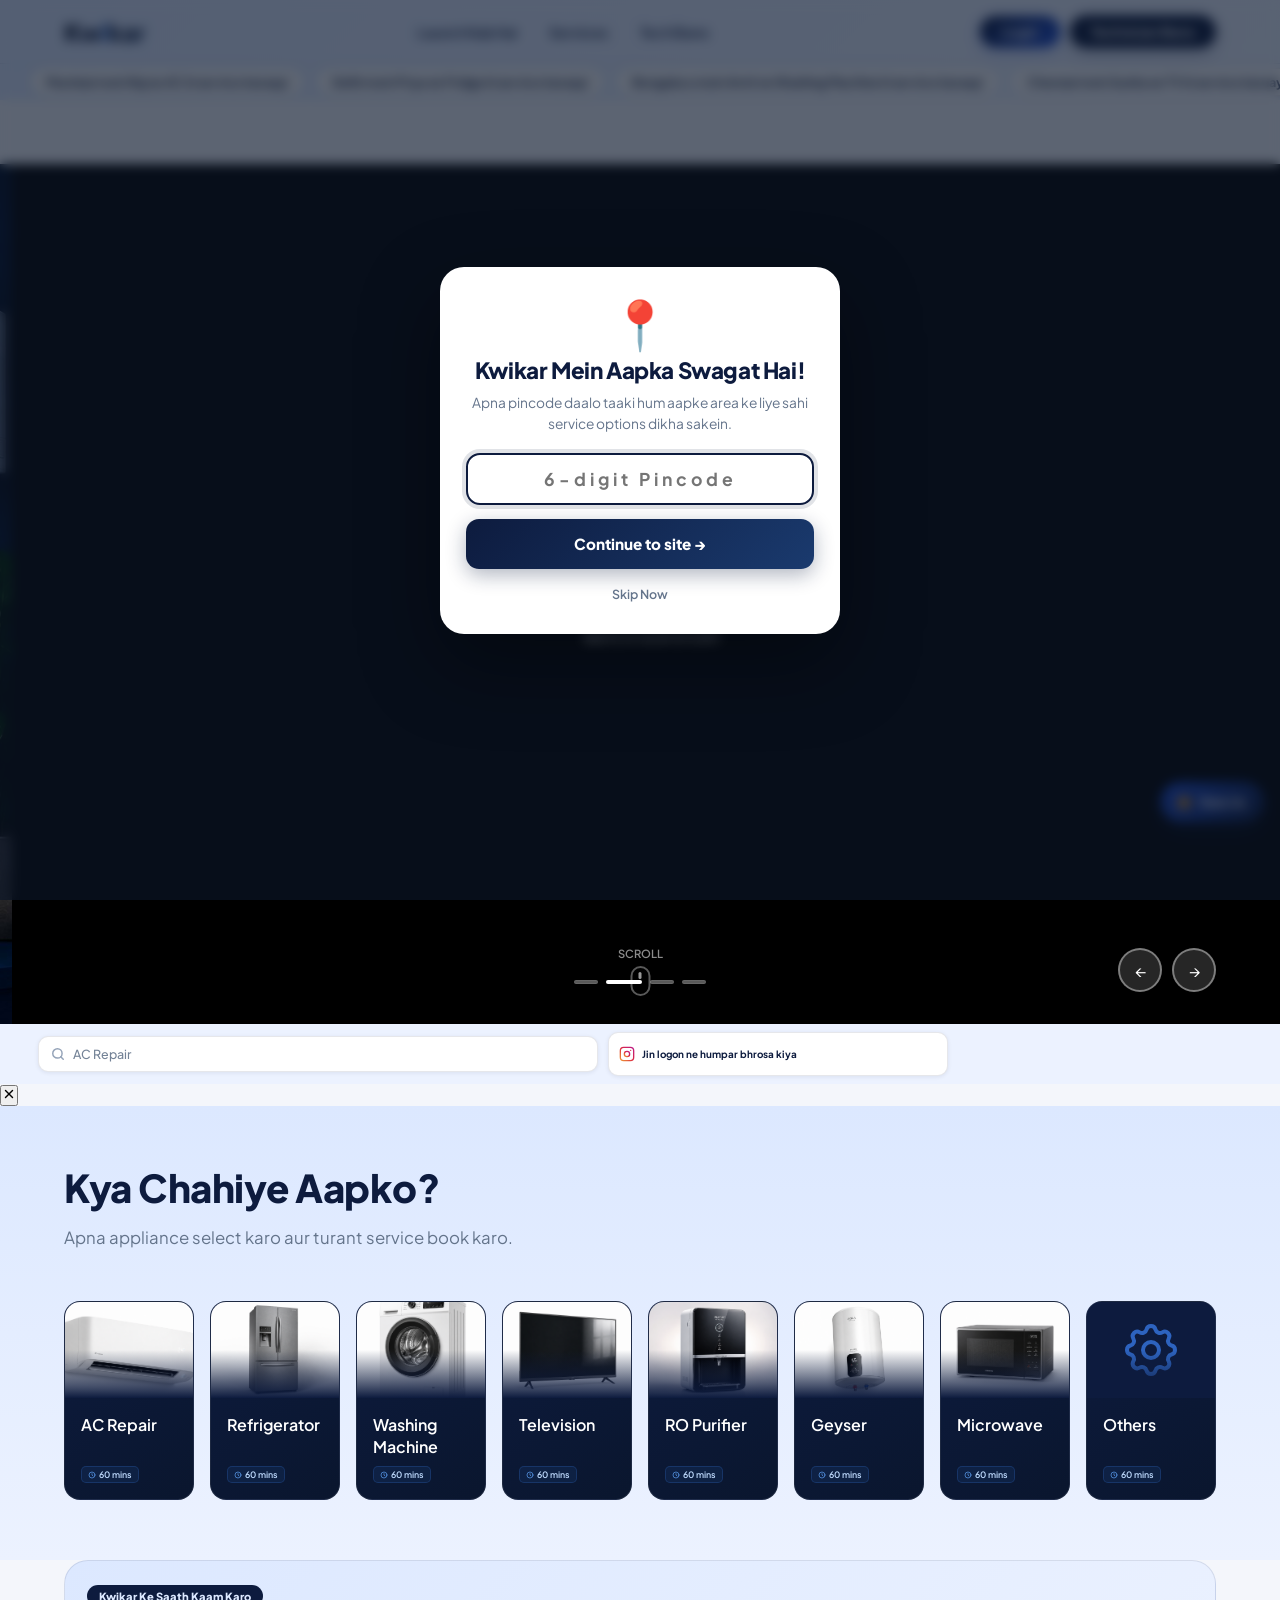
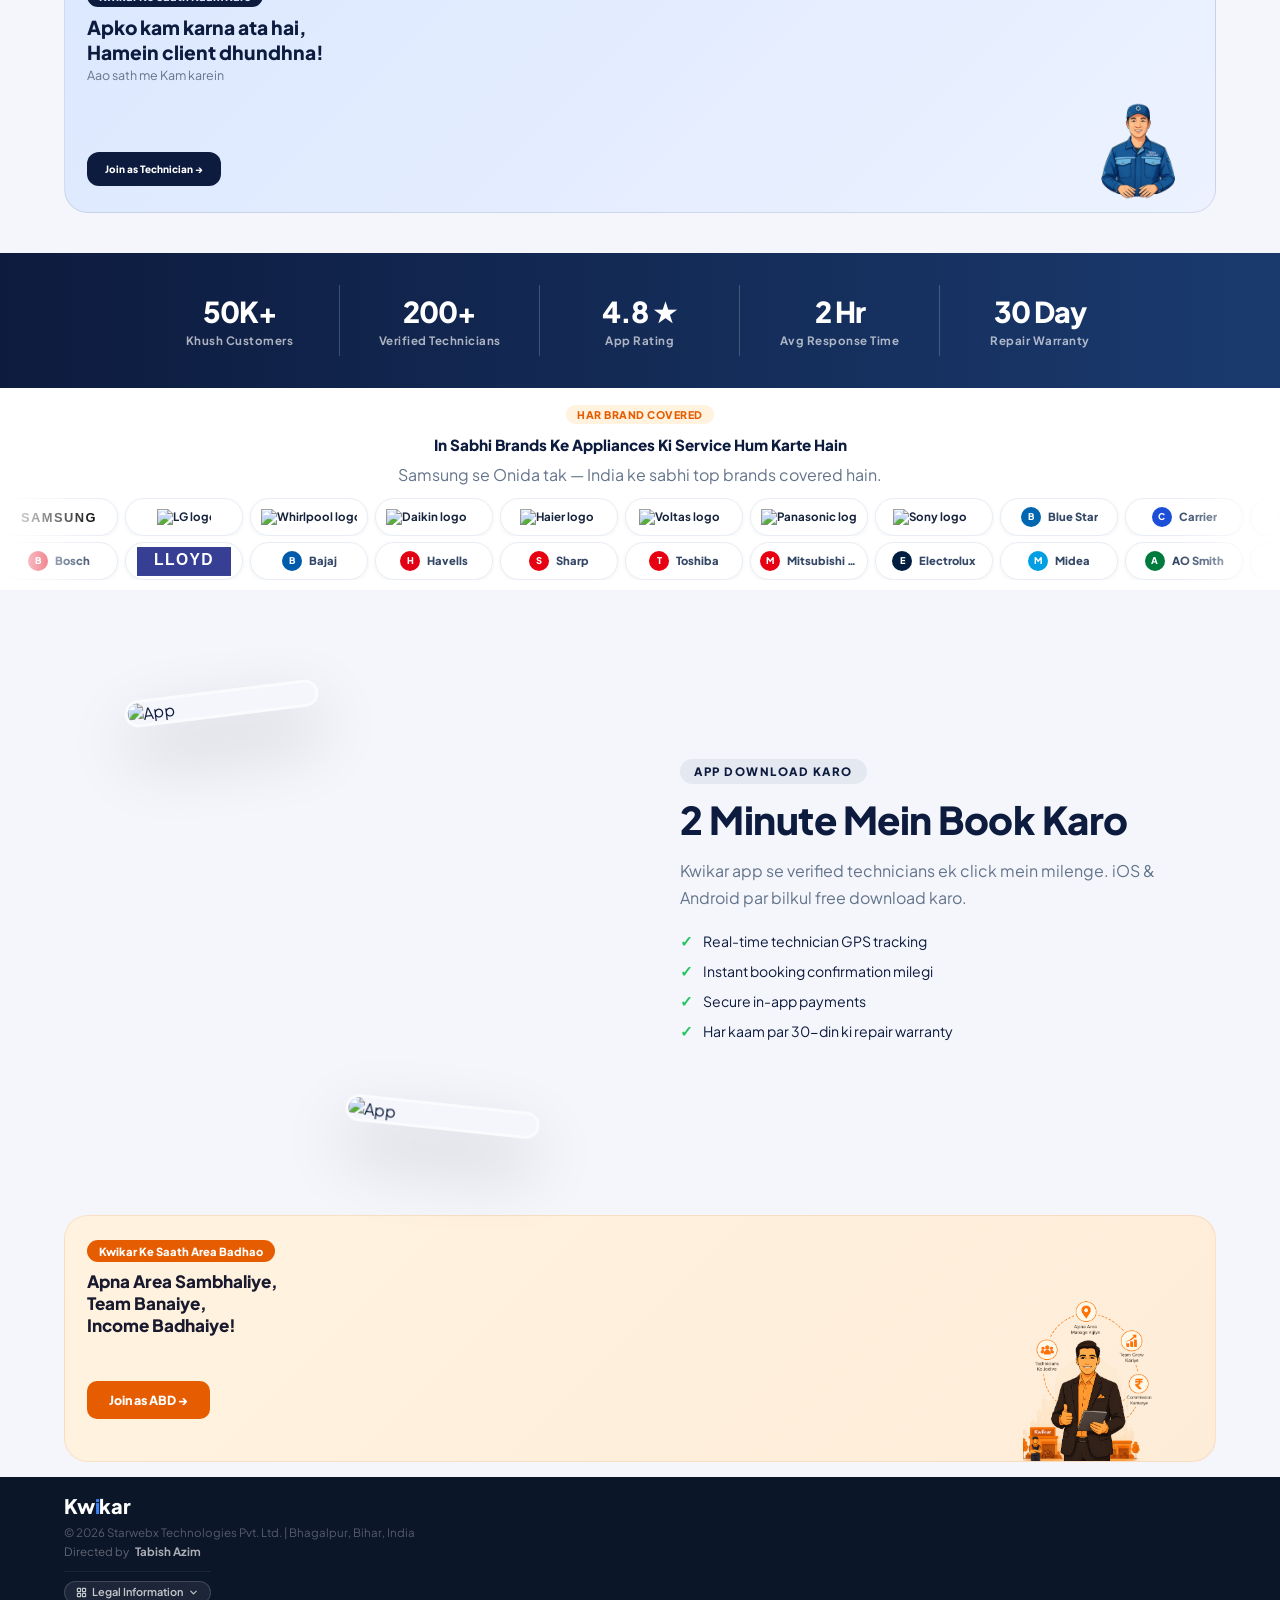
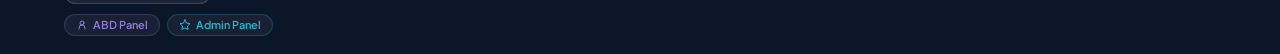
==== commit 78a976d2: "fix: restore muted autoplay for hero video carousel Video autoplays muted on load (controls shown af" ====
--- a/frontend/index.html
+++ b/frontend/index.html
@@ -40,7 +40,7 @@
 <link rel="preload" href="https://fonts.googleapis.com/css2?family=Plus+Jakarta+Sans:ital,wght@0,300;0,400;0,500;0,600;0,700;0,800;1,400&display=swap" as="style" onload="this.onload=null;this.rel='stylesheet'">
 <noscript><link href="https://fonts.googleapis.com/css2?family=Plus+Jakarta+Sans:ital,wght@0,300;0,400;0,500;0,600;0,700;0,800;1,400&display=swap" rel="stylesheet"></noscript>
 
-<link rel="stylesheet" href="style.css?v=20260601">
+<link rel="stylesheet" href="style.css?v=20260602b">
 </head>
 <body>
 
@@ -646,7 +646,7 @@
     <!-- Slide 2: Promo Video -->
     <div class="carousel-slide carousel-slide--video" id="videoSlide">
       <video class="slide-video" id="heroVideo" src="videos/kwikar-promo.mp4"
-        playsinline preload="metadata"></video>
+        playsinline muted preload="metadata"></video>
 
       <!-- Big play overlay — shown before user taps -->
       <div class="svp-overlay" id="svpOverlay" onclick="heroVideoStart()">
@@ -1307,7 +1307,7 @@
 
 </div>
 
-<script src="script.js?v=20260601"></script>
+<script src="script.js?v=20260601c"></script>
 
 </body>
 </html>
--- a/frontend/style.css
+++ b/frontend/style.css
@@ -1191,7 +1191,7 @@
     box-shadow:none;
     isolation:isolate;
   }
-  .carousel-slide img{object-fit:contain;background:#0d1b3e;transform:none!important;}
+  .carousel-slide img{object-fit:cover;object-position:center;transform:none!important;}
 
   /* TECHNICIAN MODAL — fullscreen on mobile */
   .tech-modal{padding:0;align-items:stretch}
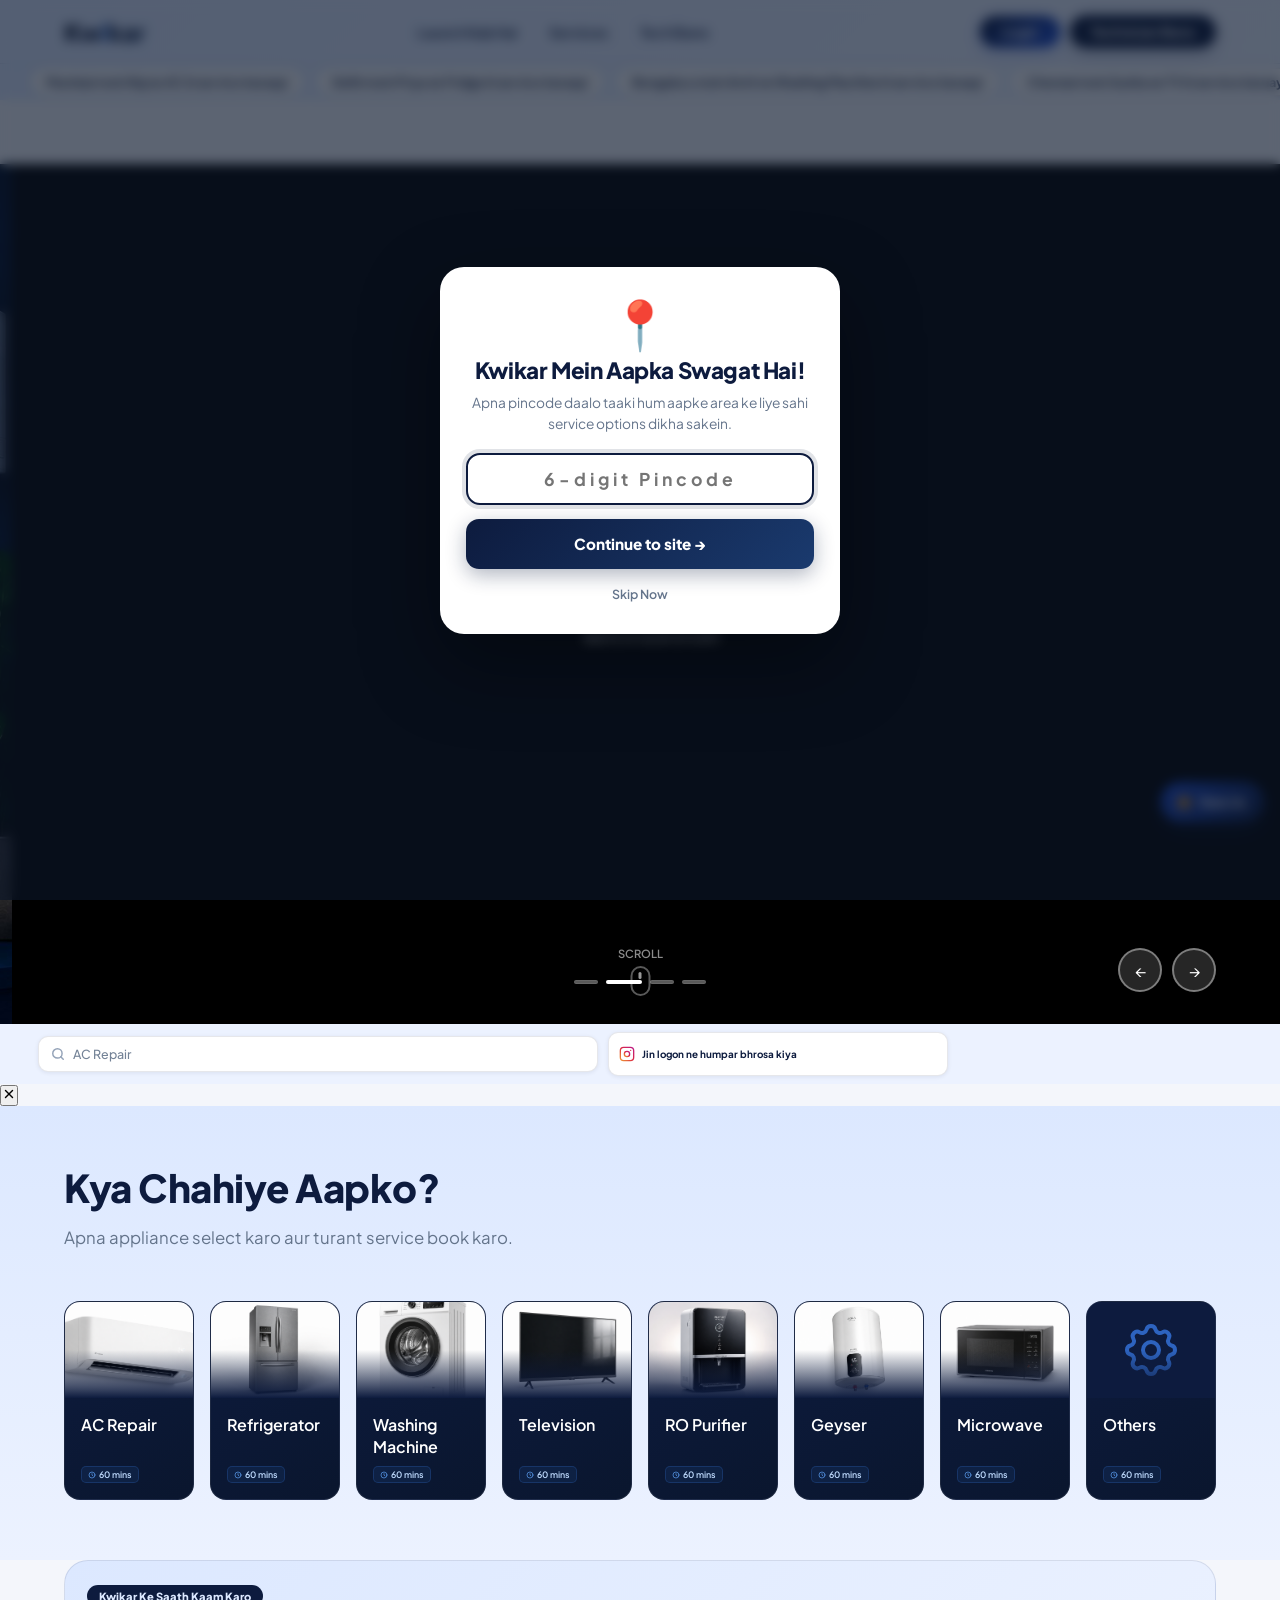
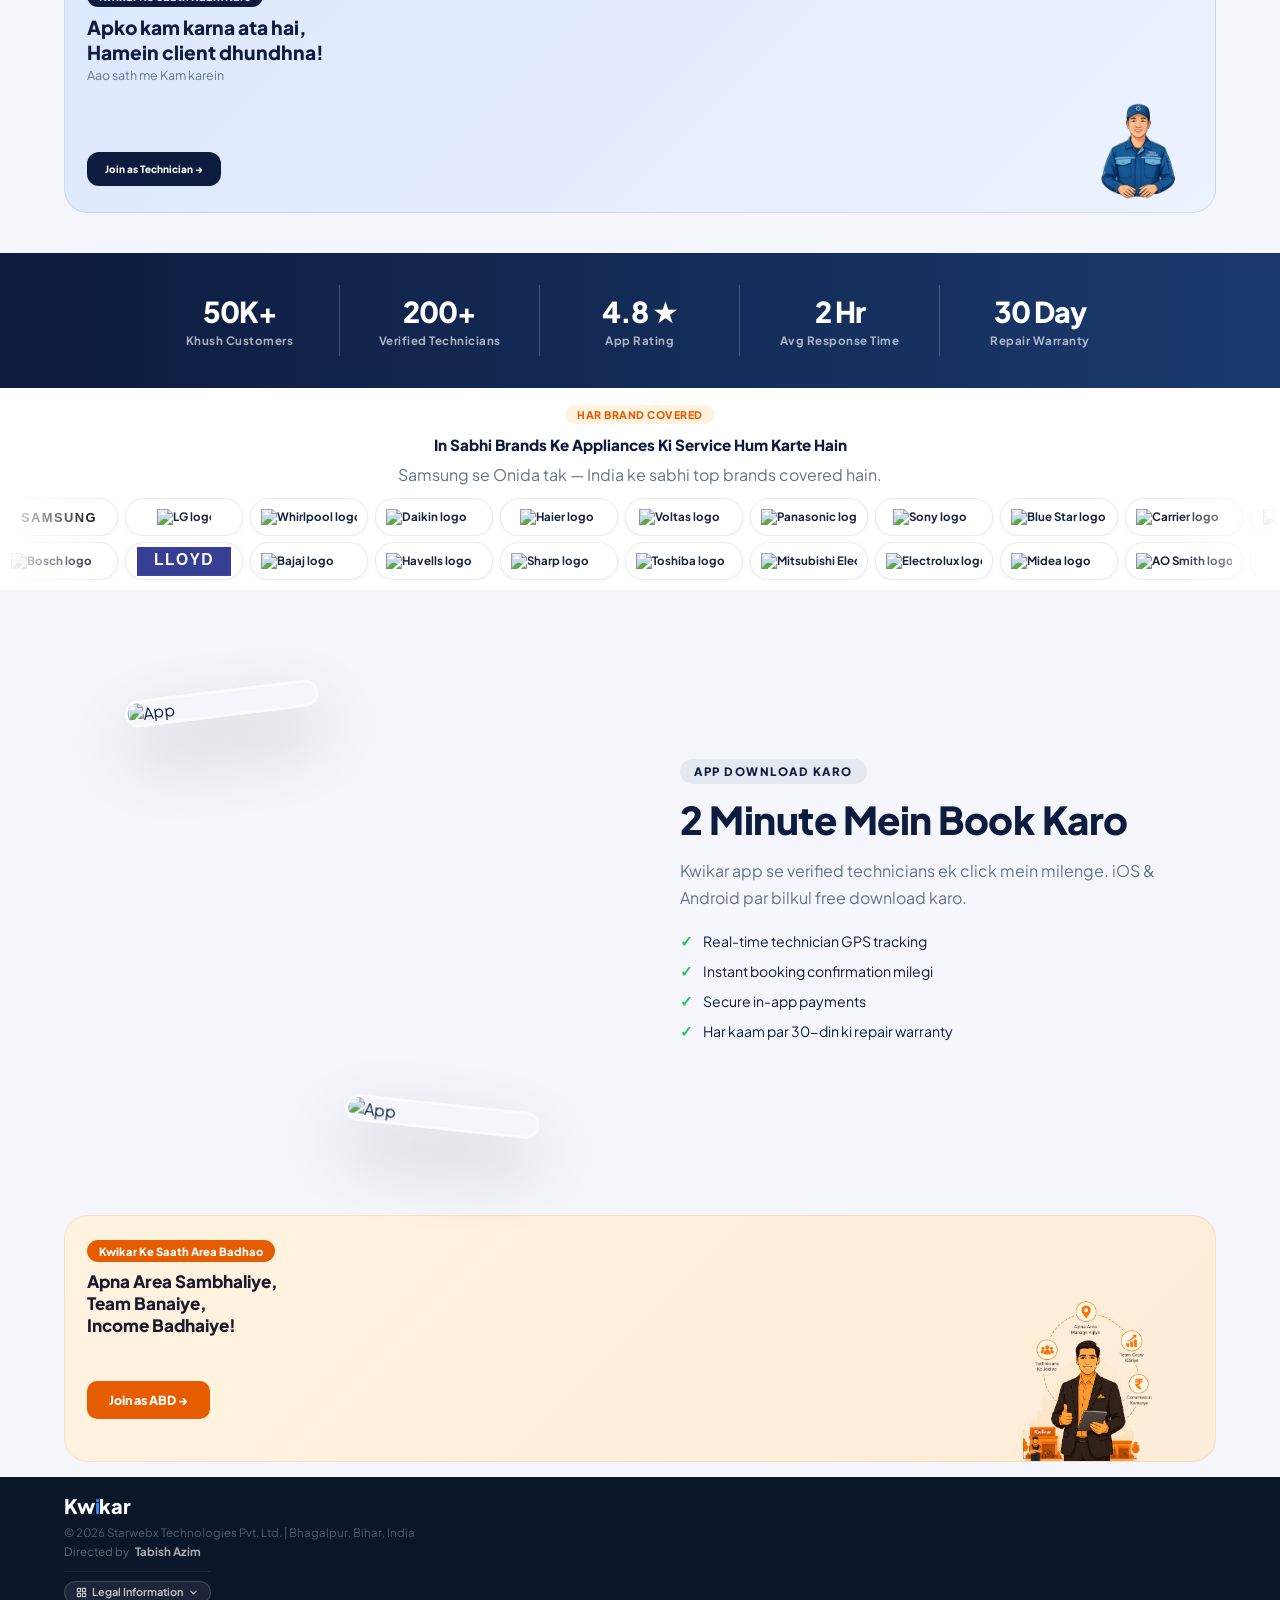
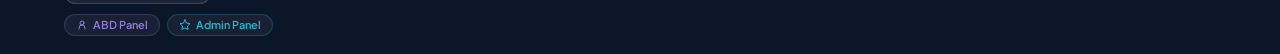
==== commit d88f41ba: "fix: force video muted on autoplay, fix mute icon state - Set both v.muted=true AND v.volume=0 befor" ====
--- a/frontend/index.html
+++ b/frontend/index.html
@@ -1307,7 +1307,7 @@
 
 </div>
 
-<script src="script.js?v=20260601c"></script>
+<script src="script.js?v=20260601d"></script>
 
 </body>
 </html>
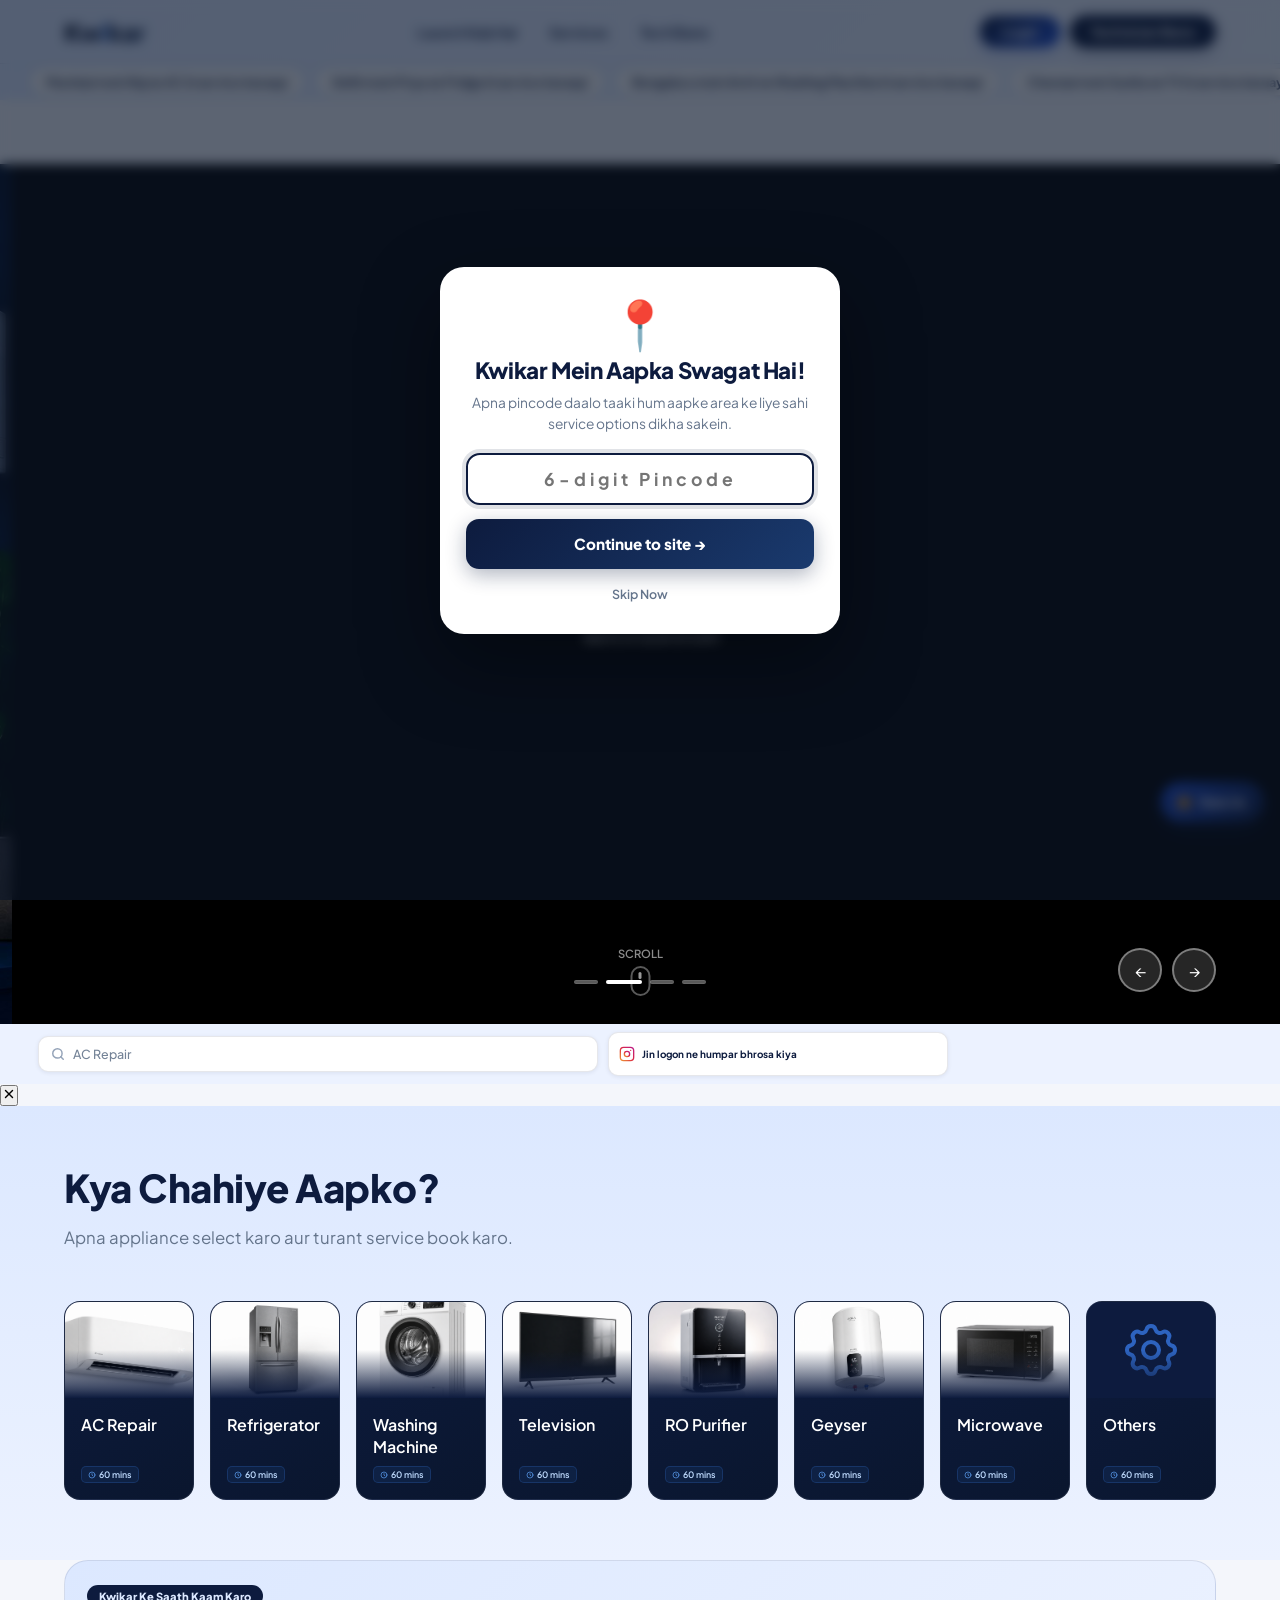
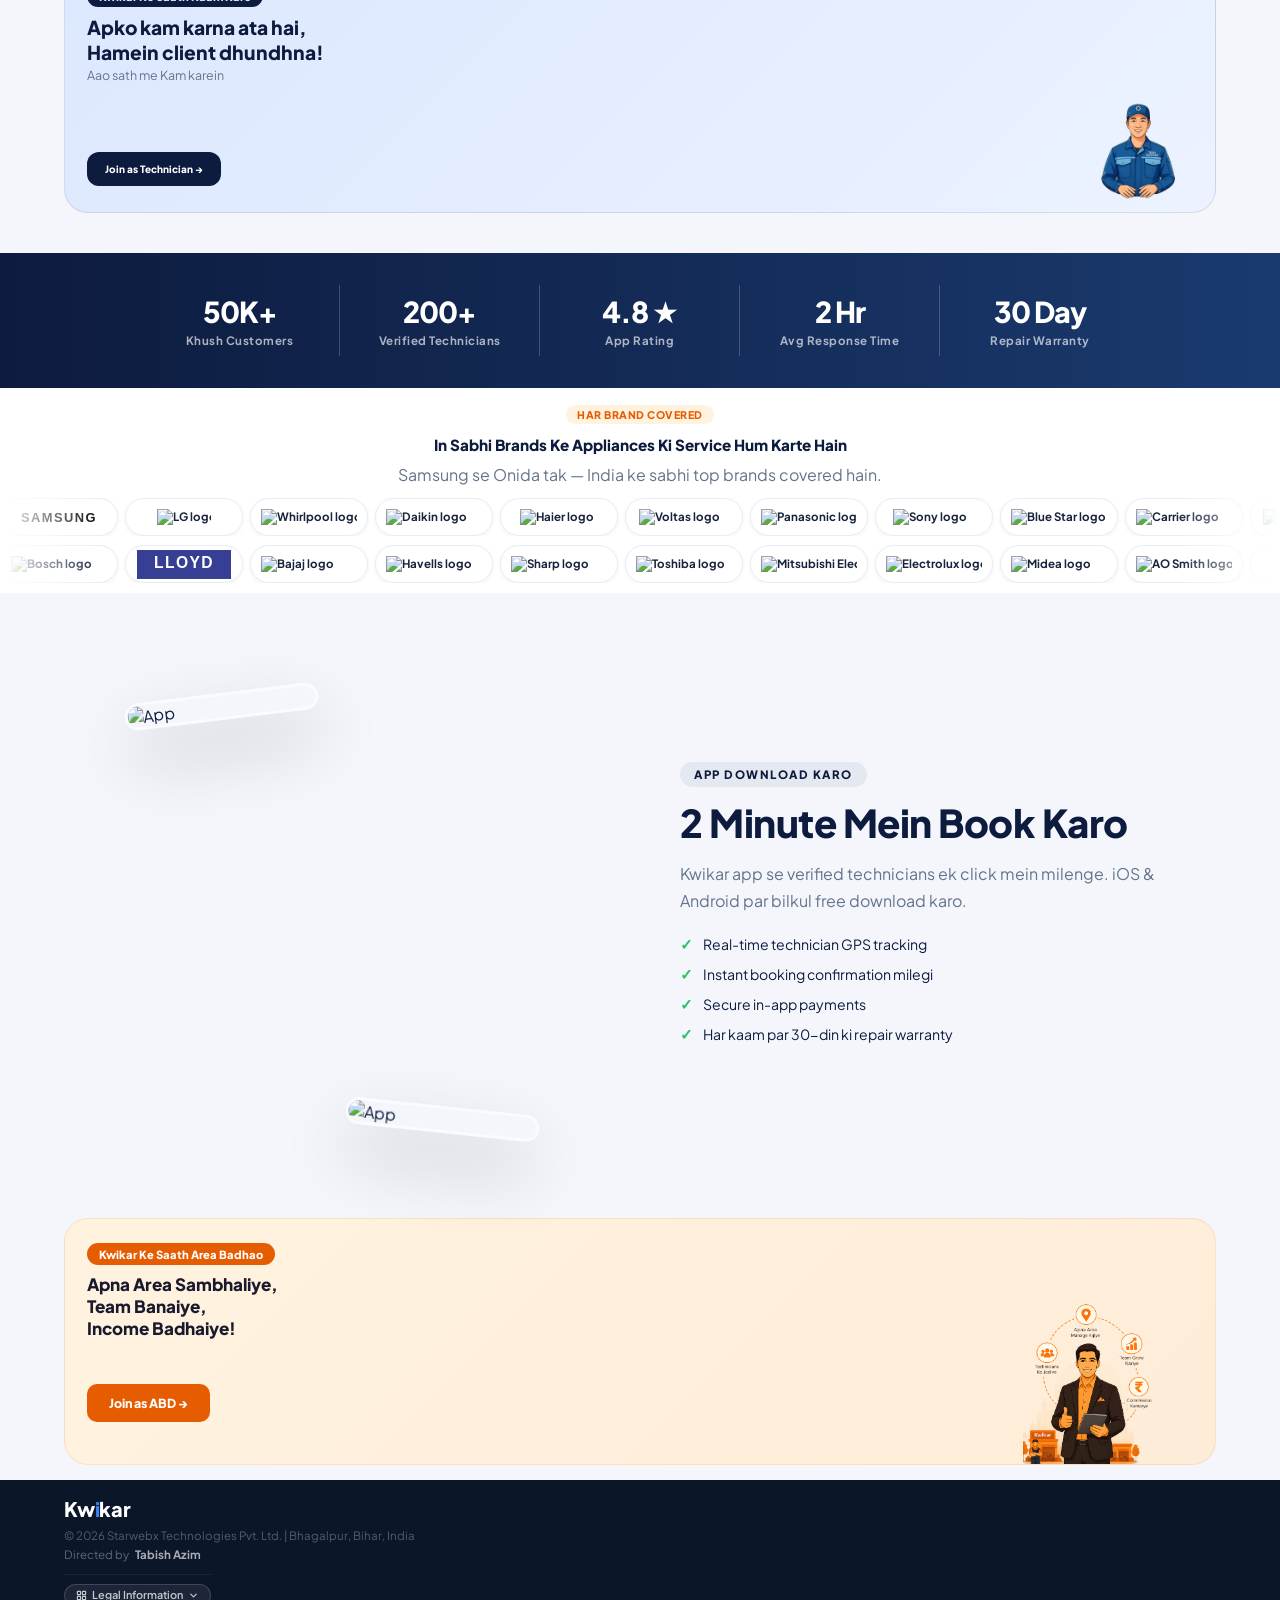
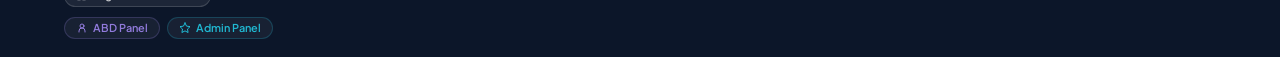
==== commit 20fcb393: "12" ====
--- a/frontend/index.html
+++ b/frontend/index.html
@@ -40,7 +40,7 @@
 <link rel="preload" href="https://fonts.googleapis.com/css2?family=Plus+Jakarta+Sans:ital,wght@0,300;0,400;0,500;0,600;0,700;0,800;1,400&display=swap" as="style" onload="this.onload=null;this.rel='stylesheet'">
 <noscript><link href="https://fonts.googleapis.com/css2?family=Plus+Jakarta+Sans:ital,wght@0,300;0,400;0,500;0,600;0,700;0,800;1,400&display=swap" rel="stylesheet"></noscript>
 
-<link rel="stylesheet" href="style.css?v=20260602b">
+<link rel="stylesheet" href="style.css?v=20260603b">
 </head>
 <body>
 
--- a/frontend/style.css
+++ b/frontend/style.css
@@ -156,7 +156,7 @@
 @keyframes scrollP{0%,100%{transform:translateY(0);opacity:1}50%{transform:translateY(6px);opacity:.3}}
 
 /* ══ SERVICES GRID (NEW — "Kya Chahiye Aapko?") ══ */
-.live-ticker{height:36px;display:flex;align-items:center;overflow:hidden;background:linear-gradient(90deg,#dce8ff,#ecf2ff);margin-top:64px}.ticker-inner{display:flex;align-items:center;gap:14px;animation:tickerRoll 70s linear infinite;padding:0 31px;height:100%;width:max-content;min-width:max-content;backface-visibility:hidden;will-change:transform}.ticker-card{flex:0 0 auto;background:#fff;border-radius:20px;padding:5px 14px;font-size:.78rem;font-weight:700;color:#0d1b3e;white-space:nowrap;box-shadow:0 1px 4px rgba(13,27,62,.1);border:1px solid rgba(13,27,62,.1)}@keyframes tickerRoll{0%{transform:translate3d(0,0,0)}100%{transform:translate3d(-50%,0,0)}}@media(max-width:640px){.live-ticker{position:fixed;top:calc(52px + var(--safe-top));left:0;right:0;z-index:299;margin-top:0;height:32px}.ticker-inner{animation-duration:95s;padding:0 16px}.ticker-card{font-size:.67rem;padding:4px 12px}}
+.live-ticker{height:36px;display:flex;align-items:center;overflow:hidden;background:linear-gradient(90deg,#dce8ff,#ecf2ff);margin-top:64px}.ticker-inner{display:flex;align-items:center;gap:14px;animation:tickerRoll 70s linear infinite;padding:0 31px;height:100%;width:max-content;min-width:max-content;backface-visibility:hidden;will-change:transform}.ticker-card{flex:0 0 auto;background:#fff;border-radius:20px;padding:5px 14px;font-size:.78rem;font-weight:700;color:#0d1b3e;white-space:nowrap;box-shadow:0 1px 4px rgba(13,27,62,.1);border:1px solid rgba(13,27,62,.1)}@keyframes tickerRoll{0%{transform:translate3d(0,0,0)}100%{transform:translate3d(-50%,0,0)}}@media(max-width:640px){.live-ticker{position:fixed;top:calc(48px + var(--safe-top));left:0;right:0;z-index:299;margin-top:0;height:32px}.ticker-inner{animation-duration:220s;padding:0 16px}.ticker-card{font-size:.67rem;padding:4px 12px}}
 
 
 
@@ -1398,7 +1398,7 @@
   .mobile-topbar{padding: calc(11px + var(--safe-top)) 4px 4px;}
   .mtb-row1{margin-bottom:8px;gap:8px}
   .mtb-logo{font-size:1.35rem}
-  .mtb-join{padding:7px 12px;font-size:.68rem}
+  .mtb-join{padding:20px 12px;font-size:.68rem}
   .mtb-actions{gap:6px}
   .mtb-iconbtn{width:34px;height:34px;font-size:.85rem}
   .mtb-burger-lines span{width:13px}
@@ -1683,7 +1683,7 @@
 .brands-sec .text-c{padding:0 5%;margin-bottom:10px}
 .brands-label{display:inline-block;background:#fff3e0;color:#e65c00;font-size:.66rem;font-weight:800;padding:3px 11px;border-radius:20px;margin-bottom:10px;letter-spacing:.05em;text-transform:uppercase}
 .brands-h{font-size:.95rem;font-weight:800;color:#0d1b3e;line-height:1.4;margin-bottom:0}
-.brand-ticker-wrap{display:flex;flex-direction:column;gap:6px}
+.brand-ticker-wrap{display:flex;flex-direction:column;gap:9px}
 .brand-ticker-row{overflow:hidden;width:100%;-webkit-mask-image:linear-gradient(to right,transparent 0%,#000 8%,#000 92%,transparent 100%);mask-image:linear-gradient(to right,transparent 0%,#000 8%,#000 92%,transparent 100%)}
 .brand-ticker-track{display:flex;gap:7px;width:max-content;will-change:transform}
 .brand-rtl{animation:brandRTL 32s linear infinite}
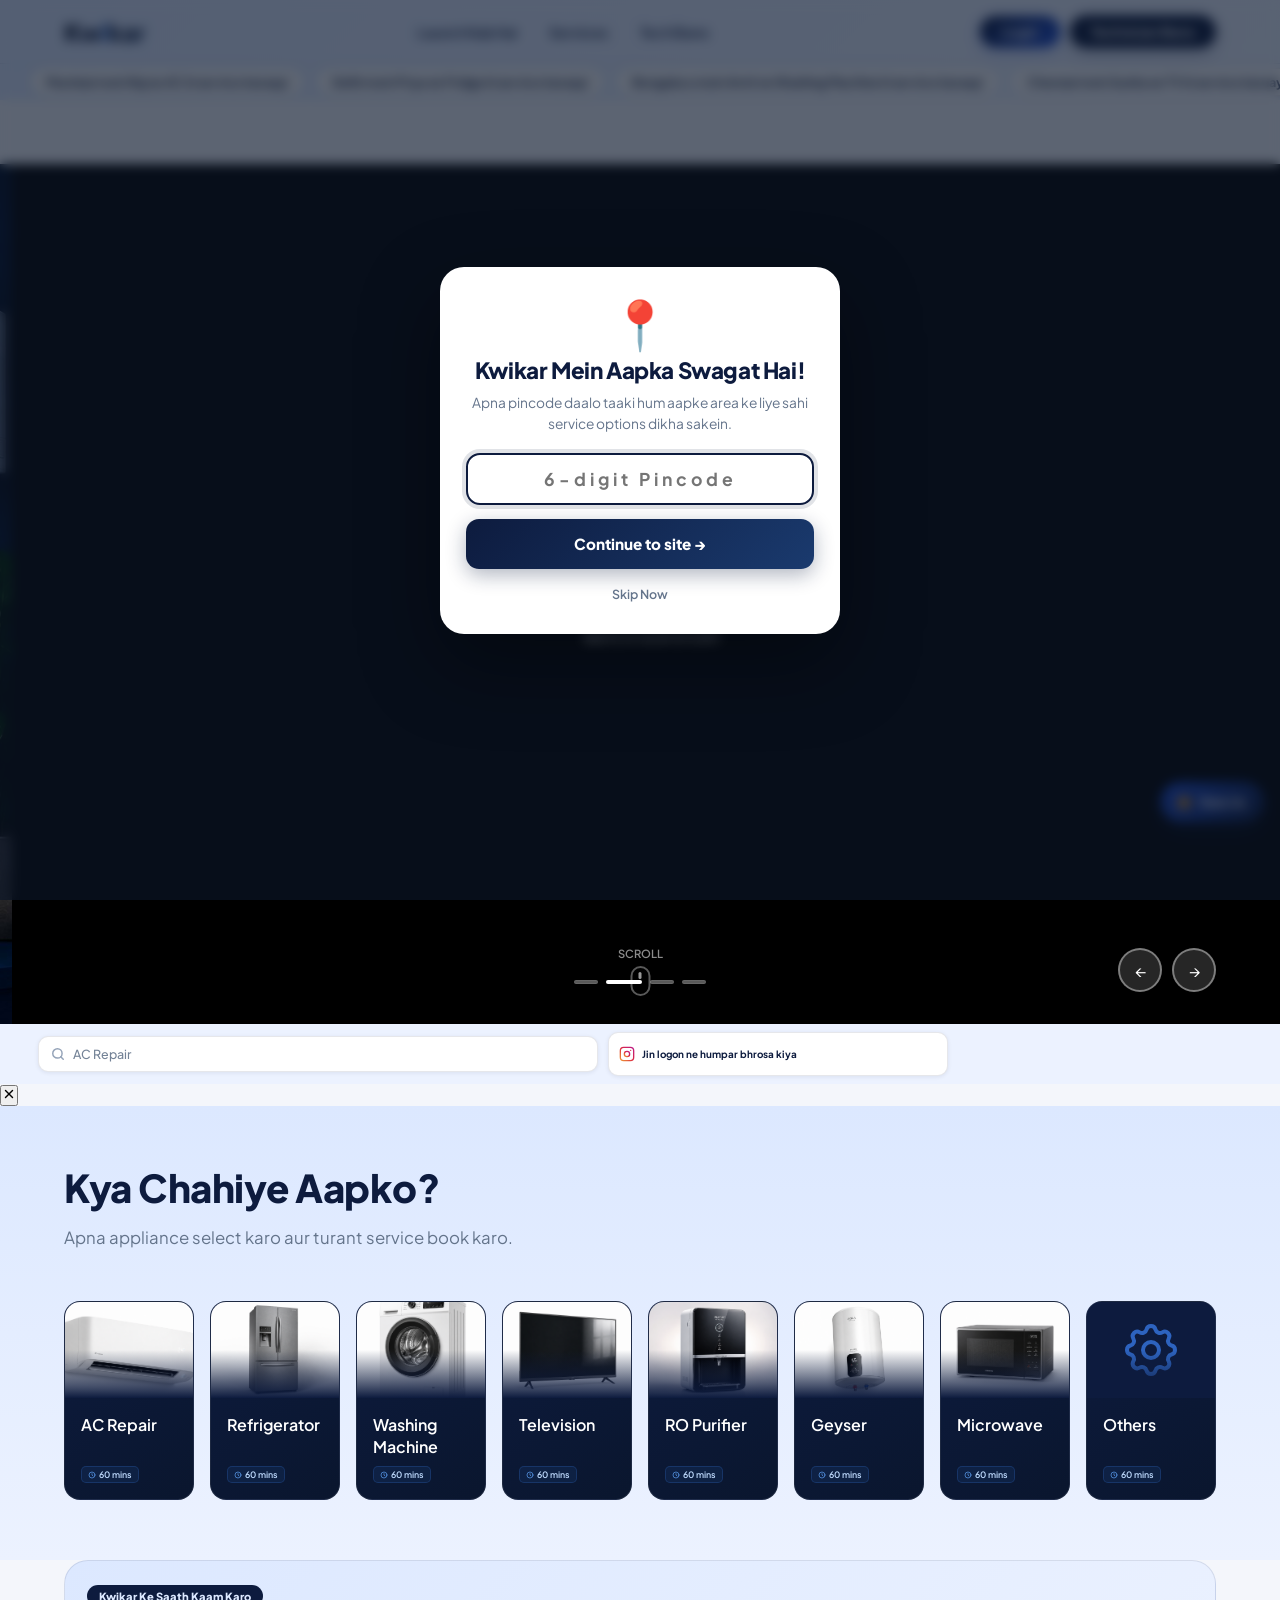
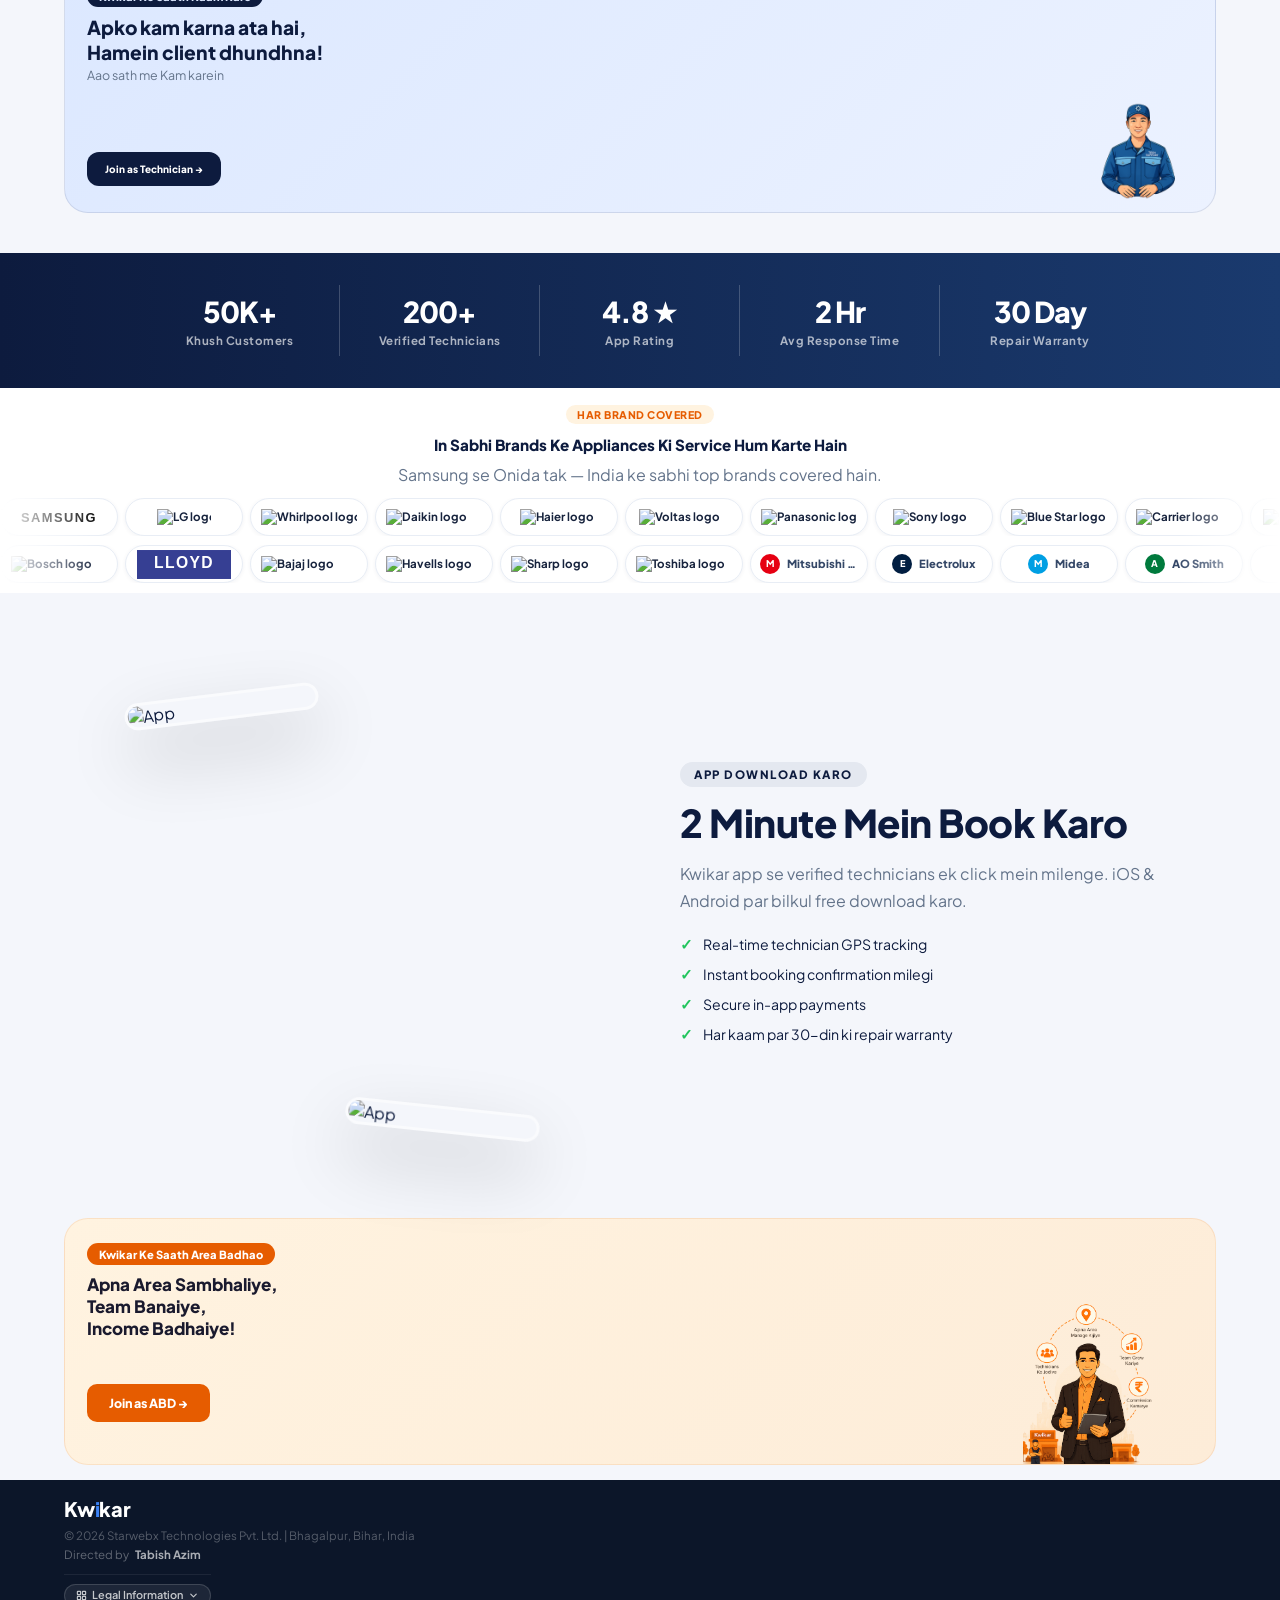
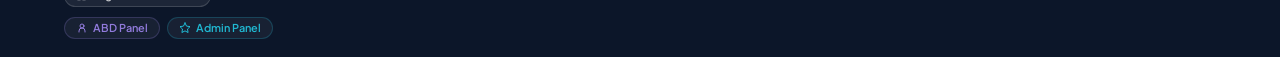
==== commit bc33a71d: "14" ====
--- a/frontend/style.css
+++ b/frontend/style.css
@@ -892,6 +892,7 @@
 .booking-status.confirmed{background:#f0fdf4;color:#15803d;border:1px solid #bbf7d0}
 .booking-status.reschedule{background:#fef2f2;color:#b91c1c;border:1px solid #fecaca}
 .booking-status.cancelled{background:#f8fafc;color:#64748b;border:1px solid #e2e8f0}
+.booking-status.done{background:#eff6ff;color:#1d4ed8;border:1px solid #bfdbfe}
 .bookings-empty{text-align:center;padding:40px 20px;color:#94a3b8;font-size:.82rem;line-height:1.6}
 
 /* ══ BOOK KARO CTA (in pincode result) ══ */
@@ -1442,8 +1443,7 @@
   .bkd-code-val{font-size:1.25rem;font-weight:800;letter-spacing:.08em;color:#0d1b3e}
   /* searching */
   .bkd-searching{display:flex;flex-direction:column;align-items:center;padding:8px 0 4px;gap:8px}
-  .bkd-spin{width:44px;height:44px;border-radius:50%;border:3px solid #dce8ff;border-top-color:#1d4ed8;animation:spin 1s linear infinite}
-  @keyframes spin{to{transform:rotate(360deg)}}
+  .bkd-search-vid{width:100%;max-width:260px;aspect-ratio:16/9;object-fit:cover;border-radius:14px;background:#f1f5f9}
   .bkd-searching-text{font-size:.84rem;font-weight:700;color:#0d1b3e;text-align:center}
   .bkd-searching-sub{font-size:.72rem;color:#94a3b8;text-align:center;line-height:1.4}
   /* sorry / expired */
